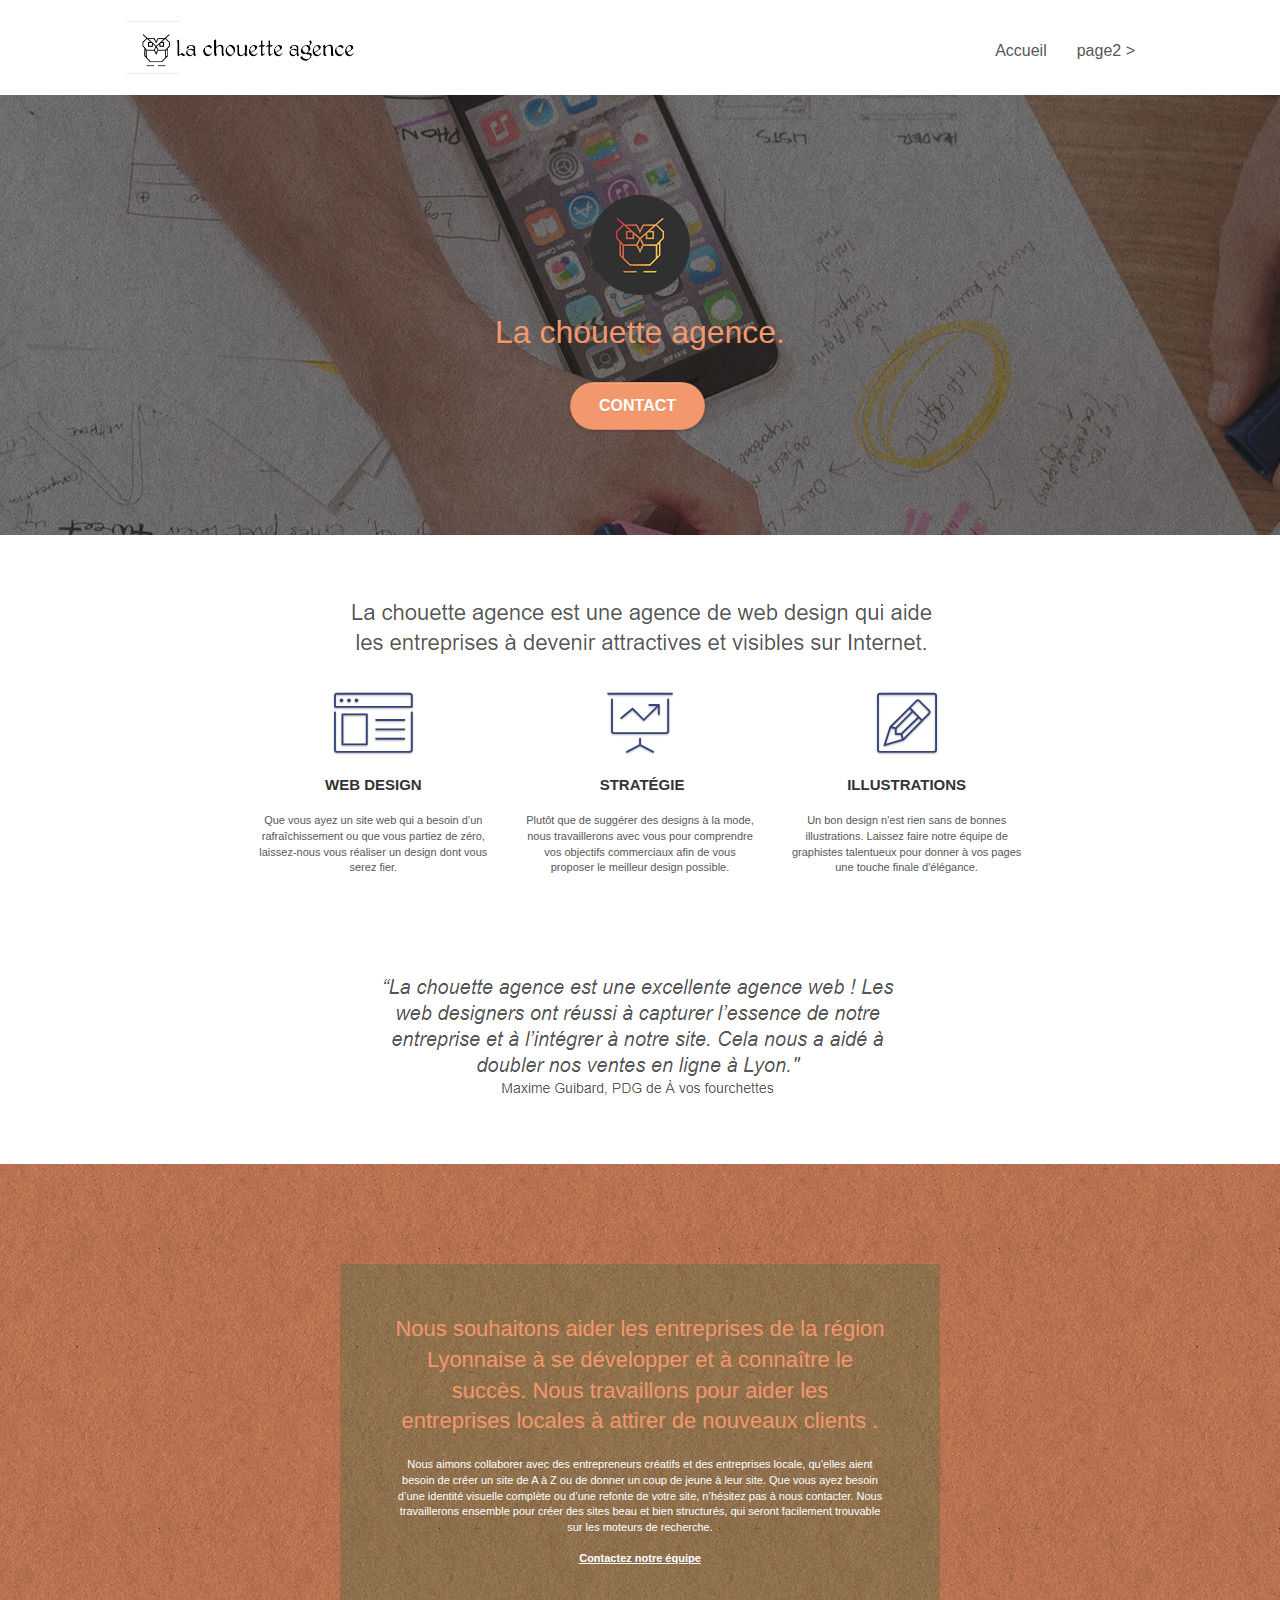
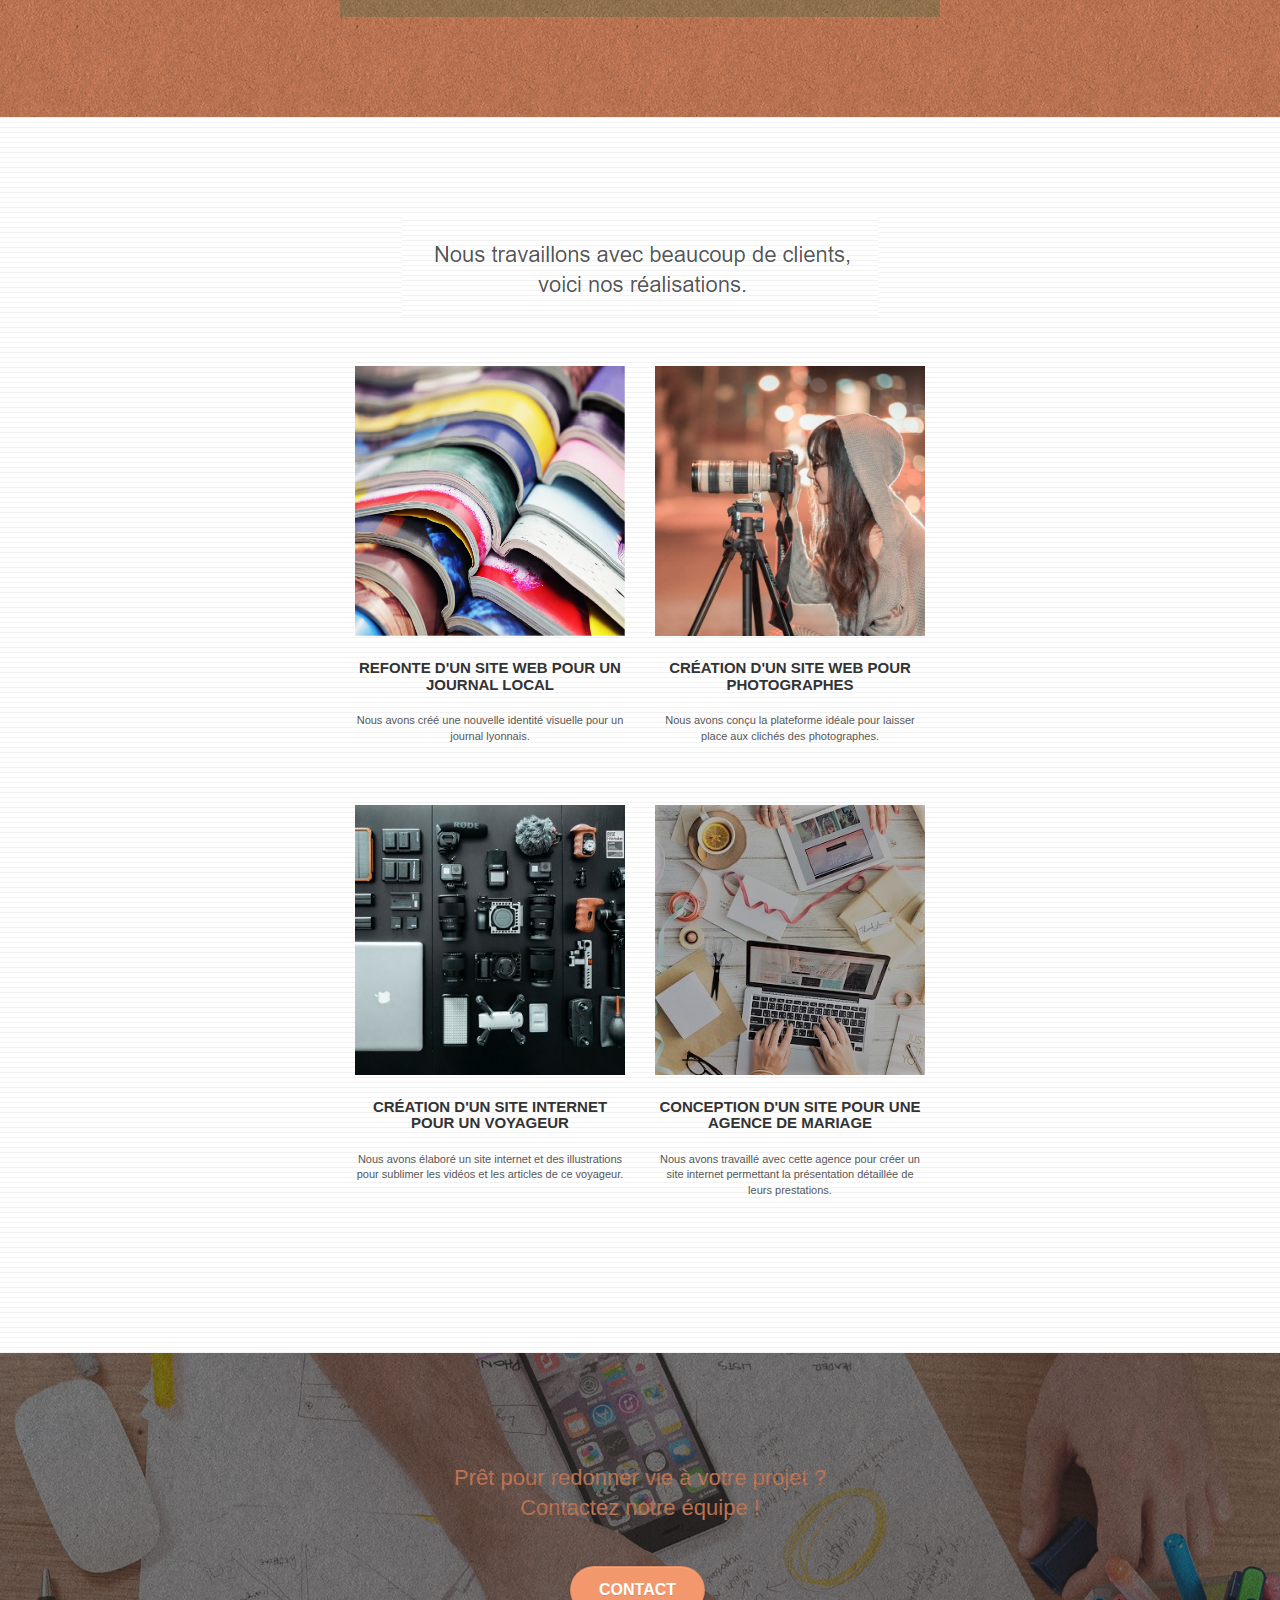
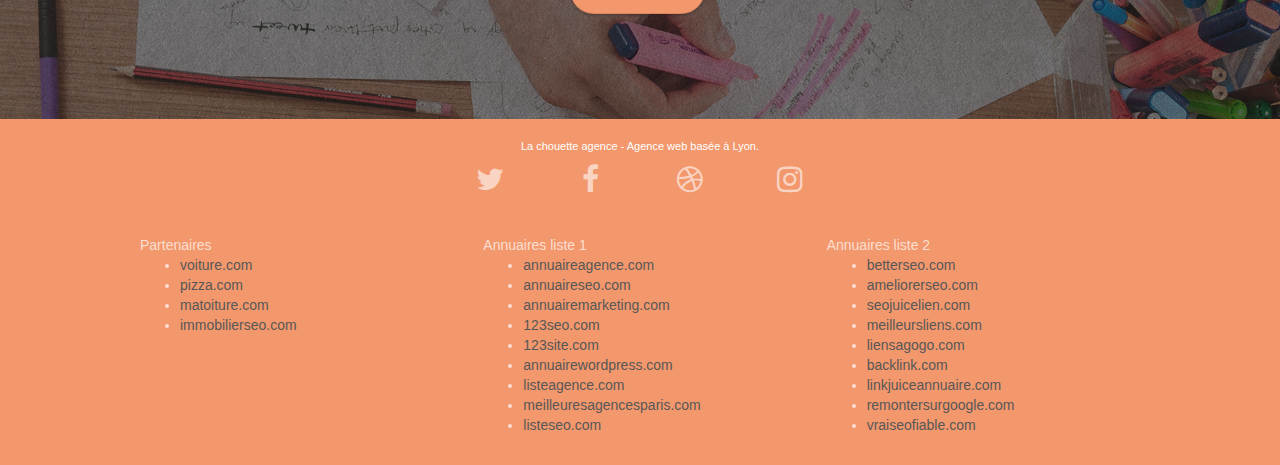
==== index.html @ e74bc0df "Init Project" ====
<!doctype html>
<html lang="Default">
<head>
    <meta charset="utf-8">
    <meta name="keywords" content="seo, google, site web, site internet, agence design paris, agence design, agence design,agence design,agence design,agence design,agence design,agence design,agence design,agence design">
    <meta name="description" content="">
    <meta name="viewport" content="width=device-width, initial-scale=1.0, viewport-fit=cover">
    <link rel="shortcut icon" type="image/png" href="favicon.jpg">
    
	<link rel="stylesheet" type="text/css" href="./css/bootstrap.css">
	<link rel="stylesheet" type="text/css" href="style.css">
	<link rel="stylesheet" type="text/css" href="./css/font-awesome.css">
	<link rel="stylesheet" type="text/css" href="./css/et-line.css">
	
    
	<script src="./js/jquery-2.1.0.js"></script>
	<script src="./js/bootstrap.js"></script>
	<script src="./js/blocs.js"></script>
	<script src="./js/jquery.touchSwipe.js" defer></script>
	<script src="./js/gmaps.js"></script>

    <title>.</title>

    
<!-- Analytics -->
 
<!-- Analytics END -->
    
</head>
<body>
<!-- Principal conteneur -->
<div class="page-container">
    
<!-- bloc-0 -->
<div class="bloc bgc-white l-bloc " id="bloc-0">
	<div class="container bloc-sm">

		<nav class="navbar row">
			<div class="navbar-header">
				<div class="keywords" style="color:#cccccc;font-size:1px;">Agence web à paris, stratégie web, web design, illustrations, design de site web, site web, web, internet, site internet, site</div>
				<a class="navbar-brand" href="index.html"><img src="img/la-chouette-agence.png" alt="paris web design logo agence web meilleure agence" height="40" /></a>
				<div class="keywords" style="color:#cccccc;font-size:1px;">Agence web à paris, stratégie web, web design, illustrations, design de site web, site web, web, internet, site internet, site</div>
				<button id="nav-toggle" type="button" class="ui-navbar-toggle navbar-toggle" data-toggle="collapse" data-target=".navbar-1">
					<span class="sr-only">Toggle navigation</span><span class="icon-bar"></span><span class="icon-bar"></span><span class="icon-bar"></span>
				</button>
			</div>
			<div class="collapse navbar-collapse navbar-1 special-dropdown-nav">
				<ul class="site-navigation nav navbar-nav">
					<li>
						<a href="index.html">Accueil</a>
					</li>
					<li>
					</li>
					<li>
						<a href="page2.html">page2 &gt;</a>
					</li>
				</ul>
			</div>
		</nav>
	</div>
</div>
<!-- bloc-0 END -->

<!-- bloc-1-presentation -->
<div class="bloc bgc-dark-slate-blue bg-banniere d-bloc bg-t-edge bloc-bg-texture texture-paper b-parallax" id="bloc-1-hero">
	<div class="container bloc-lg">
		<div class="row tight-width-whitespace">
			<div class="col-sm-12">
				<img src="img/logo.png" class="center-block image-resize-mode" width="100" alt="La chouette agence, agence web paris, création logo paris" />
				<h1 class="text-center hero-bloc-text tc-white ">
					La chouette agence.
				</h1>
				<div class="text-center">
					<a href="page2.html" class="btn btn-lg btn-clean btn-rd cta-hero btn-atomic-tangerine" id="cta-hero">Contact</a>
				</div>
			</div>
		</div>
	</div>
</div>
<!-- bloc-1-presentation END -->

<!-- bloc-2-services -->
<div class="bloc bgc-white l-bloc" id="bloc-2-services">
	<div class="container bloc-md">
		<div class="row">
			<div class="col-sm-12 text-center">
				<img alt="agence web, agence web paris, web design paris, stratégie web" src="img/title.png" />
			</div>
		</div>
		<div class="row voffset-lg med-width-whitespace">
			<div class="col-sm-4">
				<div class="text-center">
					<span class="et-icon-browser sm-shadow icon-dark-slate-blue icons icon-lg"></span>
				</div>
				<h3 class="mg-md text-center">
					Web design
				</h3>
				<p class="text-center ">
					Que vous ayez un site web qui a besoin d&rsquo;un rafraîchissement ou que vous partiez de zéro, laissez-nous vous réaliser un design dont vous serez fier.
				</p>
			</div>
			<div class="col-sm-4">
				<div class="text-center">
					<span class="et-icon-presentation sm-shadow icon-dark-slate-blue icons icon-lg"></span>
				</div>
				<h3 class="mg-md text-center">
					&nbsp;Stratégie
				</h3>
				<p class="text-center ">
					Plutôt que de suggérer des designs à la mode, nous travaillerons avec vous pour comprendre vos objectifs commerciaux afin de vous proposer le meilleur design possible.<br>
				</p>
			</div>
			<div class="col-sm-4">
				<div class="text-center">
					<span class="et-icon-edit sm-shadow icon-dark-slate-blue icons icon-lg"></span>
				</div>
				<h3 class="mg-md text-center">
					Illustrations
				</h3>
				<p class="text-center ">
					Un bon design n'est rien sans de bonnes illustrations. Laissez faire notre équipe de graphistes talentueux pour donner à vos pages une touche finale d'élégance.
				</p>
			</div>
		</div>
		<div class="row voffset-lg voffset">
			<div class="col-xs-12 col-md-8 col-md-offset-2 text-center">
				<img alt="agence web, agence web paris, web design paris, stratégie web" src="img/citation.png" />

			</div>
		</div>
	</div>
</div>
<!-- bloc-2-services END -->

<!-- bloc-3-what-i-do -->
<div class="bloc tc-white bgc-atomic-tangerine bg-presentation d-bloc bloc-bg-texture texture-paper b-parallax" id="bloc-3-what-i-do">
	<div class="container bloc-lg">
		<div class="row tight-width-whitespace black-background">
			<div class="col-sm-12">
				<h2 class="mg-md text-center tc-white">
					Nous souhaitons aider les entreprises de la région Lyonnaise à se développer et à connaître le succès. Nous travaillons pour aider les entreprises locales à attirer de nouveaux clients .<br>
				</h2>
				<p class="text-center white">
					Nous aimons collaborer avec des entrepreneurs créatifs et des entreprises locale, qu’elles aient besoin de créer un site de A à Z ou de donner un coup de jeune à leur site. Que vous ayez besoin d’une identité visuelle complète ou d’une refonte de votre site, n’hésitez pas à nous contacter. Nous travaillerons ensemble pour créer des sites beau et bien structurés, qui seront facilement trouvable sur les moteurs de recherche. <br><br><a class="ltc-white bold-link" href="page2.html">Contactez notre équipe</a><br>
				</p>
			</div>
		</div>
	</div>
</div>
<!-- bloc-3-what-i-do END -->

<!-- bloc-4-portfolio -->
<div class="bloc bgc-white bg-lines-h2-bg bg-repeat l-bloc" id="bloc-4-portfolio">
	<div class="container bloc-lg">
		<div class="row">
			<div class="col-sm-12 text-center">
				<img alt="agence web, agence web paris, web design paris, stratégie web" src="img/title2.png" />
			</div>
		</div>
		<div class="row tight-width-whitespace portfolio-row">
			<div class="col-sm-6">
				<a href="#" data-lightbox="img/1.jpg" data-gallery-id="gallery-1" data-caption="Refonte d'un site web pour un journal local" data-frame="snapshot-lb"><img src="img/1.jpg" alt="paris web design logo agence web meilleure agence et refonte site web journal" class="img-responsive portfolio-thumb" /></a>
				<h3 class="mg-md text-center">
					Refonte d'un site web pour un journal local
				</h3>
				<p class="text-center">
					Nous avons créé une nouvelle identité visuelle pour un journal lyonnais.
				</p>
			</div>
			<div class="col-sm-6">
				<a href="#" data-lightbox="img/2.jpg" data-gallery-id="gallery-1" data-caption="Création d'un site web pour photographes" data-frame="snapshot-lb"><img src="img/2.jpg" class="img-responsive portfolio-thumb" alt="paris web design logo agence web meilleure agence, Création d'un site web pour photographes" /></a>
				<h3 class="mg-md text-center">
					Création d'un site web pour photographes
				</h3>
				<p class="text-center">
					Nous avons conçu la plateforme idéale pour laisser place aux clichés des photographes.
				</p>
			</div>
		</div>
		<div class="row tight-width-whitespace portfolio-row">
			<div class="col-sm-6">
				<a href="#" data-lightbox="img/3.bmp" data-gallery-id="gallery-1" data-caption="Création d'un site internet pour un voyageur" data-frame="snapshot-lb"><img src="img/3.bmp" class="img-responsive portfolio-thumb" alt="paris web design logo agence web meilleure agence, Création d'un site web pour voyageur"/></a>
				<h3 class="mg-md text-center">
					Création d'un site internet pour un voyageur
				</h3>
				<p class="text-center">
					Nous avons élaboré un site internet et des illustrations pour sublimer les vidéos et les articles de ce voyageur.
				</p>
			</div>
			<div class="col-sm-6">
				<a href="#" data-lightbox="img/4.bmp" data-gallery-id="gallery-1" data-caption="Conception d'un site pour une agence de mariage" data-frame="snapshot-lb"><img src="img/4.bmp" class="img-responsive portfolio-thumb" alt="paris web design logo agence web meilleure agence, Création d'un site web pour agence de mariage" /></a>
				<h3 class="mg-md text-center">
					Conception d'un site pour une agence de mariage
				</h3>
				<p class="text-center">
					Nous avons travaillé avec cette agence pour créer un site internet permettant la présentation détaillée de leurs prestations.
				</p>
			</div>
		</div>
	</div>
</div>
<!-- bloc-4-portfolio END -->

<!-- bloc-5-cta -->
<div class="bloc bgc-dark-slate-blue bg-banniere d-bloc bloc-bg-texture texture-paper" id="bloc-5-cta">
	<div class="container bloc-lg">
		<div class="row">
			<h2 class="mg-md text-center tc-white">
				Prêt pour redonner vie à votre projet ?<br>Contactez notre équipe !
			</h2>
			<div class="col-sm-12 text-center">
				<a href="page2.html" class="btn btn-atomic-tangerine btn-clean btn-rd btn-lg cta-hero">Contact</a>
			</div>
		</div>
	</div>
</div>
<!-- bloc-5-cta END -->

<!-- Footer - bloc-8 -->
<div class="bloc bgc-atomic-tangerine d-bloc" id="bloc-8">
	<div class="container bloc-sm">
		<div class="row">
			<div class="col-sm-12">
				<p class="text-center white">
					La chouette agence - Agence web basée à Lyon.<br>
				</p>
				<div class="row row-no-gutters social">
					<div class="col-sm-3">
						<div class="text-center">
							<a class="social" href="index.html"><span class="fa fa-twitter icon-md"></span></a>
						</div>
					</div>
					<div class="col-sm-3">
						<div class="text-center">
							<a class="social" href="index.html"><span class="fa fa-facebook icon-md"></span></a>
						</div>
					</div>
					<div class="col-sm-3">
						<div class="text-center">
							<a class="social" href="index.html"><span class="fa fa-dribbble icon-md"></span></a>
						</div>
					</div>
					<div class="col-sm-3">
						<div class="text-center">
							<a class="social" href="index.html"><span class="fa fa-instagram icon-md"></span></a>
						</div>
					</div>
					<div class="keywords" style="color:#F3976C;">Agence web à paris, stratégie web, web design, illustrations, design de site web, site web, web, internet, site internet, site</div>
				</div>
				<div class="row">
					<div class="col-sm-4">
						Partenaires
							<ul>
								<li><a href="voiture.com">voiture.com</a></li>
								<li><a href="pizza.com">pizza.com</a></li>
								<li><a href="matoiture.com">matoiture.com</a></li>
								<li><a href="immobilierseo.com">immobilierseo.com</a></li>
							</ul>		
					</div>
					<div class="col-sm-4">
						Annuaires liste 1
						<ul>
							<li><a href="annuaireagence.com">annuaireagence.com</a></li>
							<li><a href="annuaireseo.com">annuaireseo.com</a></li>
							<li><a href="annuairemarketing.com">annuairemarketing.com</a></li>
							<li><a href="123seoture.com">123seo.com</a></li>
							<li><a href="123site.com">123site.com</a></li>
							<li><a href="annuairewordpress.com">annuairewordpress.com</a></li>
							<li><a href="listeagence.com">listeagence.com</a></li>
							<li><a href="meilleuresagencesparis.com">meilleuresagencesparis.com</a></li>
							<li><a href="listeseo.com">listeseo.com</a></li>
						</ul>
					</div>
					<div class="col-sm-4">
						Annuaires liste 2
						<ul>
							<li><a href="betterseo.com">betterseo.com</a></li>
							<li><a href="ameliorerseo.com">ameliorerseo.com</a></li>
							<li><a href="seojuicelien.com">seojuicelien.com</a></li>
							<li><a href="meilleursliens.com">meilleursliens.com</a></li>
							<li><a href="liensagogo.com">liensagogo.com</a></li>
							<li><a href="backlink.com">backlink.com</a></li>
							<li><a href="linkjuiceannuaire.com">linkjuiceannuaire.com</a></li>
							<li><a href="remontersurgoogle.com">remontersurgoogle.com</a></li>
							<li><a href="vraiseofiable.com">vraiseofiable.com</a></li>
						</ul>
					</div>
				</div>
			</div>
		</div>
	</div>
</div>
<!-- Footer - bloc-8 END -->

</div>
<!-- Principal conteneur END -->
    

</body>
</html>
---- style.css ----
body {
    margin: 0;
    padding: 0;
    background: #FFF;
    overflow-x: hidden;
    -webkit-font-smoothing: antialiased;
    -moz-osx-font-smoothing: grayscale;
}

a,
button {
    transition: all .3s ease-in-out;
    outline: none!important;
}

a:hover {
    text-decoration: none;
    cursor: pointer;
}

#page-loading-blocs-notifaction {
    position: fixed;
    top: 0;
    bottom: 0;
    width: 100%;
    z-index: 100000;
    background: #FFFFFF url("img/pageload-spinner.gif") no-repeat center center;
}

.bloc {
    width: 100%;
    clear: both;
    background: 50% 50% no-repeat;
    padding: 0 50px;
    -webkit-background-size: cover;
    -moz-background-size: cover;
    -o-background-size: cover;
    background-size: cover;
    position: relative;
}

.bloc .container {
    padding-left: 0;
    padding-right: 0;
}

.bloc-lg {
    padding: 100px 50px;
}

.bloc-md {
    padding: 50px;
}

.bloc-sm {
    padding: 20px 50px;
}

.bg-center,
.bg-l-edge,
.bg-r-edge,
.bg-t-edge,
.bg-b-edge,
.bg-tl-edge,
.bg-bl-edge,
.bg-tr-edge,
.bg-br-edge,
.bg-repeat {
    -webkit-background-size: auto!important;
    -moz-background-size: auto!important;
    -o-background-size: auto!important;
    background-size: auto!important;
}

.bg-repeat {
    background: repeat;
}

.bg-t-edge {
    background: top no-repeat;
}

.bloc-bg-texture::before {
    content: "";
    background-size: 2px 2px;
    position: absolute;
    top: 0;
    bottom: 0;
    left: 0;
    right: 0;
}

.texture-paper::before {
    background: url("img/texture-paper.png");
    background-size: 280px 280px;
}

.b-parallax {
    background-attachment: fixed;
}

.d-bloc {
    color: rgba(255, 255, 255, .7);
}

.d-bloc button:hover {
    color: rgba(255, 255, 255, .9);
}

.d-bloc .icon-round,
.d-bloc .icon-square,
.d-bloc .icon-rounded,
.d-bloc .icon-semi-rounded-a,
.d-bloc .icon-semi-rounded-b {
    border-color: rgba(255, 255, 255, .9);
}

.d-bloc .divider-h span {
    border-color: rgba(255, 255, 255, .2);
}

.d-bloc .a-btn,
.d-bloc .navbar a,
.d-bloc .navbar-brand,
.d-bloc a .icon-sm,
.d-bloc a .icon-md,
.d-bloc a .icon-lg,
.d-bloc a .icon-xl,
.d-bloc h1 a,
.d-bloc h2 a,
.d-bloc h3 a,
.d-bloc h4 a,
.d-bloc h5 a,
.d-bloc h6 a,
.d-bloc p a {
    color: rgba(255, 255, 255, .6);
}

.d-bloc .a-btn:hover,
.d-bloc .navbar a:hover,
.d-bloc .navbar-brand:hover,
.d-bloc a:hover .icon-sm,
.d-bloc a:hover .icon-md,
.d-bloc a:hover .icon-lg,
.d-bloc a:hover .icon-xl,
.d-bloc h1 a:hover,
.d-bloc h2 a:hover,
.d-bloc h3 a:hover,
.d-bloc h4 a:hover,
.d-bloc h5 a:hover,
.d-bloc h6 a:hover,
.d-bloc p a:hover {
    color: rgba(255, 255, 255, 1);
}

.d-bloc .navbar-toggle .icon-bar {
    background: rgba(255, 255, 255, 1);
}

.d-bloc .btn-wire,
.d-bloc .btn-wire:hover {
    color: rgba(255, 255, 255, 1);
    border-color: rgba(255, 255, 255, 1);
}

.d-bloc .panel {
    color: rgba(0, 0, 0, .5);
}

.d-bloc .panel button:hover {
    color: rgba(0, 0, 0, .7);
}

.d-bloc .panel icon {
    border-color: rgba(0, 0, 0, .7);
}

.d-bloc .panel .divider-h span {
    border-color: rgba(0, 0, 0, .1);
}

.d-bloc .panel .a-btn {
    color: rgba(0, 0, 0, .6);
}

.d-bloc .panel .a-btn:hover {
    color: rgba(0, 0, 0, 1);
}

.d-bloc .panel .btn-wire,
.d-bloc .panel .btn-wire:hover {
    color: rgba(0, 0, 0, .7);
    border-color: rgba(0, 0, 0, .3);
}

.d-bloc .panel,
.l-bloc {
    color: rgba(0, 0, 0, .5);
}

.d-bloc .panel button:hover,
.l-bloc button:hover {
    color: rgba(0, 0, 0, .7);
}

.l-bloc .icon-round,
.l-bloc .icon-square,
.l-bloc .icon-rounded,
.l-bloc .icon-semi-rounded-a,
.l-bloc .icon-semi-rounded-b {
    border-color: rgba(0, 0, 0, .7);
}

.d-bloc .panel .divider-h span,
.l-bloc .divider-h span {
    border-color: rgba(0, 0, 0, .1);
}

.d-bloc .panel .a-btn,
.l-bloc .a-btn,
.l-bloc .navbar a,
.l-bloc .navbar-brand,
.l-bloc a .icon-sm,
.l-bloc a .icon-md,
.l-bloc a .icon-lg,
.l-bloc a .icon-xl,
.l-bloc h1 a,
.l-bloc h2 a,
.l-bloc h3 a,
.l-bloc h4 a,
.l-bloc h5 a,
.l-bloc h6 a,
.l-bloc p a {
    color: rgba(0, 0, 0, .6);
}

.d-bloc .panel .a-btn:hover,
.l-bloc .a-btn:hover,
.l-bloc .navbar a:hover,
.l-bloc .navbar-brand:hover,
.l-bloc a:hover .icon-sm,
.l-bloc a:hover .icon-md,
.l-bloc a:hover .icon-lg,
.l-bloc a:hover .icon-xl,
.l-bloc h1 a:hover,
.l-bloc h2 a:hover,
.l-bloc h3 a:hover,
.l-bloc h4 a:hover,
.l-bloc h5 a:hover,
.l-bloc h6 a:hover,
.l-bloc p a:hover {
    color: rgba(0, 0, 0, 1);
}

.l-bloc .navbar-toggle .icon-bar {
    color: rgba(0, 0, 0, .6);
}

.d-bloc .panel .btn-wire,
.d-bloc .panel .btn-wire:hover,
.l-bloc .btn-wire,
.l-bloc .btn-wire:hover {
    color: rgba(0, 0, 0, .7);
    border-color: rgba(0, 0, 0, .3);
}

.voffset {
    margin-top: 30px;
}

.voffset-lg {
    margin-top: 80px;
}

.row-no-gutters {
    margin-right: 0;
    margin-left: 0;
}

.row.row-no-gutters > [class^="col-"],
.row.row-no-gutters > [class*=" col-"] {
    padding-right: 0;
    padding-left: 0;
}

#bloc-1-hero h1 {
    font-size: 32px;
}

.navbar {
    margin-bottom: 0;
    z-index: 1;
}

.navbar-brand {
    height: auto;
    padding: 3px 15px;
    font-size: 25px;
    font-weight: normal;
    font-weight: 600;
    line-height: 44px;
}

.navbar-brand img {
    max-height: 200px;
    margin: 0 5px 0 0;
    display: inline;
}

.navbar-brand img[src$=svg] {
    min-width: 100px;
}

.nav-center .navbar-brand img {
    margin: 0;
}

.navbar .nav {
    padding-top: 2px;
    margin-right: -16px;
    float: right;
    z-index: 1;
}

.nav > li {
    float: left;
    margin-top: 4px;
    font-size: 16px;
}

.navbar-nav .open .dropdown-menu > li > a {
    text-align: inherit;
}

.nav > li a:hover,
.nav > li a:focus {
    background: transparent;
}

.navbar-toggle {
    margin: 10px 10px 0 0;
    border: 0px;
}

.navbar-toggle:hover {
    background: transparent!important;
}

.navbar-toggle .icon-bar {
    background-color: rgba(0, 0, 0, .5);
    width: 26px;
}

.nav-invert .navbar .nav {
    float: left;
}

.nav-invert .navbar-header,
.nav-invert .navbar-brand {
    float: right;
    position: relative;
    z-index: 2;
}

@media (min-width: 768px) {
    .site-navigation {
        position: absolute;
        top: 50%;
        right: 20px;
        transform: translate(0, -50%);
        -webkit-transform: translateY(-50%);
    }
    .nav > li .dropdown-menu a,
    .nav > li .dropdown-menu a:hover {
        color: #484848;
    }
    .nav-invert .site-navigation {
        left: 0;
        right: 0;
    }
    .nav-center {
        text-align: center;
    }
    .nav-center .navbar-header {
        width: 100%;
    }
    .nav-center .navbar-header,
    .nav-center .navbar-brand,
    .nav-center .nav > li {
        float: none;
        display: inline-block;
    }
    .nav-center .site-navigation {
        position: relative;
        width: 100%;
        right: 0;
        margin-right: 0px;
        margin-top: 20px;
    }
    .nav-center.mini-nav .navbar-toggle {
        float: none;
        margin: 10px auto 0;
    }
}

.nav > li > .dropdown a {
    background: none!important;
    display: block;
    padding: 14px 15px;
}

nav .caret {
    margin: 0 5px;
}

.dropdown-menu .dropdown-menu {
    top: -8px;
    left: 100%;
}

.dropdown-menu .dropmenu-flow-right {
    top: 100%;
    left: 0;
    margin-left: -1px;
    border-top-left-radius: 0;
    border-top-right-radius: 0;
}

.dropdown-menu .dropdown span {
    border: 4px solid black;
    border-top-color: transparent;
    border-right-color: transparent;
    border-bottom-color: transparent;
    margin: 6px -5px 0 0!important;
    float: right;
}

.mg-md {
    margin-top: 10px;
    margin-bottom: 20px;
}

.mg-lg {
    margin-top: 10px;
    margin-bottom: 40px;
}

.btn {
    margin: 0 5px 5px 0;
}

.btn.pull-right {
    margin: 0 0 5px 5px;
}

.btn-d,
.btn-d:hover,
.btn-d:focus {
    color: #FFF;
    background: rgba(0, 0, 0, .3);
}

button {
    outline: none!important;
}

.btn-rd {
    border-radius: 40px;
}

.btn-clean {
    border: 1px solid rgba(0, 0, 0, .08);
    border-bottom-color: rgba(0, 0, 0, .1);
    text-shadow: 0 1px 0 rgba(0, 0, 1, .1);
    box-shadow: 0 1px 3px rgba(0, 0, 1, .25), inset 0 1px 0 0 rgba(255, 255, 255, .15);
}

.icon-md {
    font-size: 30px!important;
}

.icon-lg {
    font-size: 60px!important;
}

.sm-shadow {
    text-shadow: 0 1px 2px rgba(0, 0, 0, .3);
}

.panel-sq,
.panel-sq .panel-heading,
.panel-sq .panel-footer {
    border-radius: 0;
}

.panel-rd {
    border-radius: 30px;
}

.panel-rd .panel-heading {
    border-radius: 29px 29px 0 0;
}

.panel-rd .panel-footer {
    border-radius: 0 0 29px 29px;
}

.form-control {
    border-color: rgba(0, 0, 0, .1);
    box-shadow: none;
}

.scrollToTop {
    width: 40px;
    height: 40px;
    position: fixed;
    bottom: 20px;
    right: 20px;
    opacity: 0;
    z-index: 500;
    transition: all .3s ease-in-out;
}

.scrollToTop span {
    margin-top: 6px;
}

.showScrollTop {
    font-size: 14px;
    opacity: 1;
}

a[data-lightbox] {
    position: relative;
    display: block;
    text-align: center;
}

a[data-lightbox]:hover::before {
    content: "+";
    font-family: "HelveticaNeue-Light", "Helvetica Neue Light", "Helvetica Neue", Helvetica, Arial;
    font-size: 32px;
    width: 50px;
    height: 50px;
    margin-left: -25px;
    border-radius: 50%;
    background: rgba(0, 0, 0, .6);
    color: #FFF;
    font-weight: 100;
    z-index: 1;
    position: absolute;
    top: 50%;
    transform: translateY(-50%);
    -webkit-transform: translateY(-50%);
}

a[data-lightbox]:hover img {
    opacity: 0.6;
    -webkit-animation-fill-mode: none;
    animation-fill-mode: none;
}

#lightbox-modal {
    display: flex;
    align-items: center;
}

#lightbox-modal .modal-dialog {
    width: 90%;
    max-width: 900px;
    margin: 0 auto 0;
}

#lightbox-modal .modal-dialog img {
    max-height: 90vh;
    margin: 0 auto;
}

.lightbox-caption {
    padding: 20px;
    color: #FFF;
    background: rgba(0, 0, 0, .5);
    position: absolute;
    left: 15px;
    right: 15px;
    bottom: 5px;
}

.close-lightbox {
    color: #FFF;
    font-size: 30px;
    position: absolute;
    top: 20px;
    right: 20px;
    z-index: 20;
    background: rgba(0, 0, 0, .5);
    border: none;
    line-height: 30px;
    padding: 0 9px 5px;
    opacity: 0.3;
}

.close-lightbox:hover,
.next-lightbox:hover,
.prev-lightbox:hover {
    opacity: 1.0;
    color: #FFF;
}

.next-lightbox,
.prev-lightbox {
    font-size: 20px;
    color: rgba(255, 255, 255, .9);
    background: rgba(0, 0, 0, .5);
    transition: all .2s ease-in-out;
    position: absolute;
    top: 45%;
    z-index: 1;
    opacity: 0.4;
}

.next-lightbox {
    padding: 6px 8px 1px 13px;
    right: 25px;
}

.prev-lightbox {
    padding: 6px 13px 1px 10px;
    left: 25px;
}

.snapshot-lb .modal-body {
    padding-bottom: 45px;
}

.snapshot-lb .lightbox-caption {
    padding: 0;
    color: rgba(0, 0, 0, .5);
    background: none;
}

h1,
h2,
h3,
h4,
h5,
h6,
p,
label,
.btn,
a {
    font-family: "helvetica";
    font-weight: 400;
    color: #575757!important;
}

.container {
    max-width: 1000px;
}

.hero-bloc-text {
    font-size: 38px;
}

.hero-bloc-text-sub {
    font-size: 36px;
}

.statement-bloc-text {
    line-height: 26px;
    font-style: italic;
    font-size: 20px;
    text-align: center;
    font-weight: lighter;
    max-width: 520px;
    margin: auto auto auto auto;
}

p {
    font-size: 11px;
}

.tight-width-whitespace {
    max-width: 600px;
    margin: auto auto auto auto;
}

.h1 {
    font-size: 20px;
    font-family: "Open Sans";
}

.cta-hero {
    margin-top: 22px;
    color: #FFFFFF!important;
    text-transform: uppercase;
    padding: 12px 28px 12px 28px;
    font-size: 16px;
    font-weight: 700;
}

.social {
    max-width: 400px;
    margin: auto auto auto auto;
}

h2 {
    font-size: 22px;
    line-height: 1.4em;
}

h3 {
    font-size: 15px;
    text-transform: uppercase;
    font-weight: 700;
    color: #333333!important;
}

.med-width-whitespace {
    max-width: 800px;
    margin: auto auto auto auto;
    box-shadow: 0px 0px 0px #000000;
}

h1 {
    color: #333333!important;
}

h4 {
    color: #333333!important;
}

.icons {
    margin-bottom: 14px;
    margin-top: 24px;
}

.white {
    color: #FFFFFF!important;
}

.portfolio-thumb {
    margin-bottom: 24px;
}

.portfolio-row {
    margin-bottom: 44px;
    margin-top: 50px;
}

.avatar {
    box-shadow: 0px 4px 9px rgba(0, 0, 0, 0.3);
}

.black-background {
    background-color: rgba(165, 147, 99, 0.7);
    padding: 40px 40px 40px 40px;
}

.bold-link {
    font-weight: 900;
    text-decoration: underline!important;
}

.bgc-white {
    background-color: #FFFFFF;
}

.bgc-dark-slate-blue {
    background-color: #364577;
}

.bgc-atomic-tangerine {
    background-color: #F3976C;
}

.tc-white {
    color: #F3976C!important;
}

.btn-atomic-tangerine {
    background: #F3976C;
    color: #FFFFFF!important;
}

.btn-atomic-tangerine:hover {
    background: #c27956!important;
    color: #FFFFFF!important;
}

.ltc-white {
    color: #FFFFFF!important;
}

.ltc-white:hover {
    color: #cccccc!important;
}

.ltc-atomic-tangerine {
    color: #F3976C!important;
}

.ltc-atomic-tangerine:hover {
    color: #c27956!important;
}

.icon-dark-slate-blue {
    color: #364577!important;
    border-color: #364577!important;
}

.bg-dots-bg {
    background-image: url("img/dots-bg.png");
}

.bg-lines-h2-bg {
    background-image: url("img/lines-h2-bg.png");
}

.bg-banniere {
    background-image: url("img/la-chouette-agence-banniere.jpg");
}

.bg-presentation {
    background-image: url("img/image-de-presentation.bmp");
}

@media (max-width: 1024px) {
    .bloc {
        padding-left: 20px;
        padding-right: 20px;
    }
    .bloc.full-width-bloc,
    .bloc-tile-2.full-width-bloc .container,
    .bloc-tile-3.full-width-bloc .container,
    .bloc-tile-4.full-width-bloc .container {
        padding-left: 0;
        padding-right: 0;
    }
}

@media (max-width: 992px) and (min-width: 768px) {
    .navbar .nav {
        max-width: 80%
    }
    .nav-center.navbar .nav {
        max-width: 100%
    }
}

@media only screen and (min-device-width: 768px) and (max-device-width: 1024px) and (orientation: landscape) {
    .b-parallax {
        background-attachment: scroll;
    }
}

@media only screen and (min-device-width: 1024px) and (max-device-width: 1366px) and (-webkit-min-device-pixel-ratio: 1.5) {
    .b-parallax {
        background-attachment: scroll;
    }
}

@media (max-width: 991px) {
    .container {
        width: 100%;
    }
    .b-parallax {
        background-attachment: scroll;
    }
    .page-container,
    #hero-bloc {
        overflow-x: hidden;
        position: relative;
    }
    .bloc {
        padding-left: constant(safe-area-inset-left);
        padding-right: constant(safe-area-inset-right);
    }
    .bloc-group,
    .bloc-group .bloc {
        display: block;
        width: 100%;
    }
    .bloc-fill-screen .fill-bloc-top-edge,
    .bloc-fill-screen .fill-bloc-bottom-edge {
        padding: 0 20px;
        padding-left: constant(safe-area-inset-left);
        padding-right: constant(safe-area-inset-right);
    }
}

@media (max-width: 767px) {
    .page-container {
        overflow-x: hidden;
        position: relative;
    }
    h1,
    h2,
    h3,
    h4,
    h5,
    h6,
    p,
    #disqus_thread {
        padding-left: 10px!important;
        padding-right: 10px!important;
    }
    .b-parallax {
        background-attachment: scroll;
    }
    .navbar .nav {
        padding-top: 0;
        border-top: 1px solid rgba(0, 0, 0, .2);
        float: none!important;
    }
    .navbar.row {
        margin-left: 0;
        margin-right: 0;
    }
    .site-navigation {
        position: inherit;
        transform: none;
        -webkit-transform: none;
        -ms-transform: none;
    }
    .nav > li {
        margin-top: 0;
        border-bottom: 1px solid rgba(0, 0, 0, .1);
        background: rgba(0, 0, 0, .05);
        text-align: left;
        padding-left: 15px;
        width: 100%;
    }
    .nav > li:hover {
        background: rgba(0, 0, 0, .08);
    }
    .dropdown .dropdown a .caret {
        float: none;
        margin: 5px 0 0 10px!important;
        border: 4px solid black;
        border-bottom-color: transparent;
        border-right-color: transparent;
        border-left-color: transparent;
    }
    #hero-bloc .navbar .nav {
        background: rgba(0, 0, 0, .8);
    }
    #hero-bloc .navbar .nav a {
        color: rgba(255, 255, 255, .6);
    }
    .hero {
        padding: 50px 0;
    }
    .hero-nav {
        left: -1px;
        right: -1px;
    }
    .navbar-collapse {
        padding: 0;
        overflow-x: hidden;
        -webkit-box-shadow: none;
        box-shadow: none;
    }
    .navbar-brand img {
        max-height: 40px;
        width: auto;
    }
    .nav-invert .navbar-header {
        float: none;
        width: 100%;
    }
    .nav-invert .navbar-toggle {
        float: left;
        margin-left: 10px;
    }
    .bloc {
        padding-left: 0;
        padding-right: 0;
    }
    .bloc-xxl,
    .bloc-xl,
    .bloc-lg {
        padding: 40px 0;
    }
    .bloc-sm,
    .bloc-md {
        padding-left: 0;
        padding-right: 0;
    }
    .bloc-tile-2 .container,
    .bloc-tile-3 .container,
    .bloc-tile-4 .container,
    .bloc-fill-screen .fill-bloc-top-edge,
    .bloc-fill-screen .fill-bloc-bottom-edge {
        padding-left: 0;
        padding-right: 0;
    }
    .a-block {
        padding: 0 10px;
    }
    .btn-dwn {
        display: none;
    }
    .voffset {
        margin-top: 5px;
    }
    .voffset-md {
        margin-top: 20px;
    }
    .voffset-lg {
        margin-top: 30px;
    }
    form {
        padding: 5px;
    }
    .close-lightbox {
        display: inline-block;
    }
    .blocsapp-device-iphone5 {
        background-size: 216px 425px;
        padding-top: 60px;
        width: 216px;
        height: 425px;
    }
    .blocsapp-device-iphone5 img {
        width: 180px;
        height: 320px;
    }
}

@media (max-width: 400px) {
    .bloc {
        padding-left: 0;
        padding-right: 0;
    }
}

@media (max-width: 767px) {
    .bloc-mob-center-text {
        text-align: center;
    }
}
---- css/et-line.css ----
@font-face {
    font-family: et-line;
    src: url(../fonts/et-line.eot);
    src: url(../fonts/et-line.eot?#iefix) format('embedded-opentype'), url(../fonts/et-line.woff) format('woff'), url(../fonts/et-line.ttf) format('truetype'), url(../fonts/et-line.svg#et-line) format('svg');
    font-weight: 400;
    font-style: normal
}

.et-icon-adjustments,
.et-icon-alarmclock,
.et-icon-anchor,
.et-icon-aperture,
.et-icon-attachment,
.et-icon-bargraph,
.et-icon-basket,
.et-icon-beaker,
.et-icon-bike,
.et-icon-book-open,
.et-icon-briefcase,
.et-icon-browser,
.et-icon-calendar,
.et-icon-camera,
.et-icon-caution,
.et-icon-chat,
.et-icon-circle-compass,
.et-icon-clipboard,
.et-icon-clock,
.et-icon-cloud,
.et-icon-compass,
.et-icon-desktop,
.et-icon-dial,
.et-icon-document,
.et-icon-documents,
.et-icon-download,
.et-icon-dribbble,
.et-icon-edit,
.et-icon-envelope,
.et-icon-expand,
.et-icon-facebook,
.et-icon-flag,
.et-icon-focus,
.et-icon-gears,
.et-icon-genius,
.et-icon-gift,
.et-icon-global,
.et-icon-globe,
.et-icon-googleplus,
.et-icon-grid,
.et-icon-happy,
.et-icon-hazardous,
.et-icon-heart,
.et-icon-hotairballoon,
.et-icon-hourglass,
.et-icon-key,
.et-icon-laptop,
.et-icon-layers,
.et-icon-lifesaver,
.et-icon-lightbulb,
.et-icon-linegraph,
.et-icon-linkedin,
.et-icon-lock,
.et-icon-magnifying-glass,
.et-icon-map,
.et-icon-map-pin,
.et-icon-megaphone,
.et-icon-mic,
.et-icon-mobile,
.et-icon-newspaper,
.et-icon-notebook,
.et-icon-paintbrush,
.et-icon-paperclip,
.et-icon-pencil,
.et-icon-phone,
.et-icon-picture,
.et-icon-pictures,
.et-icon-piechart,
.et-icon-presentation,
.et-icon-pricetags,
.et-icon-printer,
.et-icon-profile-female,
.et-icon-profile-male,
.et-icon-puzzle,
.et-icon-quote,
.et-icon-recycle,
.et-icon-refresh,
.et-icon-ribbon,
.et-icon-rss,
.et-icon-sad,
.et-icon-scissors,
.et-icon-scope,
.et-icon-search,
.et-icon-shield,
.et-icon-speedometer,
.et-icon-strategy,
.et-icon-streetsign,
.et-icon-tablet,
.et-icon-target,
.et-icon-telescope,
.et-icon-toolbox,
.et-icon-tools,
.et-icon-tools-2,
.et-icon-trophy,
.et-icon-tumblr,
.et-icon-twitter,
.et-icon-upload,
.et-icon-video,
.et-icon-wallet,
.et-icon-wine {
    font-family: et-line;
    speak: none;
    font-style: normal;
    font-weight: 400;
    font-variant: normal;
    text-transform: none;
    line-height: 1;
    -webkit-font-smoothing: antialiased;
    -moz-osx-font-smoothing: grayscale;
    display: inline-block
}

.et-icon-mobile:before {
    content: "\e000"
}

.et-icon-laptop:before {
    content: "\e001"
}

.et-icon-desktop:before {
    content: "\e002"
}

.et-icon-tablet:before {
    content: "\e003"
}

.et-icon-phone:before {
    content: "\e004"
}

.et-icon-document:before {
    content: "\e005"
}

.et-icon-documents:before {
    content: "\e006"
}

.et-icon-search:before {
    content: "\e007"
}

.et-icon-clipboard:before {
    content: "\e008"
}

.et-icon-newspaper:before {
    content: "\e009"
}

.et-icon-notebook:before {
    content: "\e00a"
}

.et-icon-book-open:before {
    content: "\e00b"
}

.et-icon-browser:before {
    content: "\e00c"
}

.et-icon-calendar:before {
    content: "\e00d"
}

.et-icon-presentation:before {
    content: "\e00e"
}

.et-icon-picture:before {
    content: "\e00f"
}

.et-icon-pictures:before {
    content: "\e010"
}

.et-icon-video:before {
    content: "\e011"
}

.et-icon-camera:before {
    content: "\e012"
}

.et-icon-printer:before {
    content: "\e013"
}

.et-icon-toolbox:before {
    content: "\e014"
}

.et-icon-briefcase:before {
    content: "\e015"
}

.et-icon-wallet:before {
    content: "\e016"
}

.et-icon-gift:before {
    content: "\e017"
}

.et-icon-bargraph:before {
    content: "\e018"
}

.et-icon-grid:before {
    content: "\e019"
}

.et-icon-expand:before {
    content: "\e01a"
}

.et-icon-focus:before {
    content: "\e01b"
}

.et-icon-edit:before {
    content: "\e01c"
}

.et-icon-adjustments:before {
    content: "\e01d"
}

.et-icon-ribbon:before {
    content: "\e01e"
}

.et-icon-hourglass:before {
    content: "\e01f"
}

.et-icon-lock:before {
    content: "\e020"
}

.et-icon-megaphone:before {
    content: "\e021"
}

.et-icon-shield:before {
    content: "\e022"
}

.et-icon-trophy:before {
    content: "\e023"
}

.et-icon-flag:before {
    content: "\e024"
}

.et-icon-map:before {
    content: "\e025"
}

.et-icon-puzzle:before {
    content: "\e026"
}

.et-icon-basket:before {
    content: "\e027"
}

.et-icon-envelope:before {
    content: "\e028"
}

.et-icon-streetsign:before {
    content: "\e029"
}

.et-icon-telescope:before {
    content: "\e02a"
}

.et-icon-gears:before {
    content: "\e02b"
}

.et-icon-key:before {
    content: "\e02c"
}

.et-icon-paperclip:before {
    content: "\e02d"
}

.et-icon-attachment:before {
    content: "\e02e"
}

.et-icon-pricetags:before {
    content: "\e02f"
}

.et-icon-lightbulb:before {
    content: "\e030"
}

.et-icon-layers:before {
    content: "\e031"
}

.et-icon-pencil:before {
    content: "\e032"
}

.et-icon-tools:before {
    content: "\e033"
}

.et-icon-tools-2:before {
    content: "\e034"
}

.et-icon-scissors:before {
    content: "\e035"
}

.et-icon-paintbrush:before {
    content: "\e036"
}

.et-icon-magnifying-glass:before {
    content: "\e037"
}

.et-icon-circle-compass:before {
    content: "\e038"
}

.et-icon-linegraph:before {
    content: "\e039"
}

.et-icon-mic:before {
    content: "\e03a"
}

.et-icon-strategy:before {
    content: "\e03b"
}

.et-icon-beaker:before {
    content: "\e03c"
}

.et-icon-caution:before {
    content: "\e03d"
}

.et-icon-recycle:before {
    content: "\e03e"
}

.et-icon-anchor:before {
    content: "\e03f"
}

.et-icon-profile-male:before {
    content: "\e040"
}

.et-icon-profile-female:before {
    content: "\e041"
}

.et-icon-bike:before {
    content: "\e042"
}

.et-icon-wine:before {
    content: "\e043"
}

.et-icon-hotairballoon:before {
    content: "\e044"
}

.et-icon-globe:before {
    content: "\e045"
}

.et-icon-genius:before {
    content: "\e046"
}

.et-icon-map-pin:before {
    content: "\e047"
}

.et-icon-dial:before {
    content: "\e048"
}

.et-icon-chat:before {
    content: "\e049"
}

.et-icon-heart:before {
    content: "\e04a"
}

.et-icon-cloud:before {
    content: "\e04b"
}

.et-icon-upload:before {
    content: "\e04c"
}

.et-icon-download:before {
    content: "\e04d"
}

.et-icon-target:before {
    content: "\e04e"
}

.et-icon-hazardous:before {
    content: "\e04f"
}

.et-icon-piechart:before {
    content: "\e050"
}

.et-icon-speedometer:before {
    content: "\e051"
}

.et-icon-global:before {
    content: "\e052"
}

.et-icon-compass:before {
    content: "\e053"
}

.et-icon-lifesaver:before {
    content: "\e054"
}

.et-icon-clock:before {
    content: "\e055"
}

.et-icon-aperture:before {
    content: "\e056"
}

.et-icon-quote:before {
    content: "\e057"
}

.et-icon-scope:before {
    content: "\e058"
}

.et-icon-alarmclock:before {
    content: "\e059"
}

.et-icon-refresh:before {
    content: "\e05a"
}

.et-icon-happy:before {
    content: "\e05b"
}

.et-icon-sad:before {
    content: "\e05c"
}

.et-icon-facebook:before {
    content: "\e05d"
}

.et-icon-twitter:before {
    content: "\e05e"
}

.et-icon-googleplus:before {
    content: "\e05f"
}

.et-icon-rss:before {
    content: "\e060"
}

.et-icon-tumblr:before {
    content: "\e061"
}

.et-icon-linkedin:before {
    content: "\e062"
}

.et-icon-dribbble:before {
    content: "\e063"
}
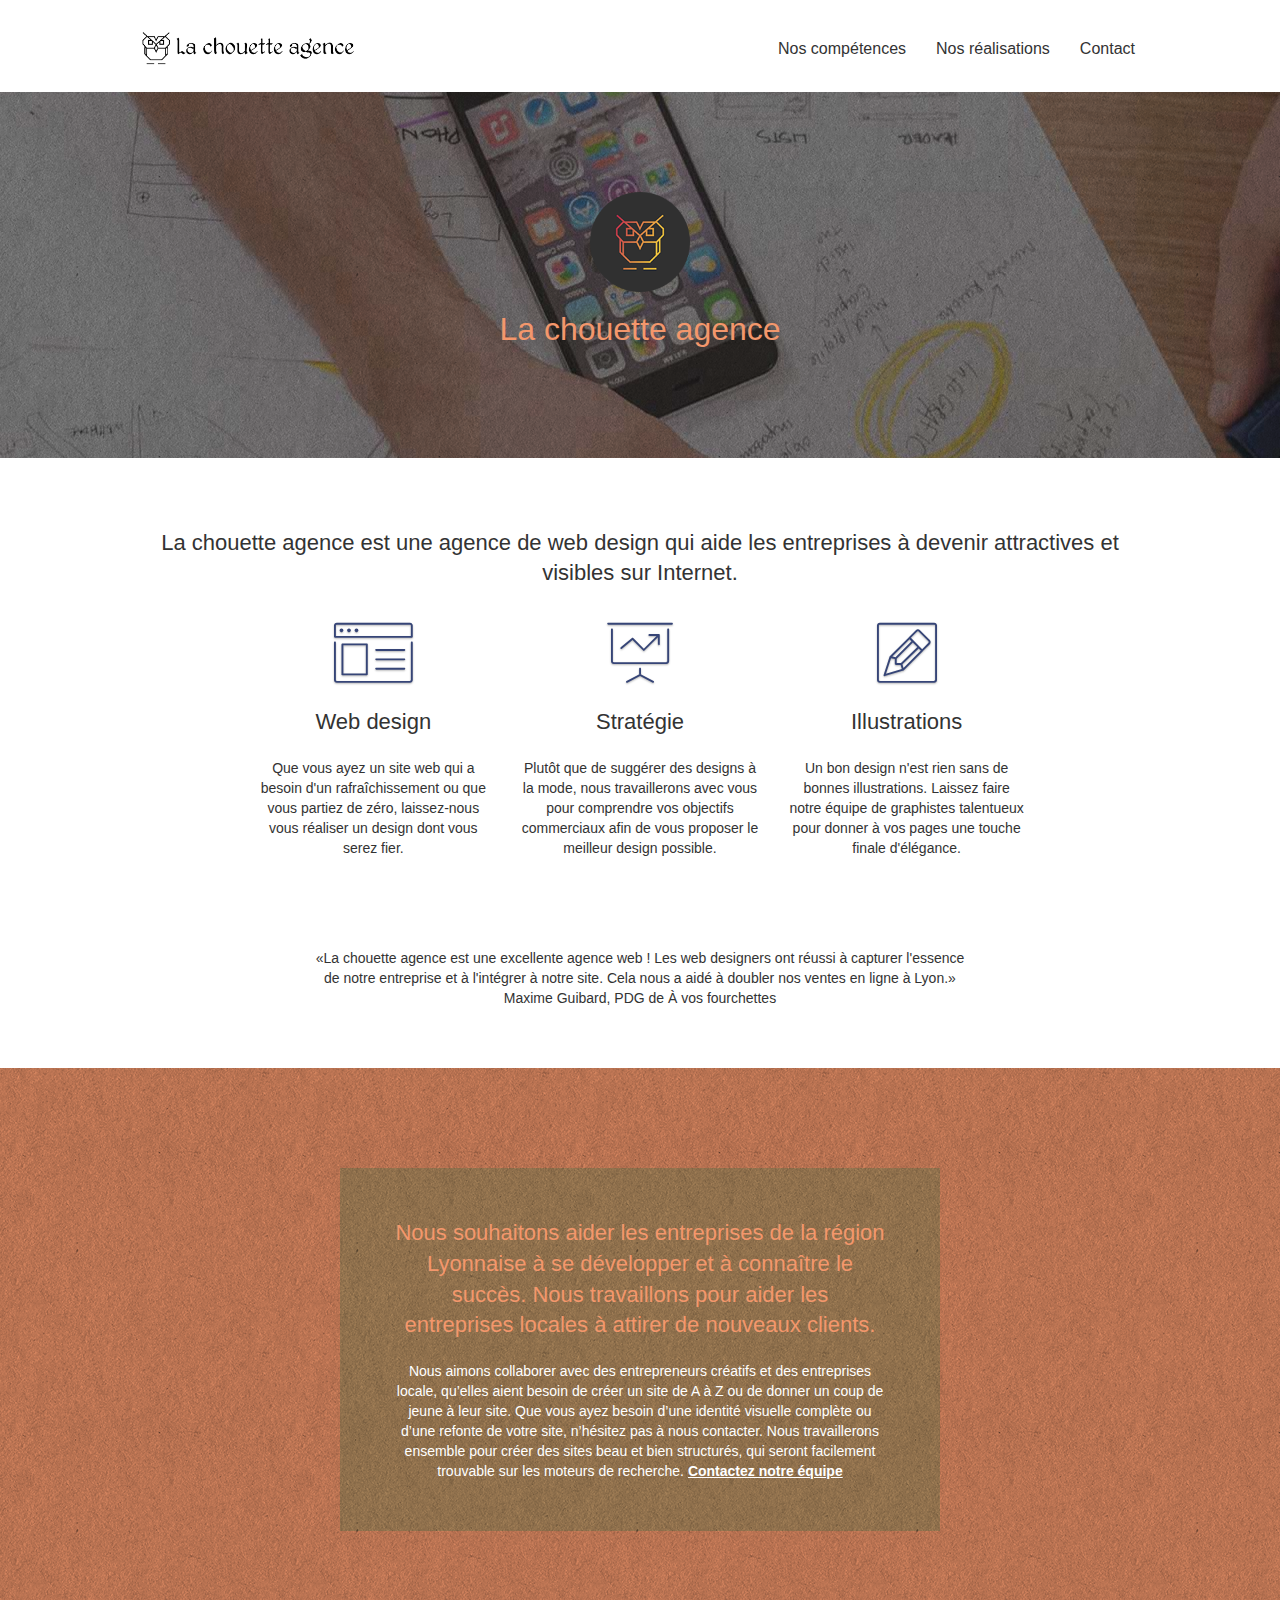
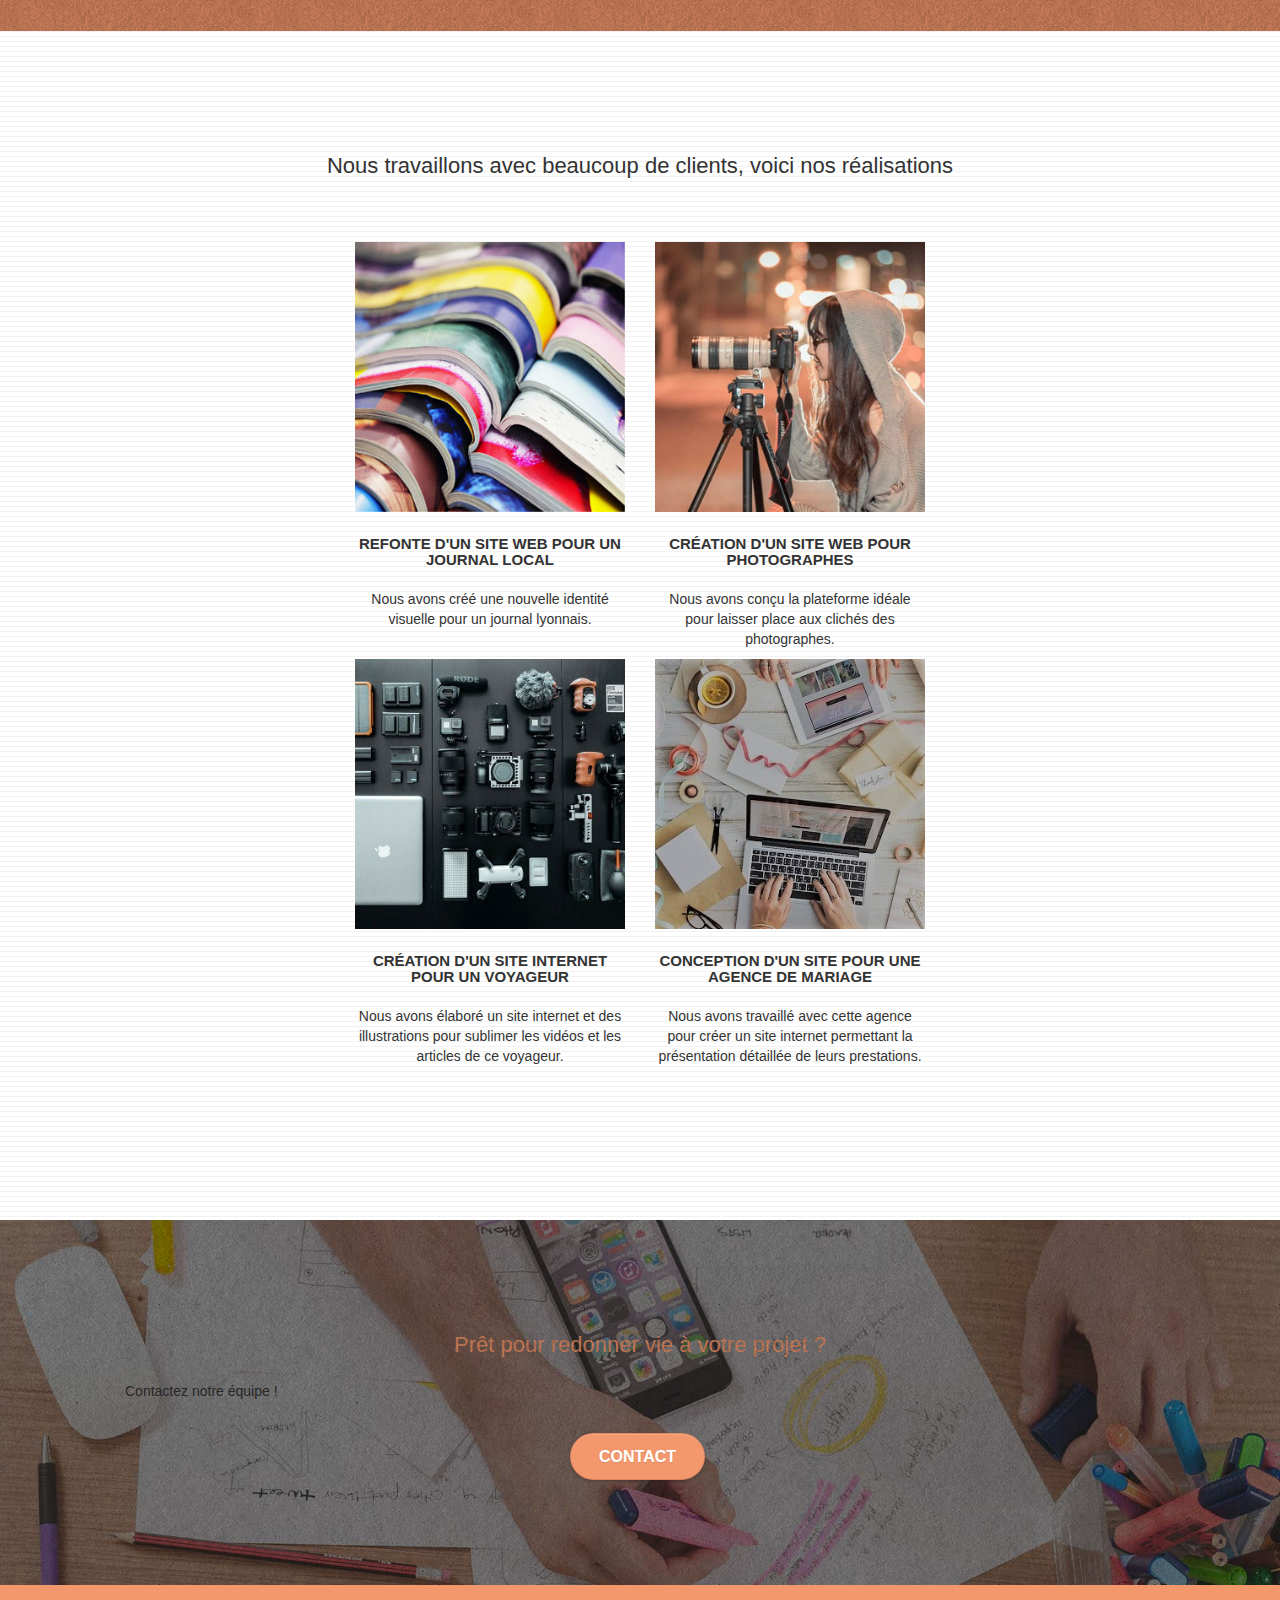
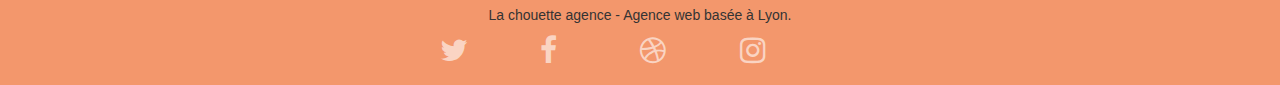
==== commit f2dd5f0b: "semantique" ====
--- a/index.html
+++ b/index.html
@@ -1,300 +1,249 @@
-<!doctype html>
-<html lang="Default">
-<head>
-    <meta charset="utf-8">
-    <meta name="keywords" content="seo, google, site web, site internet, agence design paris, agence design, agence design,agence design,agence design,agence design,agence design,agence design,agence design,agence design">
-    <meta name="description" content="">
-    <meta name="viewport" content="width=device-width, initial-scale=1.0, viewport-fit=cover">
-    <link rel="shortcut icon" type="image/png" href="favicon.jpg">
-    
-	<link rel="stylesheet" type="text/css" href="./css/bootstrap.css">
-	<link rel="stylesheet" type="text/css" href="style.css">
-	<link rel="stylesheet" type="text/css" href="./css/font-awesome.css">
-	<link rel="stylesheet" type="text/css" href="./css/et-line.css">
-	
-    
-	<script src="./js/jquery-2.1.0.js"></script>
-	<script src="./js/bootstrap.js"></script>
-	<script src="./js/blocs.js"></script>
-	<script src="./js/jquery.touchSwipe.js" defer></script>
-	<script src="./js/gmaps.js"></script>
-
-    <title>.</title>
-
-    
-<!-- Analytics -->
- 
-<!-- Analytics END -->
-    
-</head>
-<body>
-<!-- Principal conteneur -->
-<div class="page-container">
-    
-<!-- bloc-0 -->
-<div class="bloc bgc-white l-bloc " id="bloc-0">
-	<div class="container bloc-sm">
-
-		<nav class="navbar row">
-			<div class="navbar-header">
-				<div class="keywords" style="color:#cccccc;font-size:1px;">Agence web à paris, stratégie web, web design, illustrations, design de site web, site web, web, internet, site internet, site</div>
-				<a class="navbar-brand" href="index.html"><img src="img/la-chouette-agence.png" alt="paris web design logo agence web meilleure agence" height="40" /></a>
-				<div class="keywords" style="color:#cccccc;font-size:1px;">Agence web à paris, stratégie web, web design, illustrations, design de site web, site web, web, internet, site internet, site</div>
-				<button id="nav-toggle" type="button" class="ui-navbar-toggle navbar-toggle" data-toggle="collapse" data-target=".navbar-1">
-					<span class="sr-only">Toggle navigation</span><span class="icon-bar"></span><span class="icon-bar"></span><span class="icon-bar"></span>
-				</button>
-			</div>
-			<div class="collapse navbar-collapse navbar-1 special-dropdown-nav">
-				<ul class="site-navigation nav navbar-nav">
-					<li>
-						<a href="index.html">Accueil</a>
-					</li>
-					<li>
-					</li>
-					<li>
-						<a href="page2.html">page2 &gt;</a>
-					</li>
-				</ul>
-			</div>
-		</nav>
-	</div>
-</div>
-<!-- bloc-0 END -->
-
-<!-- bloc-1-presentation -->
-<div class="bloc bgc-dark-slate-blue bg-banniere d-bloc bg-t-edge bloc-bg-texture texture-paper b-parallax" id="bloc-1-hero">
-	<div class="container bloc-lg">
-		<div class="row tight-width-whitespace">
-			<div class="col-sm-12">
-				<img src="img/logo.png" class="center-block image-resize-mode" width="100" alt="La chouette agence, agence web paris, création logo paris" />
-				<h1 class="text-center hero-bloc-text tc-white ">
-					La chouette agence.
-				</h1>
-				<div class="text-center">
-					<a href="page2.html" class="btn btn-lg btn-clean btn-rd cta-hero btn-atomic-tangerine" id="cta-hero">Contact</a>
-				</div>
-			</div>
-		</div>
-	</div>
-</div>
-<!-- bloc-1-presentation END -->
-
-<!-- bloc-2-services -->
-<div class="bloc bgc-white l-bloc" id="bloc-2-services">
-	<div class="container bloc-md">
-		<div class="row">
-			<div class="col-sm-12 text-center">
-				<img alt="agence web, agence web paris, web design paris, stratégie web" src="img/title.png" />
-			</div>
-		</div>
-		<div class="row voffset-lg med-width-whitespace">
-			<div class="col-sm-4">
-				<div class="text-center">
-					<span class="et-icon-browser sm-shadow icon-dark-slate-blue icons icon-lg"></span>
-				</div>
-				<h3 class="mg-md text-center">
-					Web design
-				</h3>
-				<p class="text-center ">
-					Que vous ayez un site web qui a besoin d&rsquo;un rafraîchissement ou que vous partiez de zéro, laissez-nous vous réaliser un design dont vous serez fier.
-				</p>
-			</div>
-			<div class="col-sm-4">
-				<div class="text-center">
-					<span class="et-icon-presentation sm-shadow icon-dark-slate-blue icons icon-lg"></span>
-				</div>
-				<h3 class="mg-md text-center">
-					&nbsp;Stratégie
-				</h3>
-				<p class="text-center ">
-					Plutôt que de suggérer des designs à la mode, nous travaillerons avec vous pour comprendre vos objectifs commerciaux afin de vous proposer le meilleur design possible.<br>
-				</p>
-			</div>
-			<div class="col-sm-4">
-				<div class="text-center">
-					<span class="et-icon-edit sm-shadow icon-dark-slate-blue icons icon-lg"></span>
-				</div>
-				<h3 class="mg-md text-center">
-					Illustrations
-				</h3>
-				<p class="text-center ">
-					Un bon design n'est rien sans de bonnes illustrations. Laissez faire notre équipe de graphistes talentueux pour donner à vos pages une touche finale d'élégance.
-				</p>
-			</div>
-		</div>
-		<div class="row voffset-lg voffset">
-			<div class="col-xs-12 col-md-8 col-md-offset-2 text-center">
-				<img alt="agence web, agence web paris, web design paris, stratégie web" src="img/citation.png" />
-
-			</div>
-		</div>
-	</div>
-</div>
-<!-- bloc-2-services END -->
-
-<!-- bloc-3-what-i-do -->
-<div class="bloc tc-white bgc-atomic-tangerine bg-presentation d-bloc bloc-bg-texture texture-paper b-parallax" id="bloc-3-what-i-do">
-	<div class="container bloc-lg">
-		<div class="row tight-width-whitespace black-background">
-			<div class="col-sm-12">
-				<h2 class="mg-md text-center tc-white">
-					Nous souhaitons aider les entreprises de la région Lyonnaise à se développer et à connaître le succès. Nous travaillons pour aider les entreprises locales à attirer de nouveaux clients .<br>
-				</h2>
-				<p class="text-center white">
-					Nous aimons collaborer avec des entrepreneurs créatifs et des entreprises locale, qu’elles aient besoin de créer un site de A à Z ou de donner un coup de jeune à leur site. Que vous ayez besoin d’une identité visuelle complète ou d’une refonte de votre site, n’hésitez pas à nous contacter. Nous travaillerons ensemble pour créer des sites beau et bien structurés, qui seront facilement trouvable sur les moteurs de recherche. <br><br><a class="ltc-white bold-link" href="page2.html">Contactez notre équipe</a><br>
-				</p>
-			</div>
-		</div>
-	</div>
-</div>
-<!-- bloc-3-what-i-do END -->
-
-<!-- bloc-4-portfolio -->
-<div class="bloc bgc-white bg-lines-h2-bg bg-repeat l-bloc" id="bloc-4-portfolio">
-	<div class="container bloc-lg">
-		<div class="row">
-			<div class="col-sm-12 text-center">
-				<img alt="agence web, agence web paris, web design paris, stratégie web" src="img/title2.png" />
-			</div>
-		</div>
-		<div class="row tight-width-whitespace portfolio-row">
-			<div class="col-sm-6">
-				<a href="#" data-lightbox="img/1.jpg" data-gallery-id="gallery-1" data-caption="Refonte d'un site web pour un journal local" data-frame="snapshot-lb"><img src="img/1.jpg" alt="paris web design logo agence web meilleure agence et refonte site web journal" class="img-responsive portfolio-thumb" /></a>
-				<h3 class="mg-md text-center">
-					Refonte d'un site web pour un journal local
-				</h3>
-				<p class="text-center">
-					Nous avons créé une nouvelle identité visuelle pour un journal lyonnais.
-				</p>
-			</div>
-			<div class="col-sm-6">
-				<a href="#" data-lightbox="img/2.jpg" data-gallery-id="gallery-1" data-caption="Création d'un site web pour photographes" data-frame="snapshot-lb"><img src="img/2.jpg" class="img-responsive portfolio-thumb" alt="paris web design logo agence web meilleure agence, Création d'un site web pour photographes" /></a>
-				<h3 class="mg-md text-center">
-					Création d'un site web pour photographes
-				</h3>
-				<p class="text-center">
-					Nous avons conçu la plateforme idéale pour laisser place aux clichés des photographes.
-				</p>
-			</div>
-		</div>
-		<div class="row tight-width-whitespace portfolio-row">
-			<div class="col-sm-6">
-				<a href="#" data-lightbox="img/3.bmp" data-gallery-id="gallery-1" data-caption="Création d'un site internet pour un voyageur" data-frame="snapshot-lb"><img src="img/3.bmp" class="img-responsive portfolio-thumb" alt="paris web design logo agence web meilleure agence, Création d'un site web pour voyageur"/></a>
-				<h3 class="mg-md text-center">
-					Création d'un site internet pour un voyageur
-				</h3>
-				<p class="text-center">
-					Nous avons élaboré un site internet et des illustrations pour sublimer les vidéos et les articles de ce voyageur.
-				</p>
-			</div>
-			<div class="col-sm-6">
-				<a href="#" data-lightbox="img/4.bmp" data-gallery-id="gallery-1" data-caption="Conception d'un site pour une agence de mariage" data-frame="snapshot-lb"><img src="img/4.bmp" class="img-responsive portfolio-thumb" alt="paris web design logo agence web meilleure agence, Création d'un site web pour agence de mariage" /></a>
-				<h3 class="mg-md text-center">
-					Conception d'un site pour une agence de mariage
-				</h3>
-				<p class="text-center">
-					Nous avons travaillé avec cette agence pour créer un site internet permettant la présentation détaillée de leurs prestations.
-				</p>
-			</div>
-		</div>
-	</div>
-</div>
-<!-- bloc-4-portfolio END -->
-
-<!-- bloc-5-cta -->
-<div class="bloc bgc-dark-slate-blue bg-banniere d-bloc bloc-bg-texture texture-paper" id="bloc-5-cta">
-	<div class="container bloc-lg">
-		<div class="row">
-			<h2 class="mg-md text-center tc-white">
-				Prêt pour redonner vie à votre projet ?<br>Contactez notre équipe !
-			</h2>
-			<div class="col-sm-12 text-center">
-				<a href="page2.html" class="btn btn-atomic-tangerine btn-clean btn-rd btn-lg cta-hero">Contact</a>
-			</div>
-		</div>
-	</div>
-</div>
-<!-- bloc-5-cta END -->
-
-<!-- Footer - bloc-8 -->
-<div class="bloc bgc-atomic-tangerine d-bloc" id="bloc-8">
-	<div class="container bloc-sm">
-		<div class="row">
-			<div class="col-sm-12">
-				<p class="text-center white">
-					La chouette agence - Agence web basée à Lyon.<br>
-				</p>
-				<div class="row row-no-gutters social">
-					<div class="col-sm-3">
-						<div class="text-center">
-							<a class="social" href="index.html"><span class="fa fa-twitter icon-md"></span></a>
-						</div>
-					</div>
-					<div class="col-sm-3">
-						<div class="text-center">
-							<a class="social" href="index.html"><span class="fa fa-facebook icon-md"></span></a>
-						</div>
-					</div>
-					<div class="col-sm-3">
-						<div class="text-center">
-							<a class="social" href="index.html"><span class="fa fa-dribbble icon-md"></span></a>
-						</div>
-					</div>
-					<div class="col-sm-3">
-						<div class="text-center">
-							<a class="social" href="index.html"><span class="fa fa-instagram icon-md"></span></a>
-						</div>
-					</div>
-					<div class="keywords" style="color:#F3976C;">Agence web à paris, stratégie web, web design, illustrations, design de site web, site web, web, internet, site internet, site</div>
-				</div>
-				<div class="row">
-					<div class="col-sm-4">
-						Partenaires
-							<ul>
-								<li><a href="voiture.com">voiture.com</a></li>
-								<li><a href="pizza.com">pizza.com</a></li>
-								<li><a href="matoiture.com">matoiture.com</a></li>
-								<li><a href="immobilierseo.com">immobilierseo.com</a></li>
-							</ul>		
-					</div>
-					<div class="col-sm-4">
-						Annuaires liste 1
-						<ul>
-							<li><a href="annuaireagence.com">annuaireagence.com</a></li>
-							<li><a href="annuaireseo.com">annuaireseo.com</a></li>
-							<li><a href="annuairemarketing.com">annuairemarketing.com</a></li>
-							<li><a href="123seoture.com">123seo.com</a></li>
-							<li><a href="123site.com">123site.com</a></li>
-							<li><a href="annuairewordpress.com">annuairewordpress.com</a></li>
-							<li><a href="listeagence.com">listeagence.com</a></li>
-							<li><a href="meilleuresagencesparis.com">meilleuresagencesparis.com</a></li>
-							<li><a href="listeseo.com">listeseo.com</a></li>
-						</ul>
-					</div>
-					<div class="col-sm-4">
-						Annuaires liste 2
-						<ul>
-							<li><a href="betterseo.com">betterseo.com</a></li>
-							<li><a href="ameliorerseo.com">ameliorerseo.com</a></li>
-							<li><a href="seojuicelien.com">seojuicelien.com</a></li>
-							<li><a href="meilleursliens.com">meilleursliens.com</a></li>
-							<li><a href="liensagogo.com">liensagogo.com</a></li>
-							<li><a href="backlink.com">backlink.com</a></li>
-							<li><a href="linkjuiceannuaire.com">linkjuiceannuaire.com</a></li>
-							<li><a href="remontersurgoogle.com">remontersurgoogle.com</a></li>
-							<li><a href="vraiseofiable.com">vraiseofiable.com</a></li>
-						</ul>
-					</div>
-				</div>
-			</div>
-		</div>
-	</div>
-</div>
-<!-- Footer - bloc-8 END -->
-
-</div>
-<!-- Principal conteneur END -->
-    
-
-</body>
+<!DOCTYPE html>
+<html lang="fr">
+  <head>
+    <meta charset="utf-8" />
+    <meta name="keywords" content="agence entreprise web design webdesign france rhône-alpes lyon illustration graphisme stratégie marketting attractivité visibilité vente site internet" />
+    <meta name="title" content="La chouette agence - Création et design de site web - Lyon" />
+    <meta name="description" content="De la création à la refonte complète de votre site internet, nous vous accompagnons dans la réalisation de vos projets web grâce à notre équipe d'experts contact" />
+    <meta name="viewport" content="width=device-width, initial-scale=1.0, viewport-fit=cover" />
+    <link rel="shortcut icon" type="image/png" href="./img/favicon.png" />
+
+    <link rel="stylesheet" type="text/css" href="./css/bootstrap.min.css" />
+    <link rel="stylesheet" type="text/css" href="./css/style.min.css" />
+    <link rel="stylesheet" type="text/css" href="./css/font-awesome.min.css" />
+    <link rel="stylesheet" type="text/css" href="./css/et-line.min.css" />
+
+    <script defer src="./js/jquery-2.1.0.min.js"></script>
+    <script defer src="./js/bootstrap.min.js"></script>
+    <script defer src="./js/blocs.min.js"></script>
+    <script defer src="./js/jquery.touchSwipe.min.js"></script>
+    <script defer src="./js/gmaps.min.js"></script>
+
+    <title>La chouette agence - Création et design de site web - Lyon</title>
+
+    <!-- Open Graph / Facebook -->
+    <meta property="og:type" content="website" />
+    <meta property="og:url" content="https://tp1-dev.github.io/ThibaudPayen_4_11042021/" />
+    <meta property="og:title" content="La chouette agence - Création et design de site web - Lyon" />
+    <meta property="og:description" content="Création et design de site web - Lyon | Nous vous aidons à réaliser vos projets web" />
+    <meta property="og:image" content="../img/bg_lca_1200_sm.jpg" />
+    <meta property="og:image:alt" content="Image fictive du travail d'un webdesigner" />
+    <meta property="og:site_name" content="www.lachouetteagence.com" />
+
+    <!-- Twitter Cards -->
+    <meta property="twitter:card" content="summary_large_image" />
+    <meta property="twitter:site" content="@lachouetteagence" />
+    <meta property="twitter:title" content="La chouette agence - Création et design de site web - Lyon" />
+    <meta property="twitter:description" content="Création et design de site web - Lyon | Nous vous aidons à réaliser vos projets web" />
+    <meta property="twitter:image" content="../img/work.jpg" />
+    <meta property="twitter:image:alt" content="Image fictive d'un bureau open space où deux personnes travaillent" />
+    <!-- Global site tag (gtag.js) - Google Analytics -->
+    <script async src="https://www.googletagmanager.com/gtag/js?id=G-W5QJH8PMNQ"></script>
+    <script>
+      window.dataLayer = window.dataLayer || [];
+      function gtag() {
+        dataLayer.push(arguments);
+      }
+      gtag("js", new Date());
+
+      gtag("config", "G-W5QJH8PMNQ");
+    </script>
+    <!-- Google Analytics END -->
+  </head>
+
+  <body>
+    <!-- Principal conteneur -->
+    <div class="page-container">
+      <!-- header bloc-0 -->
+      <header class="bloc bgc-white l-bloc" id="bloc-0">
+        <div class="container bloc-sm">
+          <nav class="navbar row">
+            <div class="navbar-header">
+              <figure class="navbar-brand">
+                <img src="./img/lca.png" alt="Logo La chouette agence" height="40" />
+              </figure>
+              <button id="nav-toggle" type="button" class="ui-navbar-toggle navbar-toggle" data-toggle="collapse" data-target=".navbar-1">
+                <span class="sr-only">Toggle navigation</span>
+                <span class="icon-bar"></span>
+                <span class="icon-bar"></span>
+                <span class="icon-bar"></span>
+              </button>
+            </div>
+            <div class="collapse navbar-collapse navbar-1 special-dropdown-nav">
+              <ul class="site-navigation nav navbar-nav">
+                <li><a href="#bloc-2-services">Nos compétences</a></li>
+                <li><a href="#bloc-4-portfolio">Nos réalisations</a></li>
+                <li><a href="contact.html">Contact</a></li>
+              </ul>
+            </div>
+          </nav>
+        </div>
+      </header>
+      <!-- header bloc-0 END -->
+      <!-- section bloc-1-presentation -->
+      <section class="bloc bgc-dark-slate-blue bg-banniere d-bloc bg-t-edge bloc-bg-texture texture-paper b-parallax" id="bloc-1-hero">
+        <div class="container bloc-lg">
+          <div class="row tight-width-whitespace">
+            <div class="col-sm-12">
+              <img class="center-block image-resize-mode" src="./img/logo.png" alt="Logo La chouette agence" width="100" />
+              <h1 class="text-center hero-bloc-text tc-white">La chouette agence</h1>
+            </div>
+          </div>
+        </div>
+      </section>
+      <!-- section bloc-1-presentation END -->
+      <!-- section bloc-2-services -->
+      <section class="bloc bgc-white l-bloc" id="bloc-2-services">
+        <div class="container bloc-md">
+          <div class="row">
+            <div class="col-sm-12 text-center">
+              <h2>La chouette agence est une agence de web design qui aide les entreprises à devenir attractives et visibles sur Internet.</h2>
+            </div>
+          </div>
+          <div class="row voffset-lg med-width-whitespace">
+            <article class="col-sm-4">
+              <div class="text-center">
+                <span class="et-icon-browser sm-shadow icon-dark-slate-blue icons icon-lg"></span>
+              </div>
+              <h2 class="mg-md text-center">Web design</h2>
+              <p class="text-center">Que vous ayez un site web qui a besoin d'un rafraîchissement ou que vous partiez de zéro, laissez-nous vous réaliser un design dont vous serez fier.</p>
+            </article>
+            <article class="col-sm-4">
+              <div class="text-center">
+                <span class="et-icon-presentation sm-shadow icon-dark-slate-blue icons icon-lg"></span>
+              </div>
+              <h2 class="mg-md text-center">Stratégie</h2>
+              <p class="text-center">Plutôt que de suggérer des designs à la mode, nous travaillerons avec vous pour comprendre vos objectifs commerciaux afin de vous proposer le meilleur design possible.</p>
+            </article>
+            <article class="col-sm-4">
+              <div class="text-center">
+                <span class="et-icon-edit sm-shadow icon-dark-slate-blue icons icon-lg"></span>
+              </div>
+              <h2 class="mg-md text-center">Illustrations</h2>
+              <p class="text-center">Un bon design n'est rien sans de bonnes illustrations. Laissez faire notre équipe de graphistes talentueux pour donner à vos pages une touche finale d'élégance.</p>
+            </article>
+          </div>
+          <div class="row voffset-lg voffset">
+            <div class="col-xs-12 col-md-8 col-md-offset-2 text-center">
+              <q>La chouette agence est une excellente agence web ! Les web designers ont réussi à capturer l'essence de notre entreprise et à l'intégrer à notre site. Cela nous a aidé à doubler nos ventes en ligne à Lyon.</q>
+              <p>Maxime Guibard, PDG de À vos fourchettes</p>
+            </div>
+          </div>
+        </div>
+      </section>
+      <!-- section bloc-2-services END -->
+      <!-- section bloc-3-what-i-do -->
+      <section class="bloc tc-white bgc-atomic-tangerine bg-presentation d-bloc bloc-bg-texture texture-paper b-parallax" id="bloc-3-what-i-do">
+        <div class="container bloc-lg">
+          <div class="row tight-width-whitespace black-background">
+            <article class="col-sm-12">
+              <h2 class="mg-md text-center tc-white">Nous souhaitons aider les entreprises de la région Lyonnaise à se développer et à connaître le succès. Nous travaillons pour aider les entreprises locales à attirer de nouveaux clients.</h2>
+              <p class="text-center white">
+                Nous aimons collaborer avec des entrepreneurs créatifs et des entreprises locale, qu’elles aient besoin de créer un site de A à Z ou de donner un coup de jeune à leur site. Que vous ayez besoin d’une identité visuelle complète ou d’une refonte de votre site, n’hésitez pas à nous contacter. Nous travaillerons ensemble pour créer des sites beau et bien structurés, qui seront facilement trouvable sur les moteurs de recherche.
+                <a class="ltc-white bold-link" href="contact.html">Contactez notre équipe</a>
+              </p>
+            </article>
+          </div>
+        </div>
+      </section>
+      <!-- section bloc-3-what-i-do END -->
+      <!-- section bloc-4-portfolio -->
+      <section class="bloc bgc-white bg-lines-h2-bg bg-repeat l-bloc" id="bloc-4-portfolio">
+        <div class="container bloc-lg">
+          <div class="row">
+            <div class="col-sm-12 text-center">
+              <h2>Nous travaillons avec beaucoup de clients, voici nos réalisations</h2>
+            </div>
+          </div>
+          <div class="row tight-width-whitespace portfolio-row">
+            <article class="col-sm-6">
+              <a href="#" data-lightbox="./img/books.jpg" data-gallery-id="gallery-1" data-caption="Refonte d'un site web pour un journal local" data-frame="snapshot-lb">
+                <img src="./img/books.jpg" alt="paris web design logo agence web meilleure agence et refonte site web journal" class="img-responsive portfolio-thumb" />
+              </a>
+              <h3 class="mg-md text-center">Refonte d'un site web pour un journal local</h3>
+              <p class="text-center">Nous avons créé une nouvelle identité visuelle pour un journal lyonnais.</p>
+            </article>
+            <article class="col-sm-6">
+              <a href="#" data-lightbox="./img/photograph.jpg" data-gallery-id="gallery-1" data-caption="Création d'un site web pour photographes" data-frame="snapshot-lb">
+                <img src="./img/photograph.jpg" class="img-responsive portfolio-thumb" alt="paris web design logo agence web meilleure agence, Création d'un site web pour photographes" />
+              </a>
+              <h3 class="mg-md text-center">Création d'un site web pour photographes</h3>
+              <p class="text-center">Nous avons conçu la plateforme idéale pour laisser place aux clichés des photographes.</p>
+            </article>
+            <article class="col-sm-6">
+              <a href="#" data-lightbox="./img/materiels.jpg" data-gallery-id="gallery-1" data-caption="Création d'un site internet pour un voyageur" data-frame="snapshot-lb">
+                <img src="./img/materiels.jpg" class="img-responsive portfolio-thumb" alt="paris web design logo agence web meilleure agence, Création d'un site web pour voyageur" />
+              </a>
+              <h3 class="mg-md text-center">Création d'un site internet pour un voyageur</h3>
+              <p class="text-center">Nous avons élaboré un site internet et des illustrations pour sublimer les vidéos et les articles de ce voyageur.</p>
+            </article>
+            <article class="col-sm-6">
+              <a href="#" data-lightbox="./img/work.jpg" data-gallery-id="gallery-1" data-caption="Conception d'un site pour une agence de mariage" data-frame="snapshot-lb">
+                <img src="./img/work.jpg" class="img-responsive portfolio-thumb" alt="paris web design logo agence web meilleure agence, Création d'un site web pour agence de mariage" />
+              </a>
+              <h3 class="mg-md text-center">Conception d'un site pour une agence de mariage</h3>
+              <p class="text-center">Nous avons travaillé avec cette agence pour créer un site internet permettant la présentation détaillée de leurs prestations.</p>
+            </article>
+          </div>
+        </div>
+      </section>
+      <!-- section bloc-4-portfolio END -->
+      <!-- bloc-5-cta -->
+      <section class="bloc bgc-dark-slate-blue bg-banniere d-bloc bloc-bg-texture texture-paper" id="bloc-5-cta">
+        <div class="container bloc-lg">
+          <div class="row">
+            <h2 class="mg-md text-center tc-white">Prêt pour redonner vie à votre projet ?</h2>
+            <p>Contactez notre équipe !</p>
+
+            <div class="col-sm-12 text-center">
+              <a href="contact.html" class="btn btn-atomic-tangerine btn-clean btn-rd btn-lg cta-hero">Contact</a>
+            </div>
+          </div>
+        </div>
+      </section>
+      <!-- bloc-5-cta END -->
+      <!-- Footer - bloc-8 -->
+      <footer class="bloc bgc-atomic-tangerine d-bloc" id="bloc-8">
+        <div class="container bloc-sm">
+          <div class="row">
+            <div class="col-sm-12">
+              <p class="text-center">La chouette agence - Agence web basée à Lyon.</p>
+              <div class="row row-no-gutters social">
+                <div class="col-sm-3">
+                  <div class="text-center">
+                    <a class="social" href="twitter.com/lachouetteagence" title="twitter">
+                      <span class="fa fa-twitter icon-md"></span>
+                    </a>
+                  </div>
+                </div>
+                <div class="col-sm-3">
+                  <div class="text-center">
+                    <a class="social" href="facebook.com/lachouetteagence" title="facebook">
+                      <span class="fa fa-facebook icon-md"></span>
+                    </a>
+                  </div>
+                </div>
+                <div class="col-sm-3">
+                  <div class="text-center">
+                    <a class="social" href="dribbble.com/lachouetteagence" title="dribbble">
+                      <span class="fa fa-dribbble icon-md"></span>
+                    </a>
+                  </div>
+                </div>
+                <div class="col-sm-3">
+                  <div class="text-center">
+                    <a class="social" href="instagram.com/lachouetteagence" title="instagram">
+                      <span class="fa fa-instagram icon-md"></span>
+                    </a>
+                  </div>
+                </div>
+              </div>
+            </div>
+          </div>
+        </div>
+      </footer>
+      <!-- Footer - bloc-8 END -->
+    </div>
+    <!-- Principal conteneur END -->
+  </body>
 </html>
--- a/css/style.min.css
+++ b/css/style.min.css
@@ -0,0 +1 @@
+body{margin:0;padding:0;background:#fff;overflow-x:hidden;-webkit-font-smoothing:antialiased;-moz-osx-font-smoothing:grayscale}a,button{transition:all .3s ease-in-out;outline:0!important}a:hover{text-decoration:none;cursor:pointer}.bloc{width:100%;clear:both;background:50% 50% no-repeat;padding:0 50px;-webkit-background-size:cover;-moz-background-size:cover;-o-background-size:cover;background-size:cover;position:relative}.bloc .container{padding-left:0;padding-right:0}.bloc-lg{padding:100px 50px}.bloc-md{padding:50px}.bloc-sm{padding:20px 50px}.bg-b-edge,.bg-bl-edge,.bg-br-edge,.bg-center,.bg-l-edge,.bg-r-edge,.bg-repeat,.bg-t-edge,.bg-tl-edge,.bg-tr-edge{-webkit-background-size:auto!important;-moz-background-size:auto!important;-o-background-size:auto!important;background-size:auto!important}.bg-repeat{background:repeat}.bg-t-edge{background:top no-repeat}.bloc-bg-texture::before{content:"";background-size:2px 2px;position:absolute;top:0;bottom:0;left:0;right:0}.texture-paper::before{background:url(../img/texture-paper.png);background-size:280px 280px}.b-parallax{background-attachment:fixed}.d-bloc{color:rgba(255,255,255,.7)}.d-bloc button:hover{color:rgba(255,255,255,.9)}.d-bloc .icon-round,.d-bloc .icon-rounded,.d-bloc .icon-semi-rounded-a,.d-bloc .icon-semi-rounded-b,.d-bloc .icon-square{border-color:rgba(255,255,255,.9)}.d-bloc .divider-h span{border-color:rgba(255,255,255,.2)}.d-bloc .a-btn,.d-bloc .navbar a,.d-bloc .navbar-brand,.d-bloc a .icon-lg,.d-bloc a .icon-md,.d-bloc a .icon-sm,.d-bloc a .icon-xl,.d-bloc h1 a,.d-bloc h2 a,.d-bloc h3 a,.d-bloc h4 a,.d-bloc h5 a,.d-bloc h6 a,.d-bloc p a{color:rgba(255,255,255,.6)}.d-bloc .a-btn:hover,.d-bloc .navbar a:hover,.d-bloc .navbar-brand:hover,.d-bloc a:hover .icon-lg,.d-bloc a:hover .icon-md,.d-bloc a:hover .icon-sm,.d-bloc a:hover .icon-xl,.d-bloc h1 a:hover,.d-bloc h2 a:hover,.d-bloc h3 a:hover,.d-bloc h4 a:hover,.d-bloc h5 a:hover,.d-bloc h6 a:hover,.d-bloc p a:hover{color:rgba(255,255,255,1)}.d-bloc .navbar-toggle .icon-bar{background:rgba(255,255,255,1)}.d-bloc .btn-wire,.d-bloc .btn-wire:hover{color:rgba(255,255,255,1);border-color:rgba(255,255,255,1)}.d-bloc .panel{color:rgba(0,0,0,.5)}.d-bloc .panel button:hover{color:rgba(0,0,0,.7)}.d-bloc .panel icon{border-color:rgba(0,0,0,.7)}.d-bloc .panel .divider-h span{border-color:rgba(0,0,0,.1)}.d-bloc .panel .a-btn{color:rgba(0,0,0,.6)}.d-bloc .panel .a-btn:hover{color:rgba(0,0,0,1)}.d-bloc .panel .btn-wire,.d-bloc .panel .btn-wire:hover{color:rgba(0,0,0,.7);border-color:rgba(0,0,0,.3)}.d-bloc .panel button:hover,.l-bloc button:hover{color:rgba(0,0,0,.7)}.l-bloc .icon-round,.l-bloc .icon-rounded,.l-bloc .icon-semi-rounded-a,.l-bloc .icon-semi-rounded-b,.l-bloc .icon-square{border-color:rgba(0,0,0,.7)}.d-bloc .panel .divider-h span,.l-bloc .divider-h span{border-color:rgba(0,0,0,.1)}.d-bloc .panel .a-btn,.l-bloc .a-btn,.l-bloc .navbar a,.l-bloc .navbar-brand,.l-bloc a .icon-lg,.l-bloc a .icon-md,.l-bloc a .icon-sm,.l-bloc a .icon-xl,.l-bloc h1 a,.l-bloc h2 a,.l-bloc h3 a,.l-bloc h4 a,.l-bloc h5 a,.l-bloc h6 a,.l-bloc p a{color:rgba(0,0,0,.6)}.d-bloc .panel .a-btn:hover,.l-bloc .a-btn:hover,.l-bloc .navbar a:hover,.l-bloc .navbar-brand:hover,.l-bloc a:hover .icon-lg,.l-bloc a:hover .icon-md,.l-bloc a:hover .icon-sm,.l-bloc a:hover .icon-xl,.l-bloc h1 a:hover,.l-bloc h2 a:hover,.l-bloc h3 a:hover,.l-bloc h4 a:hover,.l-bloc h5 a:hover,.l-bloc h6 a:hover,.l-bloc p a:hover{color:rgba(0,0,0,1)}.l-bloc .navbar-toggle .icon-bar{color:rgba(0,0,0,.6)}.d-bloc .panel .btn-wire,.d-bloc .panel .btn-wire:hover,.l-bloc .btn-wire,.l-bloc .btn-wire:hover{color:rgba(0,0,0,.7);border-color:rgba(0,0,0,.3)}.voffset{margin-top:30px}.voffset-lg{margin-top:80px}.row-no-gutters{margin-right:0;margin-left:0}.row.row-no-gutters>[class*=" col-"],.row.row-no-gutters>[class^=col-]{padding-right:0;padding-left:0}#bloc-1-hero h1{font-size:32px}.navbar{margin-bottom:0;z-index:1}.navbar-brand{height:auto;padding:3px 15px;font-size:25px;font-weight:400;font-weight:600;line-height:44px}.navbar-brand img{max-height:200px;margin:0 5px 0 0;display:inline}.navbar-brand img[src$=svg]{min-width:100px}.nav-center .navbar-brand img{margin:0}.navbar .nav{padding-top:2px;margin-right:-16px;float:right;z-index:1}.nav>li{float:left;margin-top:4px;font-size:16px}.navbar-nav .open .dropdown-menu>li>a{text-align:inherit}.nav>li a:focus,.nav>li a:hover{background:0 0}.navbar-toggle{margin:10px 10px 0 0;border:0}.navbar-toggle:hover{background:0 0!important}.navbar-toggle .icon-bar{background-color:rgba(0,0,0,.5);width:26px}.nav-invert .navbar .nav{float:left}.nav-invert .navbar-brand,.nav-invert .navbar-header{float:right;position:relative;z-index:2}@media (min-width:768px){.site-navigation{position:absolute;top:50%;right:20px;transform:translate(0,-50%);-webkit-transform:translateY(-50%)}.nav>li .dropdown-menu a,.nav>li .dropdown-menu a:hover{color:#484848}.nav-invert .site-navigation{left:0;right:0}.nav-center{text-align:center}.nav-center .navbar-header{width:100%}.nav-center .nav>li,.nav-center .navbar-brand,.nav-center .navbar-header{float:none;display:inline-block}.nav-center .site-navigation{position:relative;width:100%;right:0;margin-right:0;margin-top:20px}.nav-center.mini-nav .navbar-toggle{float:none;margin:10px auto 0}}.nav>li>.dropdown a{background:0 0!important;display:block;padding:14px 15px}nav .caret{margin:0 5px}.dropdown-menu .dropdown-menu{top:-8px;left:100%}.dropdown-menu .dropmenu-flow-right{top:100%;left:0;margin-left:-1px;border-top-left-radius:0;border-top-right-radius:0}.dropdown-menu .dropdown span{border:4px solid #000;border-top-color:transparent;border-right-color:transparent;border-bottom-color:transparent;margin:6px -5px 0 0!important;float:right}.mg-md{margin-top:10px;margin-bottom:20px}.mg-lg{margin-top:10px;margin-bottom:40px}.btn{margin:0 5px 5px 0}.btn.pull-right{margin:0 0 5px 5px}.btn-d,.btn-d:focus,.btn-d:hover{color:#fff;background:rgba(0,0,0,.3)}button{outline:0!important}.btn-rd{border-radius:40px}.btn-clean{border:1px solid rgba(0,0,0,.08);border-bottom-color:rgba(0,0,0,.1);text-shadow:0 1px 0 rgba(0,0,1,.1);box-shadow:0 1px 3px rgba(0,0,1,.25),inset 0 1px 0 0 rgba(255,255,255,.15)}.icon-md{font-size:30px!important}.icon-lg{font-size:60px!important}.sm-shadow{text-shadow:0 1px 2px rgba(0,0,0,.3)}.panel-sq,.panel-sq .panel-footer,.panel-sq .panel-heading{border-radius:0}.panel-rd{border-radius:30px}.panel-rd .panel-heading{border-radius:29px 29px 0 0}.panel-rd .panel-footer{border-radius:0 0 29px 29px}.form-control{border-color:rgba(0,0,0,.1);box-shadow:none}.scrollToTop{width:40px;height:40px;position:fixed;bottom:20px;right:20px;opacity:0;z-index:500;transition:all .3s ease-in-out}.scrollToTop span{margin-top:6px}.showScrollTop{font-size:14px;opacity:1}a[data-lightbox]{position:relative;display:block;text-align:center}a[data-lightbox]:hover::before{content:"+";font-family:HelveticaNeue-Light,"Helvetica Neue Light","Helvetica Neue",Helvetica,Arial;font-size:32px;width:50px;height:50px;margin-left:-25px;border-radius:50%;background:rgba(0,0,0,.6);color:#fff;font-weight:100;z-index:1;position:absolute;top:50%;transform:translateY(-50%);-webkit-transform:translateY(-50%)}a[data-lightbox]:hover img{opacity:.6;-webkit-animation-fill-mode:none;animation-fill-mode:none}#lightbox-modal{display:flex;align-items:center}#lightbox-modal .modal-dialog{width:90%;max-width:900px;margin:0 auto 0}#lightbox-modal .modal-dialog img{max-height:90vh;margin:0 auto}.lightbox-caption{padding:20px;color:#fff;background:rgba(0,0,0,.5);position:absolute;left:15px;right:15px;bottom:5px}.close-lightbox{color:#fff;font-size:30px;position:absolute;top:20px;right:20px;z-index:20;background:rgba(0,0,0,.5);border:none;line-height:30px;padding:0 9px 5px;opacity:.3}.close-lightbox:hover,.next-lightbox:hover,.prev-lightbox:hover{opacity:1;color:#fff}.next-lightbox,.prev-lightbox{font-size:20px;color:rgba(255,255,255,.9);background:rgba(0,0,0,.5);transition:all .2s ease-in-out;position:absolute;top:45%;z-index:1;opacity:.4}.next-lightbox{padding:6px 8px 1px 13px;right:25px}.prev-lightbox{padding:6px 13px 1px 10px;left:25px}.snapshot-lb .modal-body{padding-bottom:45px}.snapshot-lb .lightbox-caption{padding:0;color:rgba(0,0,0,.5);background:0 0}.btn,a,h1,h2,h3,h4,h5,h6,label,p{font-family:helvetica;font-weight:400;color:#333!important}.container{max-width:1000px}.hero-bloc-text{font-size:38px}.hero-bloc-text-sub{font-size:36px}.statement-bloc-text{line-height:26px;font-style:italic;font-size:20px;text-align:center;font-weight:lighter;max-width:520px;margin:auto auto auto auto}.tight-width-whitespace{max-width:600px;margin:auto auto auto auto}.h1{font-size:20px;font-family:"Open Sans"}.cta-hero{margin-top:22px;color:#fff!important;text-transform:uppercase;padding:12px 28px 12px 28px;font-size:16px;font-weight:700}.social{display:flex;justify-content:space-between;max-width:400px;margin:auto auto auto auto}h2{font-size:22px;line-height:1.4em}h3{font-size:15px;text-transform:uppercase;font-weight:700;color:#333!important}.med-width-whitespace{max-width:800px;margin:auto auto auto auto;box-shadow:0 0 0 #000}h1{color:#333!important}h4{color:#333!important}.icons{margin-bottom:14px;margin-top:24px}.white{color:#fff!important}.portfolio-thumb{margin-bottom:24px}.portfolio-row{margin-bottom:44px;margin-top:50px}.avatar{box-shadow:0 4px 9px rgba(0,0,0,.3)}.black-background{background-color:rgba(165,147,99,.7);padding:40px 40px 40px 40px}.bold-link{font-weight:900;text-decoration:underline!important}.bgc-white{background-color:#fff}.bgc-dark-slate-blue{background-color:#364577}.bgc-atomic-tangerine{background-color:#f3976c}.tc-white{color:#f3976c!important}.btn-atomic-tangerine{background:#f3976c;color:#fff!important}.btn-atomic-tangerine:hover{background:#c27956!important;color:#fff!important}.ltc-white{color:#fff!important}.ltc-white:hover{color:#ccc!important}.ltc-atomic-tangerine{color:#f3976c!important}.ltc-atomic-tangerine:hover{color:#c27956!important}.icon-dark-slate-blue{color:#364577!important;border-color:#364577!important}.bg-dots-bg{background-image:url(../img/dots_bg.png)}.bg-lines-h2-bg{background-image:url(../img/lines_bg.png)}.bg-banniere{background-image:url(../img/bg_lca_1920.jpg)}.bg-presentation{background-image:url(../img/bg_presentation_1920.jpg)}@media (max-width:1024px){.bloc{padding-left:20px;padding-right:20px}.bloc-tile-2.full-width-bloc .container,.bloc-tile-3.full-width-bloc .container,.bloc-tile-4.full-width-bloc .container,.bloc.full-width-bloc{padding-left:0;padding-right:0}.bg-banniere{background-image:url(../img/bg_lca_1024.jpg)}.bg-presentation{background-image:url(../img/bg_presentation_1024.jpg)}}@media (max-width:992px) and (min-width:768px){.navbar .nav{max-width:80%}.nav-center.navbar .nav{max-width:100%}}@media only screen and (min-device-width:768px) and (max-device-width:1024px) and (orientation:landscape){.b-parallax{background-attachment:scroll}}@media only screen and (min-device-width:1024px) and (max-device-width:1366px) and (-webkit-min-device-pixel-ratio:1.5){.b-parallax{background-attachment:scroll}}@media (max-width:991px){.container{width:100%}.b-parallax{background-attachment:scroll}#hero-bloc,.page-container{overflow-x:hidden;position:relative}.bloc{padding-left:constant(safe-area-inset-left);padding-right:constant(safe-area-inset-right)}.bloc-group,.bloc-group .bloc{display:block;width:100%}.bloc-fill-screen .fill-bloc-bottom-edge,.bloc-fill-screen .fill-bloc-top-edge{padding:0 20px;padding-left:constant(safe-area-inset-left);padding-right:constant(safe-area-inset-right)}}@media (max-width:767px){.page-container{overflow-x:hidden;position:relative}#disqus_thread,h1,h2,h3,h4,h5,h6,p{padding-left:10px!important;padding-right:10px!important}.b-parallax{background-attachment:scroll}.navbar .nav{padding-top:0;border-top:1px solid rgba(0,0,0,.2);float:none!important}.navbar.row{margin-left:0;margin-right:0}.site-navigation{position:inherit;transform:none;-webkit-transform:none;-ms-transform:none}.nav>li{margin-top:0;border-bottom:1px solid rgba(0,0,0,.1);background:rgba(0,0,0,.05);text-align:left;padding-left:15px;width:100%}.nav>li:hover{background:rgba(0,0,0,.08)}.dropdown .dropdown a .caret{float:none;margin:5px 0 0 10px!important;border:4px solid #000;border-bottom-color:transparent;border-right-color:transparent;border-left-color:transparent}#hero-bloc .navbar .nav{background:rgba(0,0,0,.8)}#hero-bloc .navbar .nav a{color:rgba(255,255,255,.6)}.hero{padding:50px 0}.hero-nav{left:-1px;right:-1px}.navbar-collapse{padding:0;overflow-x:hidden;-webkit-box-shadow:none;box-shadow:none}.navbar-brand img{max-height:40px;width:auto}.nav-invert .navbar-header{float:none;width:100%}.nav-invert .navbar-toggle{float:left;margin-left:10px}.bloc{padding-left:0;padding-right:0}.bloc-lg,.bloc-xl,.bloc-xxl{padding:40px 0}.bloc-md,.bloc-sm{padding-left:0;padding-right:0}.bloc-fill-screen .fill-bloc-bottom-edge,.bloc-fill-screen .fill-bloc-top-edge,.bloc-tile-2 .container,.bloc-tile-3 .container,.bloc-tile-4 .container{padding-left:0;padding-right:0}.a-block{padding:0 10px}.btn-dwn{display:none}.voffset{margin-top:5px}.voffset-md{margin-top:20px}.voffset-lg{margin-top:30px}form{padding:5px}.close-lightbox{display:inline-block}.blocsapp-device-iphone5{background-size:216px 425px;padding-top:60px;width:216px;height:425px}.blocsapp-device-iphone5 img{width:180px;height:320px}}@media (max-width:425px){.bloc{padding-left:0;padding-right:0}.bg-banniere{background-image:url(../img/bg_lca_425.jpg)}.bg-presentation{background-image:url(../img/bg_presentation_425.jpg)}}@media (max-width:767px){.bloc-mob-center-text{text-align:center}}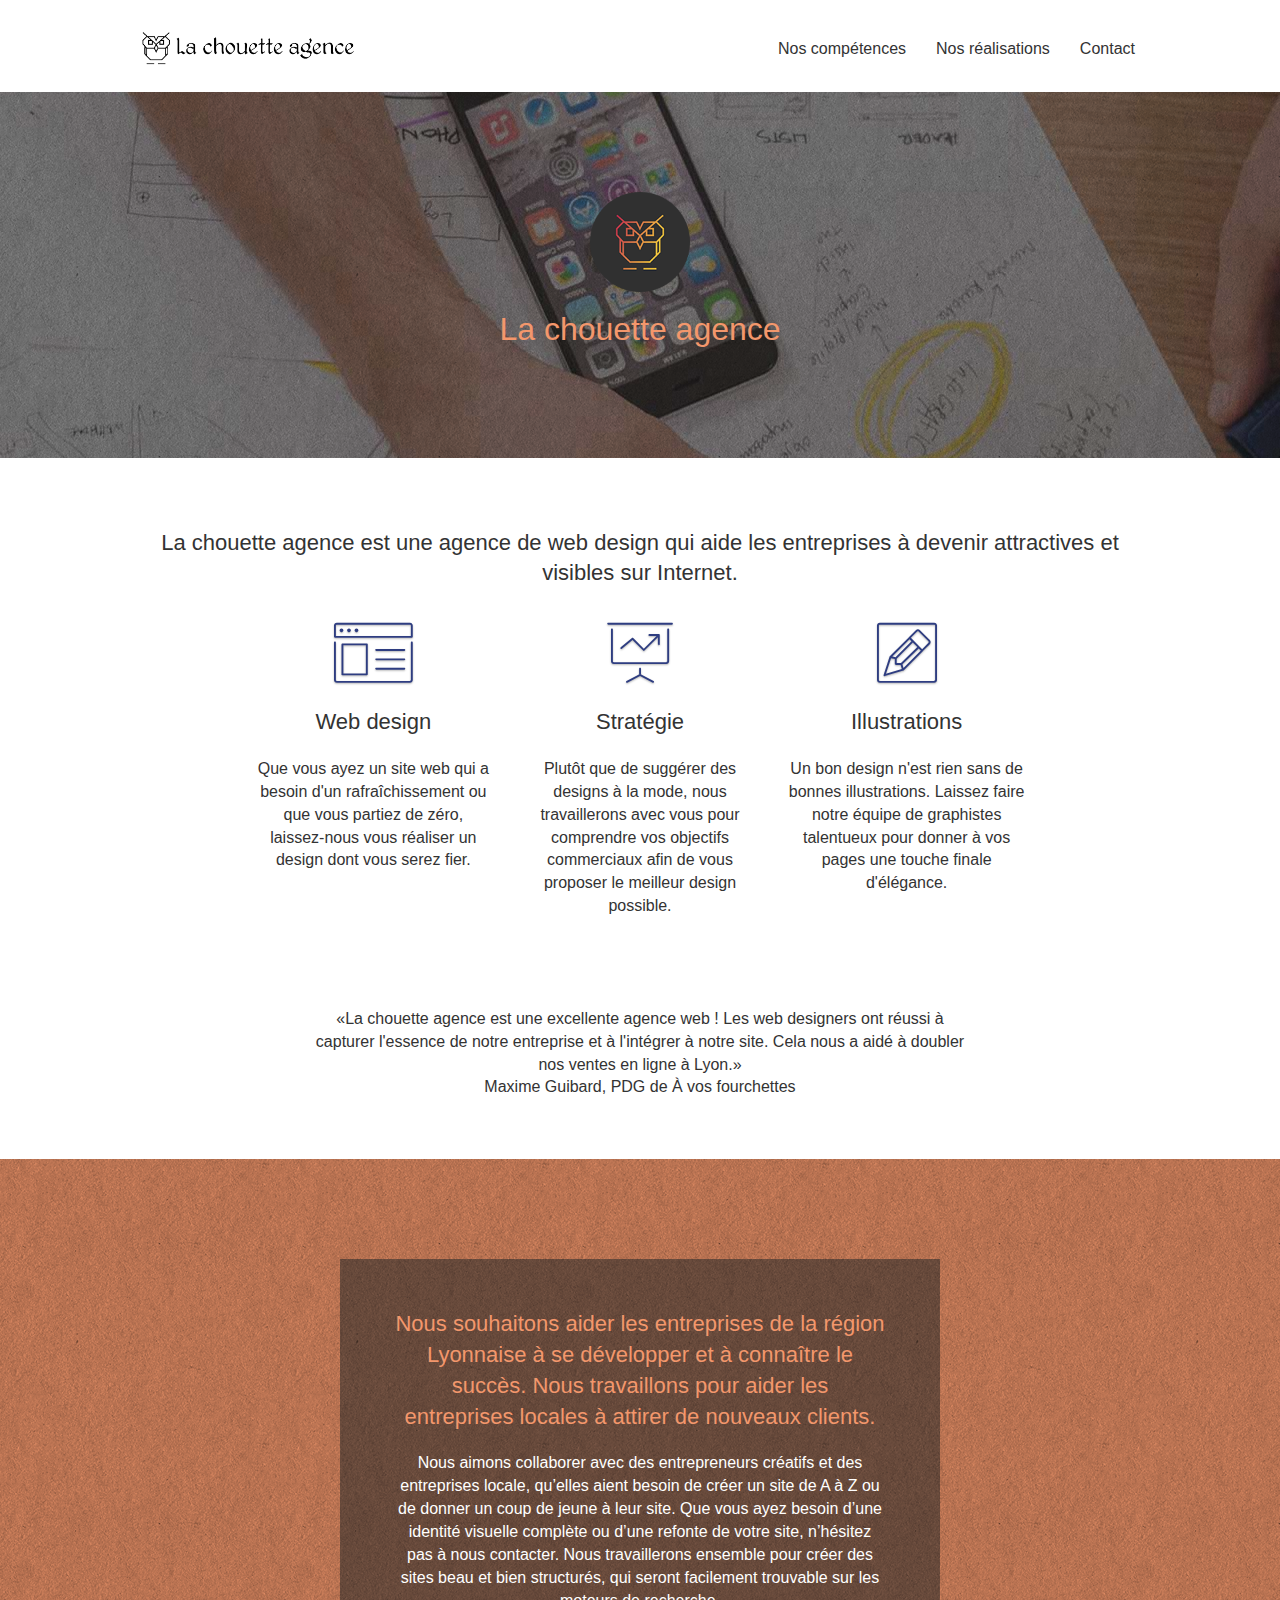
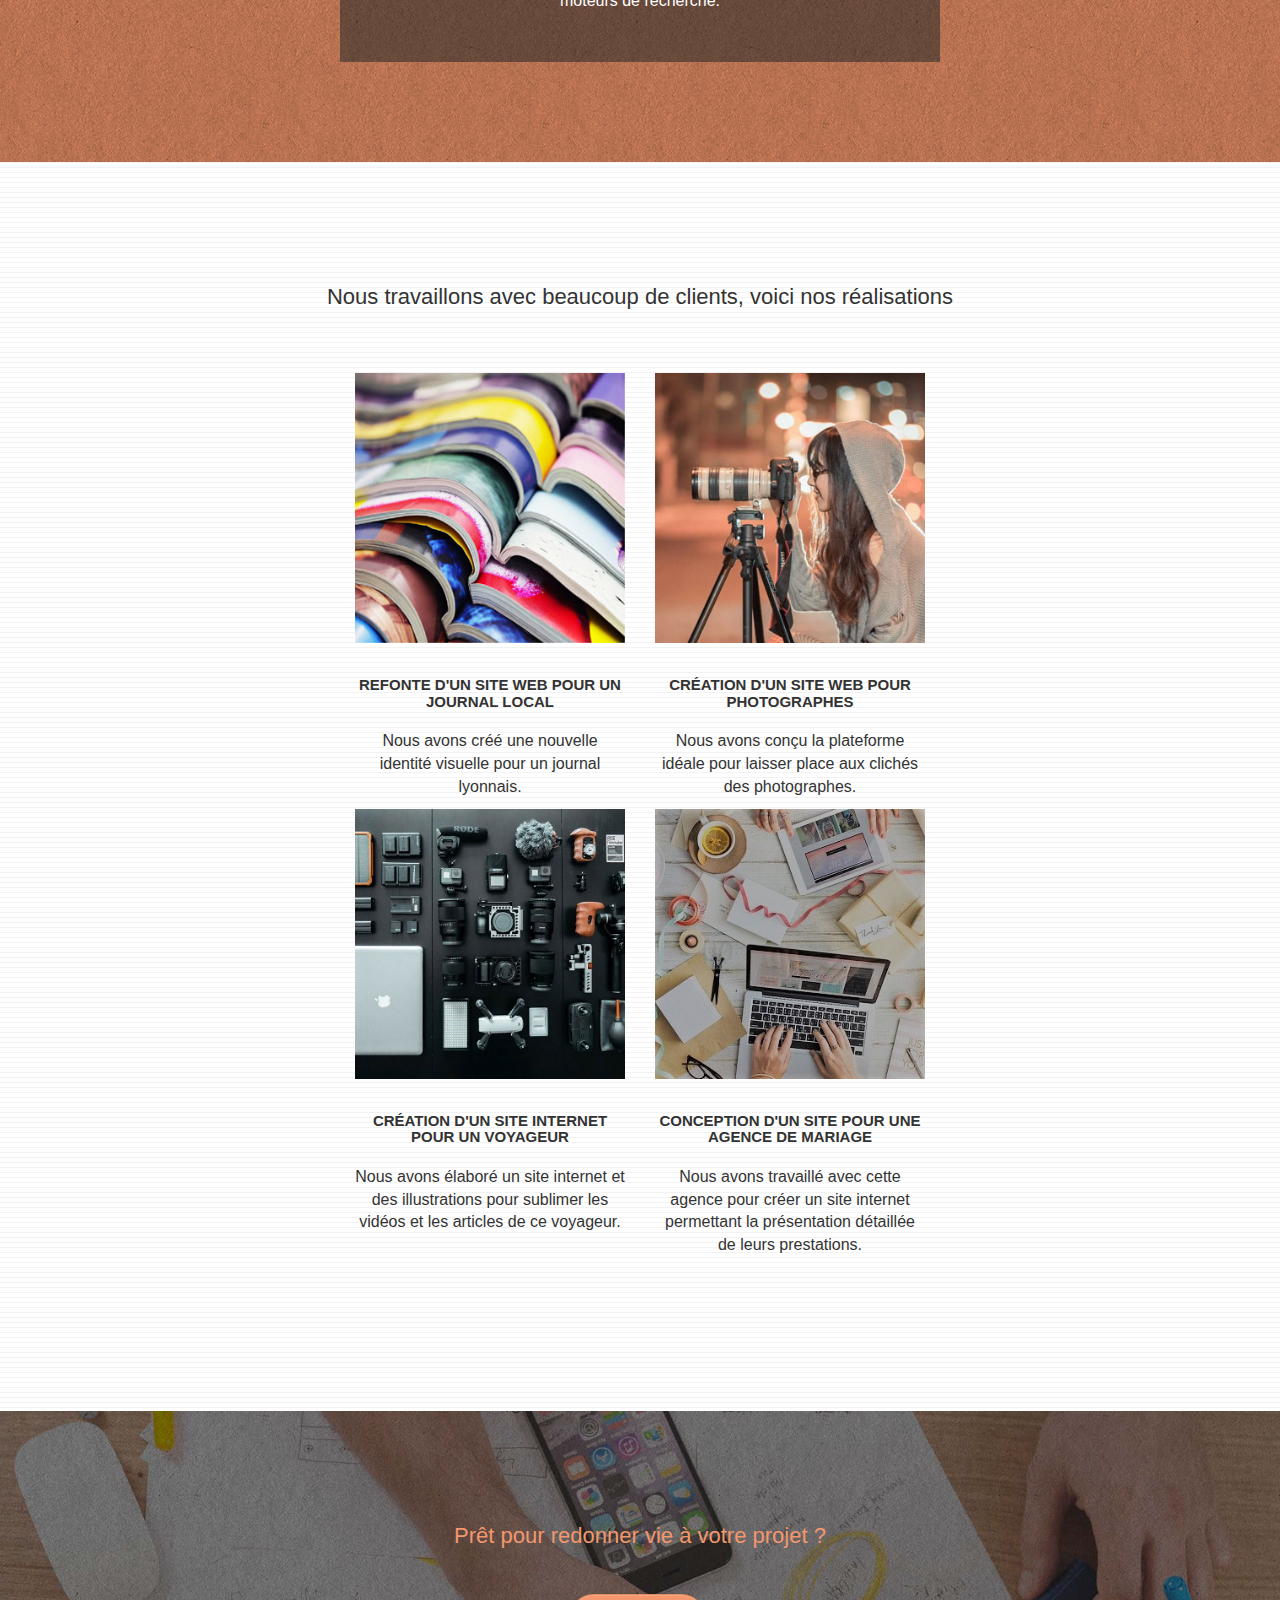
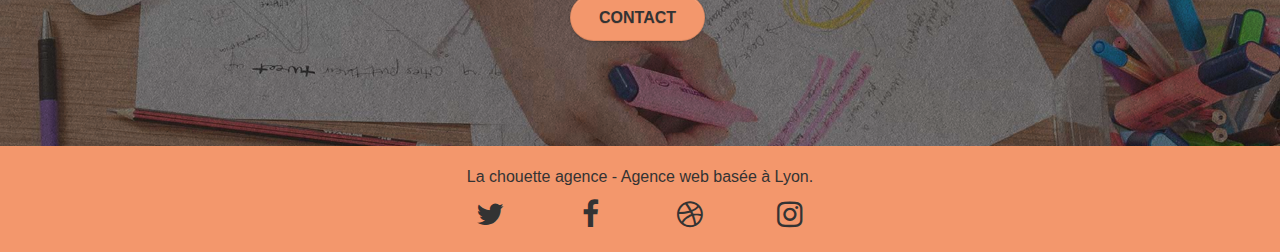
==== commit 8f128ad0: "responsive" ====
--- a/index.html
+++ b/index.html
@@ -4,7 +4,7 @@
     <meta charset="utf-8" />
     <meta name="keywords" content="agence entreprise web design webdesign france rhône-alpes lyon illustration graphisme stratégie marketting attractivité visibilité vente site internet" />
     <meta name="title" content="La chouette agence - Création et design de site web - Lyon" />
-    <meta name="description" content="De la création à la refonte complète de votre site internet, nous vous accompagnons dans la réalisation de vos projets web grâce à notre équipe d'experts contact" />
+    <meta name="description" content="De la création à la refonte complète de votre site internet, nous vous accompagnons dans la réalisation de vos projets web grâce à notre équipe d'experts" />
     <meta name="viewport" content="width=device-width, initial-scale=1.0, viewport-fit=cover" />
     <link rel="shortcut icon" type="image/png" href="./img/favicon.png" />
 
@@ -25,18 +25,18 @@
     <meta property="og:type" content="website" />
     <meta property="og:url" content="https://tp1-dev.github.io/ThibaudPayen_4_11042021/" />
     <meta property="og:title" content="La chouette agence - Création et design de site web - Lyon" />
-    <meta property="og:description" content="Création et design de site web - Lyon | Nous vous aidons à réaliser vos projets web" />
+    <meta property="og:description" content="Création et design de site web - Lyon | Nous vous aidons à réaliser tout vos projets web" />
     <meta property="og:image" content="../img/bg_lca_1200_sm.jpg" />
-    <meta property="og:image:alt" content="Image fictive du travail d'un webdesigner" />
+    <meta property="og:image:alt" content="image fictive du travail d'un webdesigner" />
     <meta property="og:site_name" content="www.lachouetteagence.com" />
 
     <!-- Twitter Cards -->
     <meta property="twitter:card" content="summary_large_image" />
     <meta property="twitter:site" content="@lachouetteagence" />
     <meta property="twitter:title" content="La chouette agence - Création et design de site web - Lyon" />
-    <meta property="twitter:description" content="Création et design de site web - Lyon | Nous vous aidons à réaliser vos projets web" />
+    <meta property="twitter:description" content="Création et design de site web - Lyon | Nous vous aidons à réaliser tout vos projets web" />
     <meta property="twitter:image" content="../img/work.jpg" />
-    <meta property="twitter:image:alt" content="Image fictive d'un bureau open space où deux personnes travaillent" />
+    <meta property="twitter:image:alt" content="image fictive d'un bureau open space où deux personnes travaillent" />
     <!-- Global site tag (gtag.js) - Google Analytics -->
     <script async src="https://www.googletagmanager.com/gtag/js?id=G-W5QJH8PMNQ"></script>
     <script>
@@ -60,7 +60,7 @@
           <nav class="navbar row">
             <div class="navbar-header">
               <figure class="navbar-brand">
-                <img src="./img/lca.png" alt="Logo La chouette agence" height="40" />
+                <img src="./img/lca.png" alt="Logo et nom La chouette agence" height="40" />
               </figure>
               <button id="nav-toggle" type="button" class="ui-navbar-toggle navbar-toggle" data-toggle="collapse" data-target=".navbar-1">
                 <span class="sr-only">Toggle navigation</span>
@@ -80,128 +80,127 @@
         </div>
       </header>
       <!-- header bloc-0 END -->
-      <!-- section bloc-1-presentation -->
-      <section class="bloc bgc-dark-slate-blue bg-banniere d-bloc bg-t-edge bloc-bg-texture texture-paper b-parallax" id="bloc-1-hero">
-        <div class="container bloc-lg">
-          <div class="row tight-width-whitespace">
-            <div class="col-sm-12">
-              <img class="center-block image-resize-mode" src="./img/logo.png" alt="Logo La chouette agence" width="100" />
-              <h1 class="text-center hero-bloc-text tc-white">La chouette agence</h1>
-            </div>
-          </div>
-        </div>
-      </section>
-      <!-- section bloc-1-presentation END -->
-      <!-- section bloc-2-services -->
-      <section class="bloc bgc-white l-bloc" id="bloc-2-services">
-        <div class="container bloc-md">
-          <div class="row">
-            <div class="col-sm-12 text-center">
-              <h2>La chouette agence est une agence de web design qui aide les entreprises à devenir attractives et visibles sur Internet.</h2>
-            </div>
-          </div>
-          <div class="row voffset-lg med-width-whitespace">
-            <article class="col-sm-4">
-              <div class="text-center">
-                <span class="et-icon-browser sm-shadow icon-dark-slate-blue icons icon-lg"></span>
-              </div>
-              <h2 class="mg-md text-center">Web design</h2>
-              <p class="text-center">Que vous ayez un site web qui a besoin d'un rafraîchissement ou que vous partiez de zéro, laissez-nous vous réaliser un design dont vous serez fier.</p>
-            </article>
-            <article class="col-sm-4">
-              <div class="text-center">
-                <span class="et-icon-presentation sm-shadow icon-dark-slate-blue icons icon-lg"></span>
-              </div>
-              <h2 class="mg-md text-center">Stratégie</h2>
-              <p class="text-center">Plutôt que de suggérer des designs à la mode, nous travaillerons avec vous pour comprendre vos objectifs commerciaux afin de vous proposer le meilleur design possible.</p>
-            </article>
-            <article class="col-sm-4">
-              <div class="text-center">
-                <span class="et-icon-edit sm-shadow icon-dark-slate-blue icons icon-lg"></span>
-              </div>
-              <h2 class="mg-md text-center">Illustrations</h2>
-              <p class="text-center">Un bon design n'est rien sans de bonnes illustrations. Laissez faire notre équipe de graphistes talentueux pour donner à vos pages une touche finale d'élégance.</p>
-            </article>
-          </div>
-          <div class="row voffset-lg voffset">
-            <div class="col-xs-12 col-md-8 col-md-offset-2 text-center">
-              <q>La chouette agence est une excellente agence web ! Les web designers ont réussi à capturer l'essence de notre entreprise et à l'intégrer à notre site. Cela nous a aidé à doubler nos ventes en ligne à Lyon.</q>
-              <p>Maxime Guibard, PDG de À vos fourchettes</p>
-            </div>
-          </div>
-        </div>
-      </section>
-      <!-- section bloc-2-services END -->
-      <!-- section bloc-3-what-i-do -->
-      <section class="bloc tc-white bgc-atomic-tangerine bg-presentation d-bloc bloc-bg-texture texture-paper b-parallax" id="bloc-3-what-i-do">
-        <div class="container bloc-lg">
-          <div class="row tight-width-whitespace black-background">
-            <article class="col-sm-12">
-              <h2 class="mg-md text-center tc-white">Nous souhaitons aider les entreprises de la région Lyonnaise à se développer et à connaître le succès. Nous travaillons pour aider les entreprises locales à attirer de nouveaux clients.</h2>
-              <p class="text-center white">
-                Nous aimons collaborer avec des entrepreneurs créatifs et des entreprises locale, qu’elles aient besoin de créer un site de A à Z ou de donner un coup de jeune à leur site. Que vous ayez besoin d’une identité visuelle complète ou d’une refonte de votre site, n’hésitez pas à nous contacter. Nous travaillerons ensemble pour créer des sites beau et bien structurés, qui seront facilement trouvable sur les moteurs de recherche.
-                <a class="ltc-white bold-link" href="contact.html">Contactez notre équipe</a>
-              </p>
-            </article>
-          </div>
-        </div>
-      </section>
-      <!-- section bloc-3-what-i-do END -->
-      <!-- section bloc-4-portfolio -->
-      <section class="bloc bgc-white bg-lines-h2-bg bg-repeat l-bloc" id="bloc-4-portfolio">
-        <div class="container bloc-lg">
-          <div class="row">
-            <div class="col-sm-12 text-center">
-              <h2>Nous travaillons avec beaucoup de clients, voici nos réalisations</h2>
-            </div>
-          </div>
-          <div class="row tight-width-whitespace portfolio-row">
-            <article class="col-sm-6">
-              <a href="#" data-lightbox="./img/books.jpg" data-gallery-id="gallery-1" data-caption="Refonte d'un site web pour un journal local" data-frame="snapshot-lb">
-                <img src="./img/books.jpg" alt="paris web design logo agence web meilleure agence et refonte site web journal" class="img-responsive portfolio-thumb" />
-              </a>
-              <h3 class="mg-md text-center">Refonte d'un site web pour un journal local</h3>
-              <p class="text-center">Nous avons créé une nouvelle identité visuelle pour un journal lyonnais.</p>
-            </article>
-            <article class="col-sm-6">
-              <a href="#" data-lightbox="./img/photograph.jpg" data-gallery-id="gallery-1" data-caption="Création d'un site web pour photographes" data-frame="snapshot-lb">
-                <img src="./img/photograph.jpg" class="img-responsive portfolio-thumb" alt="paris web design logo agence web meilleure agence, Création d'un site web pour photographes" />
-              </a>
-              <h3 class="mg-md text-center">Création d'un site web pour photographes</h3>
-              <p class="text-center">Nous avons conçu la plateforme idéale pour laisser place aux clichés des photographes.</p>
-            </article>
-            <article class="col-sm-6">
-              <a href="#" data-lightbox="./img/materiels.jpg" data-gallery-id="gallery-1" data-caption="Création d'un site internet pour un voyageur" data-frame="snapshot-lb">
-                <img src="./img/materiels.jpg" class="img-responsive portfolio-thumb" alt="paris web design logo agence web meilleure agence, Création d'un site web pour voyageur" />
-              </a>
-              <h3 class="mg-md text-center">Création d'un site internet pour un voyageur</h3>
-              <p class="text-center">Nous avons élaboré un site internet et des illustrations pour sublimer les vidéos et les articles de ce voyageur.</p>
-            </article>
-            <article class="col-sm-6">
-              <a href="#" data-lightbox="./img/work.jpg" data-gallery-id="gallery-1" data-caption="Conception d'un site pour une agence de mariage" data-frame="snapshot-lb">
-                <img src="./img/work.jpg" class="img-responsive portfolio-thumb" alt="paris web design logo agence web meilleure agence, Création d'un site web pour agence de mariage" />
-              </a>
-              <h3 class="mg-md text-center">Conception d'un site pour une agence de mariage</h3>
-              <p class="text-center">Nous avons travaillé avec cette agence pour créer un site internet permettant la présentation détaillée de leurs prestations.</p>
-            </article>
-          </div>
-        </div>
-      </section>
-      <!-- section bloc-4-portfolio END -->
-      <!-- bloc-5-cta -->
-      <section class="bloc bgc-dark-slate-blue bg-banniere d-bloc bloc-bg-texture texture-paper" id="bloc-5-cta">
-        <div class="container bloc-lg">
-          <div class="row">
-            <h2 class="mg-md text-center tc-white">Prêt pour redonner vie à votre projet ?</h2>
-            <p>Contactez notre équipe !</p>
-
-            <div class="col-sm-12 text-center">
-              <a href="contact.html" class="btn btn-atomic-tangerine btn-clean btn-rd btn-lg cta-hero">Contact</a>
-            </div>
-          </div>
-        </div>
-      </section>
-      <!-- bloc-5-cta END -->
+
+      <main>
+        <!-- section bloc-1-presentation -->
+        <section class="bloc bgc-dark-slate-blue bg-banniere d-bloc bg-t-edge bloc-bg-texture texture-paper b-parallax" id="bloc-1-hero">
+          <div class="container bloc-lg">
+            <div class="row tight-width-whitespace">
+              <div class="col-sm-12">
+                <img class="center-block image-resize-mode" src="./img/logo.png" alt="Logo La chouette agence" width="100" />
+                <h1 class="text-center hero-bloc-text tc-white">La chouette agence</h1>
+              </div>
+            </div>
+          </div>
+        </section>
+        <!-- section bloc-1-presentation END -->
+        <!-- section bloc-2-services -->
+        <section class="bloc bgc-white l-bloc" id="bloc-2-services">
+          <div class="container bloc-md">
+            <div class="row">
+              <div class="col-sm-12 text-center">
+                <h2>La chouette agence est une agence de web design qui aide les entreprises à devenir attractives et visibles sur Internet.</h2>
+              </div>
+            </div>
+            <div class="row voffset-lg med-width-whitespace">
+              <article class="col-sm-4">
+                <div class="text-center">
+                  <span class="et-icon-browser sm-shadow icon-dark-slate-blue icons icon-lg"></span>
+                </div>
+                <h2 class="mg-md text-center">Web design</h2>
+                <p class="text-center">Que vous ayez un site web qui a besoin d'un rafraîchissement ou que vous partiez de zéro, laissez-nous vous réaliser un design dont vous serez fier.</p>
+              </article>
+              <article class="col-sm-4">
+                <div class="text-center">
+                  <span class="et-icon-presentation sm-shadow icon-dark-slate-blue icons icon-lg"></span>
+                </div>
+                <h2 class="mg-md text-center">Stratégie</h2>
+                <p class="text-center">Plutôt que de suggérer des designs à la mode, nous travaillerons avec vous pour comprendre vos objectifs commerciaux afin de vous proposer le meilleur design possible.</p>
+              </article>
+              <article class="col-sm-4">
+                <div class="text-center">
+                  <span class="et-icon-edit sm-shadow icon-dark-slate-blue icons icon-lg"></span>
+                </div>
+                <h2 class="mg-md text-center">Illustrations</h2>
+                <p class="text-center">Un bon design n'est rien sans de bonnes illustrations. Laissez faire notre équipe de graphistes talentueux pour donner à vos pages une touche finale d'élégance.</p>
+              </article>
+            </div>
+            <div class="row voffset-lg voffset">
+              <div class="col-xs-12 col-md-8 col-md-offset-2 text-center">
+                <q>La chouette agence est une excellente agence web ! Les web designers ont réussi à capturer l'essence de notre entreprise et à l'intégrer à notre site. Cela nous a aidé à doubler nos ventes en ligne à Lyon.</q>
+                <p>Maxime Guibard, PDG de À vos fourchettes</p>
+              </div>
+            </div>
+          </div>
+        </section>
+        <!-- section bloc-2-services END -->
+        <!-- section bloc-3-what-i-do -->
+        <section class="bloc tc-white bgc-atomic-tangerine bg-presentation d-bloc bloc-bg-texture texture-paper b-parallax" id="bloc-3-what-i-do">
+          <div class="container bloc-lg">
+            <div class="row tight-width-whitespace black-background">
+              <article class="col-sm-12">
+                <h2 class="mg-md text-center tc-white">Nous souhaitons aider les entreprises de la région Lyonnaise à se développer et à connaître le succès. Nous travaillons pour aider les entreprises locales à attirer de nouveaux clients.</h2>
+                <p class="text-center white">Nous aimons collaborer avec des entrepreneurs créatifs et des entreprises locale, qu’elles aient besoin de créer un site de A à Z ou de donner un coup de jeune à leur site. Que vous ayez besoin d’une identité visuelle complète ou d’une refonte de votre site, n’hésitez pas à nous contacter. Nous travaillerons ensemble pour créer des sites beau et bien structurés, qui seront facilement trouvable sur les moteurs de recherche.</p>
+              </article>
+            </div>
+          </div>
+        </section>
+        <!-- section bloc-3-what-i-do END -->
+        <!-- section bloc-4-portfolio -->
+        <section class="bloc bgc-white bg-lines-h2-bg bg-repeat l-bloc" id="bloc-4-portfolio">
+          <div class="container bloc-lg">
+            <div class="row">
+              <div class="col-sm-12 text-center">
+                <h2>Nous travaillons avec beaucoup de clients, voici nos réalisations</h2>
+              </div>
+            </div>
+            <div class="row tight-width-whitespace portfolio-row">
+              <article class="col-sm-6">
+                <a href="./img/books.jpg" data-lightbox="./img/books.jpg" data-gallery-id="gallery-1" data-caption="Refonte d'un site web pour un journal local" data-frame="snapshot-lb">
+                  <img src="./img/books.jpg" alt="image des livres" class="img-responsive portfolio-thumb" />
+                </a>
+                <h3 class="mg-md text-center">Refonte d'un site web pour un journal local</h3>
+                <p class="text-center">Nous avons créé une nouvelle identité visuelle pour un journal lyonnais.</p>
+              </article>
+              <article class="col-sm-6">
+                <a href="./img/photograph.jpg" data-lightbox="./img/photograph.jpg" data-gallery-id="gallery-1" data-caption="Création d'un site web pour photographes" data-frame="snapshot-lb">
+                  <img src="./img/photograph.jpg" class="img-responsive portfolio-thumb" alt="image d'une photographe entrain de travailler" />
+                </a>
+                <h3 class="mg-md text-center">Création d'un site web pour photographes</h3>
+                <p class="text-center">Nous avons conçu la plateforme idéale pour laisser place aux clichés des photographes.</p>
+              </article>
+              <article class="col-sm-6">
+                <a href="./img/materiels.jpg" data-lightbox="./img/materiels.jpg" data-gallery-id="gallery-1" data-caption="Création d'un site internet pour un voyageur" data-frame="snapshot-lb">
+                  <img src="./img/materiels.jpg" class="img-responsive portfolio-thumb" alt="image des materiels de photographie" />
+                </a>
+                <h3 class="mg-md text-center">Création d'un site internet pour un voyageur</h3>
+                <p class="text-center">Nous avons élaboré un site internet et des illustrations pour sublimer les vidéos et les articles de ce voyageur.</p>
+              </article>
+              <article class="col-sm-6">
+                <a href="./img/work.jpg" data-lightbox="./img/work.jpg" data-gallery-id="gallery-1" data-caption="Conception d'un site pour une agence de mariage" data-frame="snapshot-lb">
+                  <img src="./img/work.jpg" class="img-responsive portfolio-thumb" alt="image fictive d'un bureau open space où deux personnes travaillent" />
+                </a>
+                <h3 class="mg-md text-center">Conception d'un site pour une agence de mariage</h3>
+                <p class="text-center">Nous avons travaillé avec cette agence pour créer un site internet permettant la présentation détaillée de leurs prestations.</p>
+              </article>
+            </div>
+          </div>
+        </section>
+        <!-- section bloc-4-portfolio END -->
+        <!-- bloc-5-cta -->
+        <section class="bloc bgc-dark-slate-blue bg-banniere d-bloc bloc-bg-texture texture-paper" id="bloc-5-cta">
+          <div class="container bloc-lg">
+            <div class="row">
+              <h2 class="mg-md text-center tc-white">Prêt pour redonner vie à votre projet ?</h2>
+              <div class="col-sm-12 text-center">
+                <a href="contact.html" class="btn btn-atomic-tangerine btn-clean btn-rd btn-lg cta-hero">Contact</a>
+              </div>
+            </div>
+          </div>
+        </section>
+        <!-- bloc-5-cta END -->
+      </main>
+
       <!-- Footer - bloc-8 -->
       <footer class="bloc bgc-atomic-tangerine d-bloc" id="bloc-8">
         <div class="container bloc-sm">
--- a/css/style.min.css
+++ b/css/style.min.css
@@ -1 +1 @@
-body{margin:0;padding:0;background:#fff;overflow-x:hidden;-webkit-font-smoothing:antialiased;-moz-osx-font-smoothing:grayscale}a,button{transition:all .3s ease-in-out;outline:0!important}a:hover{text-decoration:none;cursor:pointer}.bloc{width:100%;clear:both;background:50% 50% no-repeat;padding:0 50px;-webkit-background-size:cover;-moz-background-size:cover;-o-background-size:cover;background-size:cover;position:relative}.bloc .container{padding-left:0;padding-right:0}.bloc-lg{padding:100px 50px}.bloc-md{padding:50px}.bloc-sm{padding:20px 50px}.bg-b-edge,.bg-bl-edge,.bg-br-edge,.bg-center,.bg-l-edge,.bg-r-edge,.bg-repeat,.bg-t-edge,.bg-tl-edge,.bg-tr-edge{-webkit-background-size:auto!important;-moz-background-size:auto!important;-o-background-size:auto!important;background-size:auto!important}.bg-repeat{background:repeat}.bg-t-edge{background:top no-repeat}.bloc-bg-texture::before{content:"";background-size:2px 2px;position:absolute;top:0;bottom:0;left:0;right:0}.texture-paper::before{background:url(../img/texture-paper.png);background-size:280px 280px}.b-parallax{background-attachment:fixed}.d-bloc{color:rgba(255,255,255,.7)}.d-bloc button:hover{color:rgba(255,255,255,.9)}.d-bloc .icon-round,.d-bloc .icon-rounded,.d-bloc .icon-semi-rounded-a,.d-bloc .icon-semi-rounded-b,.d-bloc .icon-square{border-color:rgba(255,255,255,.9)}.d-bloc .divider-h span{border-color:rgba(255,255,255,.2)}.d-bloc .a-btn,.d-bloc .navbar a,.d-bloc .navbar-brand,.d-bloc a .icon-lg,.d-bloc a .icon-md,.d-bloc a .icon-sm,.d-bloc a .icon-xl,.d-bloc h1 a,.d-bloc h2 a,.d-bloc h3 a,.d-bloc h4 a,.d-bloc h5 a,.d-bloc h6 a,.d-bloc p a{color:rgba(255,255,255,.6)}.d-bloc .a-btn:hover,.d-bloc .navbar a:hover,.d-bloc .navbar-brand:hover,.d-bloc a:hover .icon-lg,.d-bloc a:hover .icon-md,.d-bloc a:hover .icon-sm,.d-bloc a:hover .icon-xl,.d-bloc h1 a:hover,.d-bloc h2 a:hover,.d-bloc h3 a:hover,.d-bloc h4 a:hover,.d-bloc h5 a:hover,.d-bloc h6 a:hover,.d-bloc p a:hover{color:rgba(255,255,255,1)}.d-bloc .navbar-toggle .icon-bar{background:rgba(255,255,255,1)}.d-bloc .btn-wire,.d-bloc .btn-wire:hover{color:rgba(255,255,255,1);border-color:rgba(255,255,255,1)}.d-bloc .panel{color:rgba(0,0,0,.5)}.d-bloc .panel button:hover{color:rgba(0,0,0,.7)}.d-bloc .panel icon{border-color:rgba(0,0,0,.7)}.d-bloc .panel .divider-h span{border-color:rgba(0,0,0,.1)}.d-bloc .panel .a-btn{color:rgba(0,0,0,.6)}.d-bloc .panel .a-btn:hover{color:rgba(0,0,0,1)}.d-bloc .panel .btn-wire,.d-bloc .panel .btn-wire:hover{color:rgba(0,0,0,.7);border-color:rgba(0,0,0,.3)}.d-bloc .panel button:hover,.l-bloc button:hover{color:rgba(0,0,0,.7)}.l-bloc .icon-round,.l-bloc .icon-rounded,.l-bloc .icon-semi-rounded-a,.l-bloc .icon-semi-rounded-b,.l-bloc .icon-square{border-color:rgba(0,0,0,.7)}.d-bloc .panel .divider-h span,.l-bloc .divider-h span{border-color:rgba(0,0,0,.1)}.d-bloc .panel .a-btn,.l-bloc .a-btn,.l-bloc .navbar a,.l-bloc .navbar-brand,.l-bloc a .icon-lg,.l-bloc a .icon-md,.l-bloc a .icon-sm,.l-bloc a .icon-xl,.l-bloc h1 a,.l-bloc h2 a,.l-bloc h3 a,.l-bloc h4 a,.l-bloc h5 a,.l-bloc h6 a,.l-bloc p a{color:rgba(0,0,0,.6)}.d-bloc .panel .a-btn:hover,.l-bloc .a-btn:hover,.l-bloc .navbar a:hover,.l-bloc .navbar-brand:hover,.l-bloc a:hover .icon-lg,.l-bloc a:hover .icon-md,.l-bloc a:hover .icon-sm,.l-bloc a:hover .icon-xl,.l-bloc h1 a:hover,.l-bloc h2 a:hover,.l-bloc h3 a:hover,.l-bloc h4 a:hover,.l-bloc h5 a:hover,.l-bloc h6 a:hover,.l-bloc p a:hover{color:rgba(0,0,0,1)}.l-bloc .navbar-toggle .icon-bar{color:rgba(0,0,0,.6)}.d-bloc .panel .btn-wire,.d-bloc .panel .btn-wire:hover,.l-bloc .btn-wire,.l-bloc .btn-wire:hover{color:rgba(0,0,0,.7);border-color:rgba(0,0,0,.3)}.voffset{margin-top:30px}.voffset-lg{margin-top:80px}.row-no-gutters{margin-right:0;margin-left:0}.row.row-no-gutters>[class*=" col-"],.row.row-no-gutters>[class^=col-]{padding-right:0;padding-left:0}#bloc-1-hero h1{font-size:32px}.navbar{margin-bottom:0;z-index:1}.navbar-brand{height:auto;padding:3px 15px;font-size:25px;font-weight:400;font-weight:600;line-height:44px}.navbar-brand img{max-height:200px;margin:0 5px 0 0;display:inline}.navbar-brand img[src$=svg]{min-width:100px}.nav-center .navbar-brand img{margin:0}.navbar .nav{padding-top:2px;margin-right:-16px;float:right;z-index:1}.nav>li{float:left;margin-top:4px;font-size:16px}.navbar-nav .open .dropdown-menu>li>a{text-align:inherit}.nav>li a:focus,.nav>li a:hover{background:0 0}.navbar-toggle{margin:10px 10px 0 0;border:0}.navbar-toggle:hover{background:0 0!important}.navbar-toggle .icon-bar{background-color:rgba(0,0,0,.5);width:26px}.nav-invert .navbar .nav{float:left}.nav-invert .navbar-brand,.nav-invert .navbar-header{float:right;position:relative;z-index:2}@media (min-width:768px){.site-navigation{position:absolute;top:50%;right:20px;transform:translate(0,-50%);-webkit-transform:translateY(-50%)}.nav>li .dropdown-menu a,.nav>li .dropdown-menu a:hover{color:#484848}.nav-invert .site-navigation{left:0;right:0}.nav-center{text-align:center}.nav-center .navbar-header{width:100%}.nav-center .nav>li,.nav-center .navbar-brand,.nav-center .navbar-header{float:none;display:inline-block}.nav-center .site-navigation{position:relative;width:100%;right:0;margin-right:0;margin-top:20px}.nav-center.mini-nav .navbar-toggle{float:none;margin:10px auto 0}}.nav>li>.dropdown a{background:0 0!important;display:block;padding:14px 15px}nav .caret{margin:0 5px}.dropdown-menu .dropdown-menu{top:-8px;left:100%}.dropdown-menu .dropmenu-flow-right{top:100%;left:0;margin-left:-1px;border-top-left-radius:0;border-top-right-radius:0}.dropdown-menu .dropdown span{border:4px solid #000;border-top-color:transparent;border-right-color:transparent;border-bottom-color:transparent;margin:6px -5px 0 0!important;float:right}.mg-md{margin-top:10px;margin-bottom:20px}.mg-lg{margin-top:10px;margin-bottom:40px}.btn{margin:0 5px 5px 0}.btn.pull-right{margin:0 0 5px 5px}.btn-d,.btn-d:focus,.btn-d:hover{color:#fff;background:rgba(0,0,0,.3)}button{outline:0!important}.btn-rd{border-radius:40px}.btn-clean{border:1px solid rgba(0,0,0,.08);border-bottom-color:rgba(0,0,0,.1);text-shadow:0 1px 0 rgba(0,0,1,.1);box-shadow:0 1px 3px rgba(0,0,1,.25),inset 0 1px 0 0 rgba(255,255,255,.15)}.icon-md{font-size:30px!important}.icon-lg{font-size:60px!important}.sm-shadow{text-shadow:0 1px 2px rgba(0,0,0,.3)}.panel-sq,.panel-sq .panel-footer,.panel-sq .panel-heading{border-radius:0}.panel-rd{border-radius:30px}.panel-rd .panel-heading{border-radius:29px 29px 0 0}.panel-rd .panel-footer{border-radius:0 0 29px 29px}.form-control{border-color:rgba(0,0,0,.1);box-shadow:none}.scrollToTop{width:40px;height:40px;position:fixed;bottom:20px;right:20px;opacity:0;z-index:500;transition:all .3s ease-in-out}.scrollToTop span{margin-top:6px}.showScrollTop{font-size:14px;opacity:1}a[data-lightbox]{position:relative;display:block;text-align:center}a[data-lightbox]:hover::before{content:"+";font-family:HelveticaNeue-Light,"Helvetica Neue Light","Helvetica Neue",Helvetica,Arial;font-size:32px;width:50px;height:50px;margin-left:-25px;border-radius:50%;background:rgba(0,0,0,.6);color:#fff;font-weight:100;z-index:1;position:absolute;top:50%;transform:translateY(-50%);-webkit-transform:translateY(-50%)}a[data-lightbox]:hover img{opacity:.6;-webkit-animation-fill-mode:none;animation-fill-mode:none}#lightbox-modal{display:flex;align-items:center}#lightbox-modal .modal-dialog{width:90%;max-width:900px;margin:0 auto 0}#lightbox-modal .modal-dialog img{max-height:90vh;margin:0 auto}.lightbox-caption{padding:20px;color:#fff;background:rgba(0,0,0,.5);position:absolute;left:15px;right:15px;bottom:5px}.close-lightbox{color:#fff;font-size:30px;position:absolute;top:20px;right:20px;z-index:20;background:rgba(0,0,0,.5);border:none;line-height:30px;padding:0 9px 5px;opacity:.3}.close-lightbox:hover,.next-lightbox:hover,.prev-lightbox:hover{opacity:1;color:#fff}.next-lightbox,.prev-lightbox{font-size:20px;color:rgba(255,255,255,.9);background:rgba(0,0,0,.5);transition:all .2s ease-in-out;position:absolute;top:45%;z-index:1;opacity:.4}.next-lightbox{padding:6px 8px 1px 13px;right:25px}.prev-lightbox{padding:6px 13px 1px 10px;left:25px}.snapshot-lb .modal-body{padding-bottom:45px}.snapshot-lb .lightbox-caption{padding:0;color:rgba(0,0,0,.5);background:0 0}.btn,a,h1,h2,h3,h4,h5,h6,label,p{font-family:helvetica;font-weight:400;color:#333!important}.container{max-width:1000px}.hero-bloc-text{font-size:38px}.hero-bloc-text-sub{font-size:36px}.statement-bloc-text{line-height:26px;font-style:italic;font-size:20px;text-align:center;font-weight:lighter;max-width:520px;margin:auto auto auto auto}.tight-width-whitespace{max-width:600px;margin:auto auto auto auto}.h1{font-size:20px;font-family:"Open Sans"}.cta-hero{margin-top:22px;color:#fff!important;text-transform:uppercase;padding:12px 28px 12px 28px;font-size:16px;font-weight:700}.social{display:flex;justify-content:space-between;max-width:400px;margin:auto auto auto auto}h2{font-size:22px;line-height:1.4em}h3{font-size:15px;text-transform:uppercase;font-weight:700;color:#333!important}.med-width-whitespace{max-width:800px;margin:auto auto auto auto;box-shadow:0 0 0 #000}h1{color:#333!important}h4{color:#333!important}.icons{margin-bottom:14px;margin-top:24px}.white{color:#fff!important}.portfolio-thumb{margin-bottom:24px}.portfolio-row{margin-bottom:44px;margin-top:50px}.avatar{box-shadow:0 4px 9px rgba(0,0,0,.3)}.black-background{background-color:rgba(165,147,99,.7);padding:40px 40px 40px 40px}.bold-link{font-weight:900;text-decoration:underline!important}.bgc-white{background-color:#fff}.bgc-dark-slate-blue{background-color:#364577}.bgc-atomic-tangerine{background-color:#f3976c}.tc-white{color:#f3976c!important}.btn-atomic-tangerine{background:#f3976c;color:#fff!important}.btn-atomic-tangerine:hover{background:#c27956!important;color:#fff!important}.ltc-white{color:#fff!important}.ltc-white:hover{color:#ccc!important}.ltc-atomic-tangerine{color:#f3976c!important}.ltc-atomic-tangerine:hover{color:#c27956!important}.icon-dark-slate-blue{color:#364577!important;border-color:#364577!important}.bg-dots-bg{background-image:url(../img/dots_bg.png)}.bg-lines-h2-bg{background-image:url(../img/lines_bg.png)}.bg-banniere{background-image:url(../img/bg_lca_1920.jpg)}.bg-presentation{background-image:url(../img/bg_presentation_1920.jpg)}@media (max-width:1024px){.bloc{padding-left:20px;padding-right:20px}.bloc-tile-2.full-width-bloc .container,.bloc-tile-3.full-width-bloc .container,.bloc-tile-4.full-width-bloc .container,.bloc.full-width-bloc{padding-left:0;padding-right:0}.bg-banniere{background-image:url(../img/bg_lca_1024.jpg)}.bg-presentation{background-image:url(../img/bg_presentation_1024.jpg)}}@media (max-width:992px) and (min-width:768px){.navbar .nav{max-width:80%}.nav-center.navbar .nav{max-width:100%}}@media only screen and (min-device-width:768px) and (max-device-width:1024px) and (orientation:landscape){.b-parallax{background-attachment:scroll}}@media only screen and (min-device-width:1024px) and (max-device-width:1366px) and (-webkit-min-device-pixel-ratio:1.5){.b-parallax{background-attachment:scroll}}@media (max-width:991px){.container{width:100%}.b-parallax{background-attachment:scroll}#hero-bloc,.page-container{overflow-x:hidden;position:relative}.bloc{padding-left:constant(safe-area-inset-left);padding-right:constant(safe-area-inset-right)}.bloc-group,.bloc-group .bloc{display:block;width:100%}.bloc-fill-screen .fill-bloc-bottom-edge,.bloc-fill-screen .fill-bloc-top-edge{padding:0 20px;padding-left:constant(safe-area-inset-left);padding-right:constant(safe-area-inset-right)}}@media (max-width:767px){.page-container{overflow-x:hidden;position:relative}#disqus_thread,h1,h2,h3,h4,h5,h6,p{padding-left:10px!important;padding-right:10px!important}.b-parallax{background-attachment:scroll}.navbar .nav{padding-top:0;border-top:1px solid rgba(0,0,0,.2);float:none!important}.navbar.row{margin-left:0;margin-right:0}.site-navigation{position:inherit;transform:none;-webkit-transform:none;-ms-transform:none}.nav>li{margin-top:0;border-bottom:1px solid rgba(0,0,0,.1);background:rgba(0,0,0,.05);text-align:left;padding-left:15px;width:100%}.nav>li:hover{background:rgba(0,0,0,.08)}.dropdown .dropdown a .caret{float:none;margin:5px 0 0 10px!important;border:4px solid #000;border-bottom-color:transparent;border-right-color:transparent;border-left-color:transparent}#hero-bloc .navbar .nav{background:rgba(0,0,0,.8)}#hero-bloc .navbar .nav a{color:rgba(255,255,255,.6)}.hero{padding:50px 0}.hero-nav{left:-1px;right:-1px}.navbar-collapse{padding:0;overflow-x:hidden;-webkit-box-shadow:none;box-shadow:none}.navbar-brand img{max-height:40px;width:auto}.nav-invert .navbar-header{float:none;width:100%}.nav-invert .navbar-toggle{float:left;margin-left:10px}.bloc{padding-left:0;padding-right:0}.bloc-lg,.bloc-xl,.bloc-xxl{padding:40px 0}.bloc-md,.bloc-sm{padding-left:0;padding-right:0}.bloc-fill-screen .fill-bloc-bottom-edge,.bloc-fill-screen .fill-bloc-top-edge,.bloc-tile-2 .container,.bloc-tile-3 .container,.bloc-tile-4 .container{padding-left:0;padding-right:0}.a-block{padding:0 10px}.btn-dwn{display:none}.voffset{margin-top:5px}.voffset-md{margin-top:20px}.voffset-lg{margin-top:30px}form{padding:5px}.close-lightbox{display:inline-block}.blocsapp-device-iphone5{background-size:216px 425px;padding-top:60px;width:216px;height:425px}.blocsapp-device-iphone5 img{width:180px;height:320px}}@media (max-width:425px){.bloc{padding-left:0;padding-right:0}.bg-banniere{background-image:url(../img/bg_lca_425.jpg)}.bg-presentation{background-image:url(../img/bg_presentation_425.jpg)}}@media (max-width:767px){.bloc-mob-center-text{text-align:center}}+body{margin:0;padding:0;background:#fff;overflow-x:hidden;-webkit-font-smoothing:antialiased;-moz-osx-font-smoothing:grayscale}a,button{transition:all .3s ease-in-out;outline:0!important}a:hover{text-decoration:none;cursor:pointer}.bloc{width:100%;clear:both;background:50% 50% no-repeat;padding:0 50px;-webkit-background-size:cover;-moz-background-size:cover;-o-background-size:cover;background-size:cover;position:relative}.bloc .container{padding-left:0;padding-right:0}.bloc-lg{padding:100px 50px}.bloc-md{padding:50px}.bloc-sm{padding:20px 50px}.bg-b-edge,.bg-bl-edge,.bg-br-edge,.bg-center,.bg-l-edge,.bg-r-edge,.bg-repeat,.bg-t-edge,.bg-tl-edge,.bg-tr-edge{-webkit-background-size:auto!important;-moz-background-size:auto!important;-o-background-size:auto!important;background-size:auto!important}.bg-repeat{background:repeat}.bg-t-edge{background:top no-repeat}.bloc-bg-texture::before{content:"";background-size:2px 2px;position:absolute;top:0;bottom:0;left:0;right:0}.texture-paper::before{background:url(../img/texture-paper.png);background-size:280px 280px}.b-parallax{background-attachment:fixed}.d-bloc{color:rgba(255,255,255,.7)}.d-bloc button:hover{color:rgba(255,255,255,.9)}.d-bloc .icon-round,.d-bloc .icon-rounded,.d-bloc .icon-semi-rounded-a,.d-bloc .icon-semi-rounded-b,.d-bloc .icon-square{border-color:rgba(255,255,255,.9)}.d-bloc .divider-h span{border-color:rgba(255,255,255,.2)}.d-bloc .a-btn,.d-bloc .navbar a,.d-bloc .navbar-brand,.d-bloc a .icon-lg,.d-bloc a .icon-md,.d-bloc a .icon-sm,.d-bloc a .icon-xl,.d-bloc h1 a,.d-bloc h2 a,.d-bloc h3 a,.d-bloc h4 a,.d-bloc h5 a,.d-bloc h6 a,.d-bloc p a{color:#333}.d-bloc .a-btn:hover,.d-bloc .navbar a:hover,.d-bloc .navbar-brand:hover,.d-bloc a:hover .icon-lg,.d-bloc a:hover .icon-md,.d-bloc a:hover .icon-sm,.d-bloc a:hover .icon-xl,.d-bloc h1 a:hover,.d-bloc h2 a:hover,.d-bloc h3 a:hover,.d-bloc h4 a:hover,.d-bloc h5 a:hover,.d-bloc h6 a:hover,.d-bloc p a:hover{color:rgba(255,255,255,1)}.d-bloc .navbar-toggle .icon-bar{background:rgba(255,255,255,1)}.d-bloc .btn-wire,.d-bloc .btn-wire:hover{color:rgba(255,255,255,1);border-color:rgba(255,255,255,1)}.d-bloc .panel{color:rgba(0,0,0,.5)}.d-bloc .panel button:hover{color:rgba(0,0,0,.7)}.d-bloc .panel icon{border-color:rgba(0,0,0,.7)}.d-bloc .panel .divider-h span{border-color:rgba(0,0,0,.1)}.d-bloc .panel .a-btn{color:rgba(0,0,0,.6)}.d-bloc .panel .a-btn:hover{color:rgba(0,0,0,1)}.d-bloc .panel .btn-wire,.d-bloc .panel .btn-wire:hover{color:rgba(0,0,0,.7);border-color:rgba(0,0,0,.3)}.d-bloc .panel button:hover,.l-bloc button:hover{color:rgba(0,0,0,.7)}.l-bloc .icon-round,.l-bloc .icon-rounded,.l-bloc .icon-semi-rounded-a,.l-bloc .icon-semi-rounded-b,.l-bloc .icon-square{border-color:rgba(0,0,0,.7)}.d-bloc .panel .divider-h span,.l-bloc .divider-h span{border-color:rgba(0,0,0,.1)}.d-bloc .panel .a-btn,.l-bloc .a-btn,.l-bloc .navbar a,.l-bloc .navbar-brand,.l-bloc a .icon-lg,.l-bloc a .icon-md,.l-bloc a .icon-sm,.l-bloc a .icon-xl,.l-bloc h1 a,.l-bloc h2 a,.l-bloc h3 a,.l-bloc h4 a,.l-bloc h5 a,.l-bloc h6 a,.l-bloc p a{color:rgba(0,0,0,.6)}.d-bloc .panel .a-btn:hover,.l-bloc .a-btn:hover,.l-bloc .navbar a:hover,.l-bloc .navbar-brand:hover,.l-bloc a:hover .icon-lg,.l-bloc a:hover .icon-md,.l-bloc a:hover .icon-sm,.l-bloc a:hover .icon-xl,.l-bloc h1 a:hover,.l-bloc h2 a:hover,.l-bloc h3 a:hover,.l-bloc h4 a:hover,.l-bloc h5 a:hover,.l-bloc h6 a:hover,.l-bloc p a:hover{color:rgba(0,0,0,1)}.l-bloc .navbar-toggle .icon-bar{color:rgba(0,0,0,.6)}.d-bloc .panel .btn-wire,.d-bloc .panel .btn-wire:hover,.l-bloc .btn-wire,.l-bloc .btn-wire:hover{color:rgba(0,0,0,.7);border-color:rgba(0,0,0,.3)}.voffset{margin-top:30px}.voffset-lg{margin-top:80px}.row-no-gutters{margin-right:0;margin-left:0}.row.row-no-gutters>[class*=" col-"],.row.row-no-gutters>[class^=col-]{padding-right:0;padding-left:0}#bloc-1-hero h1{font-size:32px}.navbar{margin-bottom:0;z-index:1}.navbar-brand{height:auto;padding:3px 15px;font-size:25px;font-weight:400;font-weight:600;line-height:44px}.navbar-brand img{max-height:200px;margin:0 5px 0 0;display:inline}.navbar-brand img[src$=svg]{min-width:100px}.nav-center .navbar-brand img{margin:0}.navbar .nav{padding-top:2px;margin-right:-16px;float:right;z-index:1}.nav>li{float:left;margin-top:4px;font-size:16px}.navbar-nav .open .dropdown-menu>li>a{text-align:inherit}.nav>li a:focus,.nav>li a:hover{background:0 0}.navbar-toggle{margin:10px 10px 0 0;border:0}.navbar-toggle:hover{background:0 0!important}.navbar-toggle .icon-bar{background-color:rgba(0,0,0,.5);width:26px}.nav-invert .navbar .nav{float:left}.nav-invert .navbar-brand,.nav-invert .navbar-header{float:right;position:relative;z-index:2}@media (min-width:768px){.site-navigation{position:absolute;top:50%;right:20px;transform:translate(0,-50%);-webkit-transform:translateY(-50%)}.nav>li .dropdown-menu a,.nav>li .dropdown-menu a:hover{color:#484848}.nav-invert .site-navigation{left:0;right:0}.nav-center{text-align:center}.nav-center .navbar-header{width:100%}.nav-center .nav>li,.nav-center .navbar-brand,.nav-center .navbar-header{float:none;display:inline-block}.nav-center .site-navigation{position:relative;width:100%;right:0;margin-right:0;margin-top:20px}.nav-center.mini-nav .navbar-toggle{float:none;margin:10px auto 0}}.nav>li>.dropdown a{background:0 0!important;display:block;padding:14px 15px}nav .caret{margin:0 5px}.dropdown-menu .dropdown-menu{top:-8px;left:100%}.dropdown-menu .dropmenu-flow-right{top:100%;left:0;margin-left:-1px;border-top-left-radius:0;border-top-right-radius:0}.dropdown-menu .dropdown span{border:4px solid #000;border-top-color:transparent;border-right-color:transparent;border-bottom-color:transparent;margin:6px -5px 0 0!important;float:right}.mg-md{margin-top:10px;margin-bottom:20px}.mg-lg{margin-top:10px;margin-bottom:40px}.btn{margin:0 5px 5px 0}.btn.pull-right{margin:0 0 5px 5px}.btn-d,.btn-d:focus,.btn-d:hover{color:#fff;background:rgba(0,0,0,.3)}button{outline:0!important}.btn-rd{border-radius:40px}.btn-clean{border:1px solid rgba(0,0,0,.08);border-bottom-color:rgba(0,0,0,.1);text-shadow:0 1px 0 rgba(0,0,1,.1);box-shadow:0 1px 3px rgba(0,0,1,.25),inset 0 1px 0 0 rgba(255,255,255,.15)}.icon-md{font-size:30px!important}.icon-lg{font-size:60px!important}.sm-shadow{text-shadow:0 1px 2px rgba(0,0,0,.3)}.panel-sq,.panel-sq .panel-footer,.panel-sq .panel-heading{border-radius:0}.panel-rd{border-radius:30px}.panel-rd .panel-heading{border-radius:29px 29px 0 0}.panel-rd .panel-footer{border-radius:0 0 29px 29px}.form-control{border-color:rgba(0,0,0,.1);box-shadow:none}.scrollToTop{width:40px;height:40px;position:fixed;bottom:20px;right:20px;opacity:0;z-index:500;transition:all .3s ease-in-out}.scrollToTop span{margin-top:6px}.showScrollTop{font-size:14px;opacity:1}a[data-lightbox]{position:relative;display:block;text-align:center}a[data-lightbox]:hover::before{content:"+";font-family:HelveticaNeue-Light,"Helvetica Neue Light","Helvetica Neue",Helvetica,Arial;font-size:32px;width:50px;height:50px;margin-left:-25px;border-radius:50%;background:rgba(0,0,0,.6);color:#fff;font-weight:100;z-index:1;position:absolute;top:50%;left:50%;transform:translateY(-50%);-webkit-transform:translateY(-50%)}a[data-lightbox]:hover img{opacity:.6;-webkit-animation-fill-mode:none;animation-fill-mode:none}#lightbox-modal{display:flex;align-items:center}#lightbox-modal .modal-dialog{width:90%;max-width:900px;margin:0 auto 0}#lightbox-modal .modal-dialog img{max-height:90vh;margin:0 auto}.lightbox-caption{padding:20px;color:#fff;background:rgba(0,0,0,.5);position:absolute;left:15px;right:15px;bottom:5px}.close-lightbox{color:#fff;font-size:30px;position:absolute;top:20px;right:20px;z-index:20;background:rgba(0,0,0,.5);border:none;line-height:30px;padding:0 9px 5px;opacity:.3}.close-lightbox:hover,.next-lightbox:hover,.prev-lightbox:hover{opacity:1;color:#fff}.next-lightbox,.prev-lightbox{font-size:20px;color:rgba(255,255,255,.9);background:rgba(0,0,0,.5);transition:all .2s ease-in-out;position:absolute;top:45%;z-index:1;opacity:.4}.next-lightbox{padding:6px 8px 1px 13px;right:25px}.prev-lightbox{padding:6px 13px 1px 10px;left:25px}.snapshot-lb .modal-body{text-align:center;padding-bottom:45px}.snapshot-lb .lightbox-caption{padding:0;color:rgba(0,0,0,.5);background:0 0}.btn,a,h1,h2,h3,h4,h5,h6,label,p{font-family:helvetica;font-weight:400;color:#333!important}.container{max-width:1000px}.hero-bloc-text{font-size:38px}.hero-bloc-text-sub{font-size:36px}.statement-bloc-text{line-height:26px;font-style:italic;font-size:20px;text-align:center;font-weight:lighter;max-width:520px;margin:auto auto auto auto}.tight-width-whitespace{max-width:600px;margin:auto auto auto auto}.h1{font-size:20px;font-family:"Open Sans"}.cta-hero{margin-top:22px;text-transform:uppercase;padding:12px 28px 12px 28px;font-size:16px;font-weight:700}.social{max-width:400px;margin:auto auto auto auto}h2{font-size:22px;line-height:1.4em}h3{font-size:15px;text-transform:uppercase;font-weight:700;color:#333!important}.med-width-whitespace{max-width:800px;margin:auto auto auto auto;box-shadow:0 0 0 #000}h1{color:#333!important}h4{color:#333!important}.icons{margin-bottom:14px;margin-top:24px}.white{color:#fff!important}.portfolio-thumb{margin-bottom:24px}.portfolio-row{margin-bottom:44px;margin-top:50px}.avatar{box-shadow:0 4px 9px rgba(0,0,0,.3)}.black-background{background-color:rgba(65,62,58,.6);padding:40px 40px 40px 40px}.bold-link{font-weight:900;text-decoration:underline!important}.bgc-white{background-color:#fff}.bgc-dark-slate-blue{background-color:#2e3d81}.bgc-atomic-tangerine{background-color:#f3976c}.tc-white{position:relative;color:#f3976c!important}.btn-atomic-tangerine{background:#f3976c}.btn-atomic-tangerine:hover{background:#c27956!important}.ltc-white{color:#fff!important}.ltc-white:hover{color:#ccc!important}.ltc-atomic-tangerine{color:#f3976c!important}.ltc-atomic-tangerine:hover{color:#c27956!important}.icon-dark-slate-blue{color:#2e3d81!important;border-color:#2e3d81!important}.bg-dots-bg{background-image:url(../img/dots_bg.png)}.bg-lines-h2-bg{background-image:url(../img/lines_bg.png)}.bg-banniere{background-image:url(../img/bg_lca_1920.jpg)}.bg-presentation{background-image:url(../img/bg_presentation_1920.jpg)}@media (max-width:1024px){.bloc{padding-left:20px;padding-right:20px}.bloc-tile-2.full-width-bloc .container,.bloc-tile-3.full-width-bloc .container,.bloc-tile-4.full-width-bloc .container,.bloc.full-width-bloc{padding-left:0;padding-right:0}.bg-banniere{background-image:url(../img/bg_lca_1024.jpg)}.bg-presentation{background-image:url(../img/bg_presentation_1024.jpg)}}@media (max-width:992px) and (min-width:768px){.navbar .nav{max-width:80%}.nav-center.navbar .nav{max-width:100%}}@media only screen and (min-device-width:768px) and (max-device-width:1024px) and (orientation:landscape){.b-parallax{background-attachment:scroll}}@media only screen and (min-device-width:1024px) and (max-device-width:1366px) and (-webkit-min-device-pixel-ratio:1.5){.b-parallax{background-attachment:scroll}}@media (max-width:991px){.container{width:100%}.b-parallax{background-attachment:scroll}#hero-bloc,.page-container{overflow-x:hidden;position:relative}.bloc{padding-left:constant(safe-area-inset-left);padding-right:constant(safe-area-inset-right)}.bloc-group,.bloc-group .bloc{display:block;width:100%}.bloc-fill-screen .fill-bloc-bottom-edge,.bloc-fill-screen .fill-bloc-top-edge{padding:0 20px;padding-left:constant(safe-area-inset-left);padding-right:constant(safe-area-inset-right)}}@media (max-width:767px){.page-container{overflow-x:hidden;position:relative}#disqus_thread,h1,h2,h3,h4,h5,h6,p{padding-left:10px!important;padding-right:10px!important}.b-parallax{background-attachment:scroll}.navbar .nav{padding-top:0;border-top:1px solid rgba(0,0,0,.2);float:none!important}.navbar.row{margin-left:0;margin-right:0}.site-navigation{position:inherit;transform:none;-webkit-transform:none;-ms-transform:none}.nav>li{margin-top:0;border-bottom:1px solid rgba(0,0,0,.1);background:rgba(0,0,0,.05);text-align:left;padding-left:15px;width:100%}.nav>li:hover{background:rgba(0,0,0,.08)}.dropdown .dropdown a .caret{float:none;margin:5px 0 0 10px!important;border:4px solid #000;border-bottom-color:transparent;border-right-color:transparent;border-left-color:transparent}#hero-bloc .navbar .nav{background:rgba(0,0,0,.8)}#hero-bloc .navbar .nav a{color:rgba(255,255,255,.6)}.hero{padding:50px 0}.hero-nav{left:-1px;right:-1px}.navbar-collapse{padding:0;overflow-x:hidden;-webkit-box-shadow:none;box-shadow:none}.navbar-brand img{max-height:40px;width:auto}.nav-invert .navbar-header{float:none;width:100%}.nav-invert .navbar-toggle{float:left;margin-left:10px}.bloc{padding-left:0;padding-right:0}.bloc-lg,.bloc-xl,.bloc-xxl{padding:40px 0}.bloc-md,.bloc-sm{padding-left:0;padding-right:0}.bloc-fill-screen .fill-bloc-bottom-edge,.bloc-fill-screen .fill-bloc-top-edge,.bloc-tile-2 .container,.bloc-tile-3 .container,.bloc-tile-4 .container{padding-left:0;padding-right:0}.a-block{padding:0 10px}.btn-dwn{display:none}.voffset{margin-top:5px}.voffset-md{margin-top:20px}.voffset-lg{margin-top:30px}form{padding:5px}.close-lightbox{display:inline-block}.blocsapp-device-iphone5{background-size:216px 425px;padding-top:60px;width:216px;height:425px}.blocsapp-device-iphone5 img{width:180px;height:320px}.social{display:flex;justify-content:space-between}}@media (max-width:425px){.bloc{padding-left:0;padding-right:0}.bg-banniere{background-image:url(../img/bg_lca_600.jpg)}.bg-presentation{background-image:url(../img/bg_presentation_600.jpg)}}@media (max-width:767px){.bloc-mob-center-text{text-align:center}}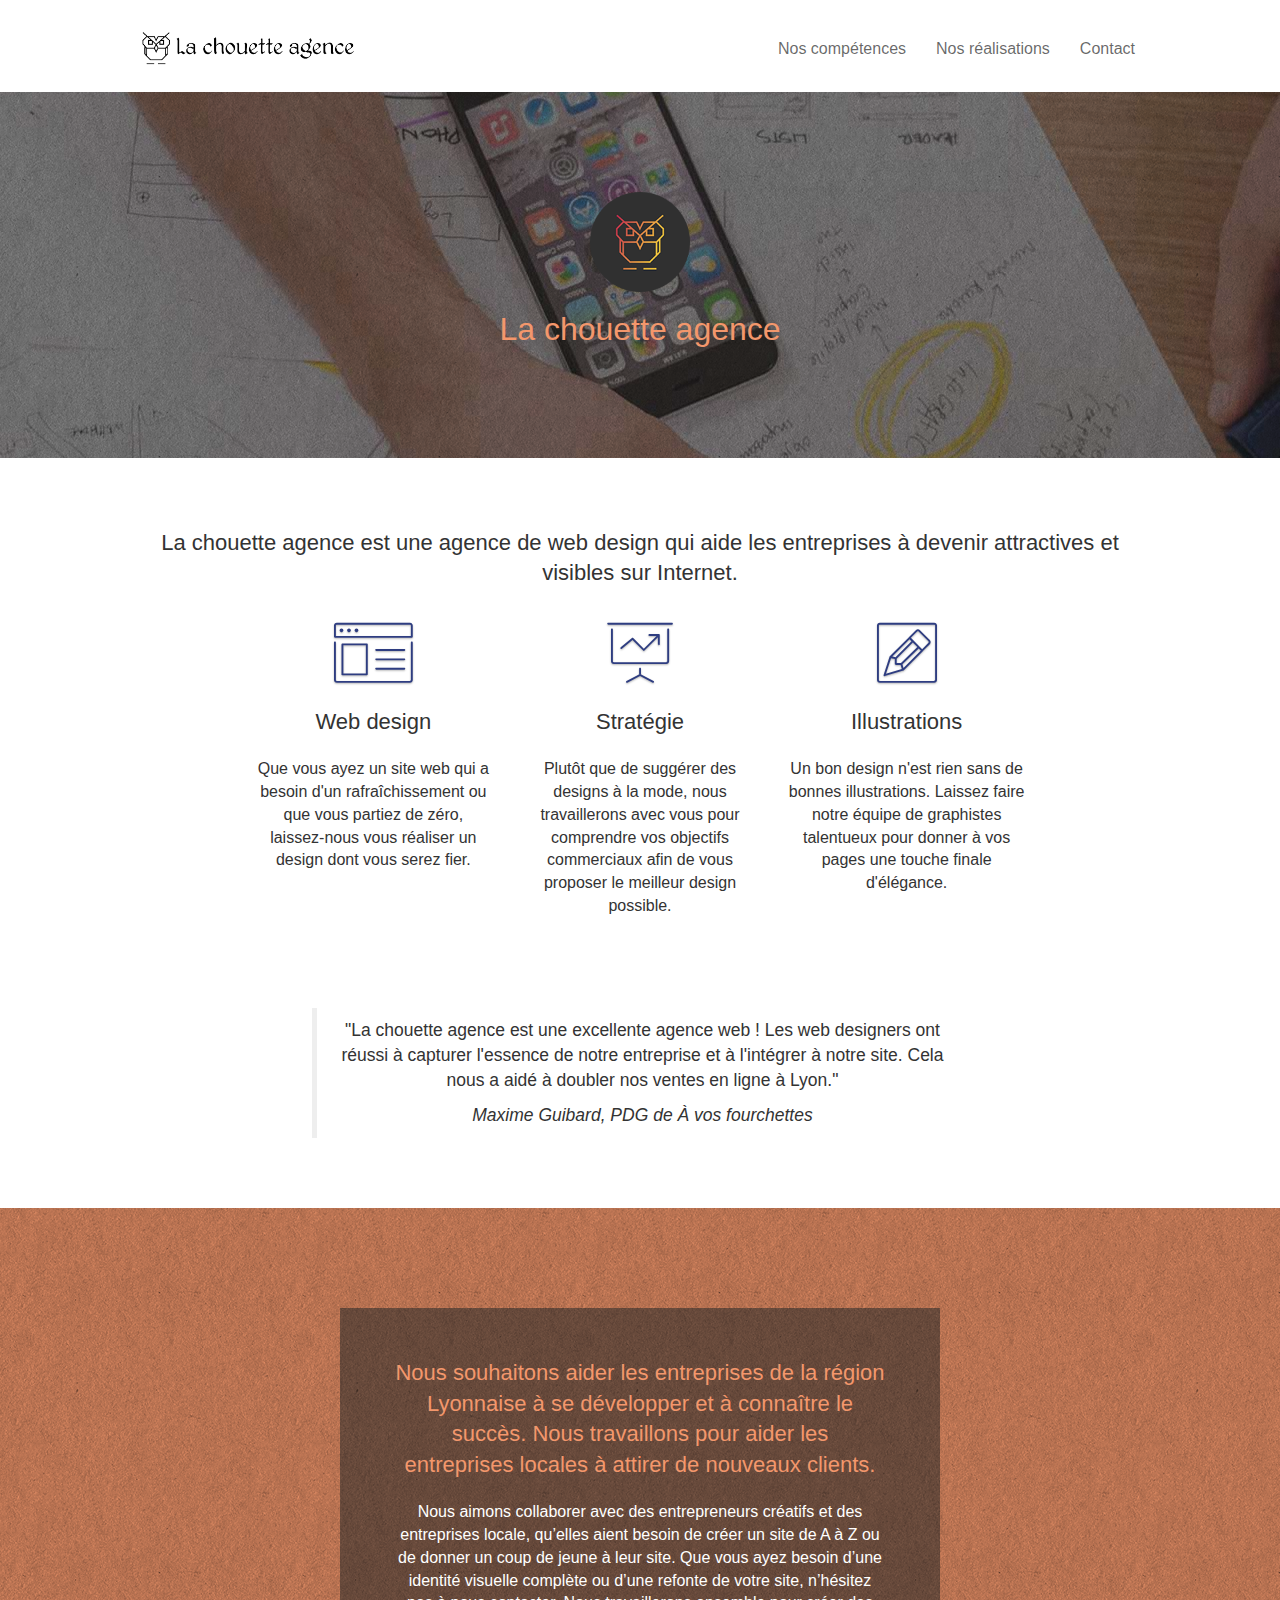
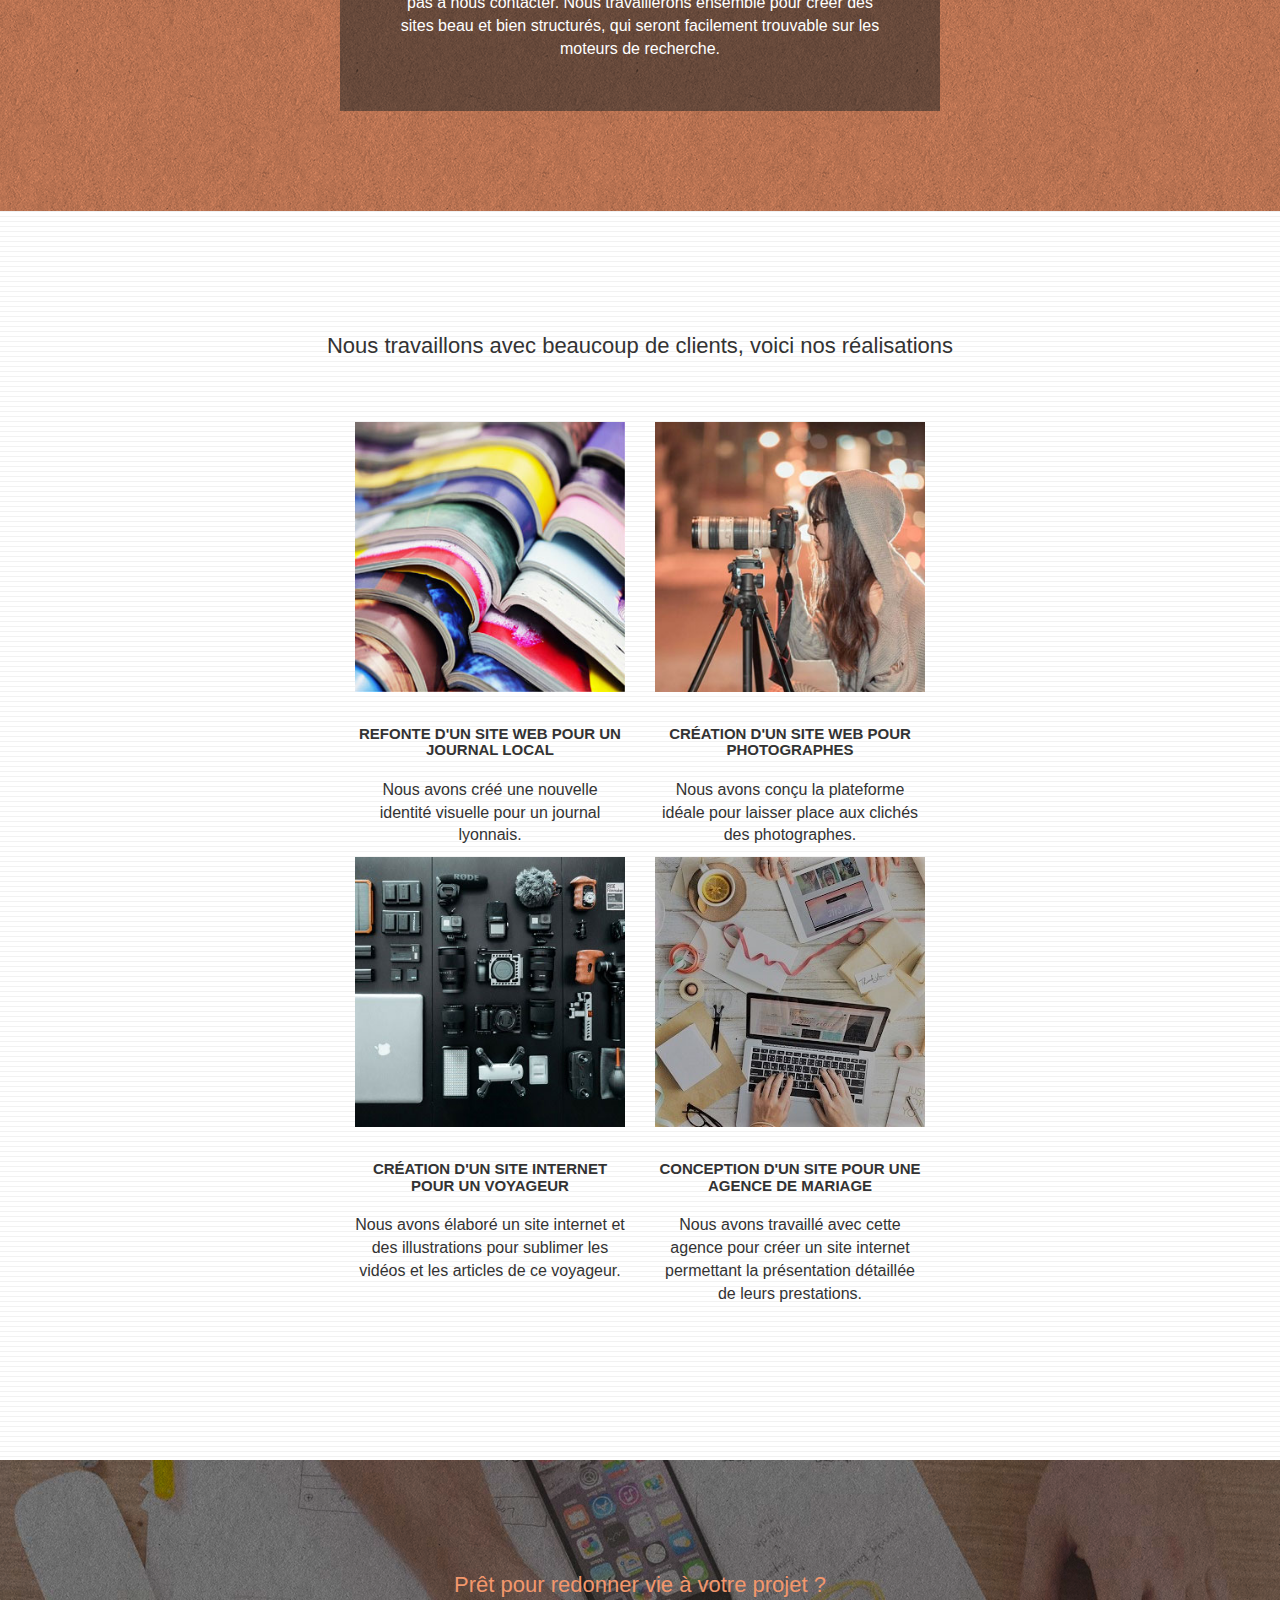
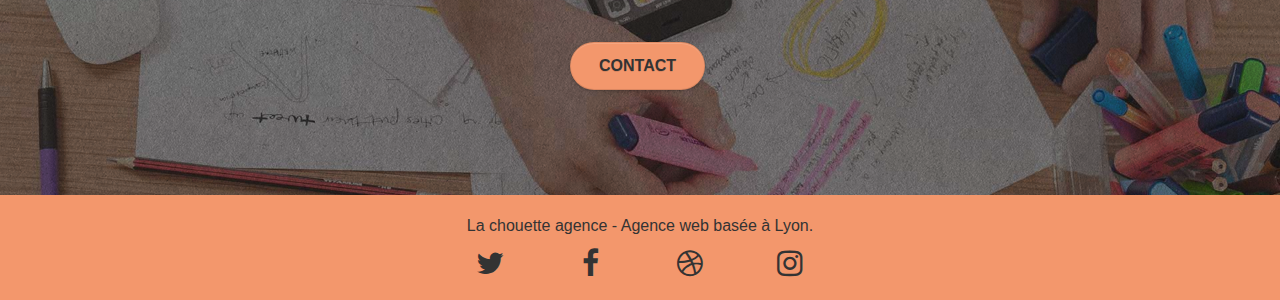
==== commit caa49c22: "aria" ====
--- a/index.html
+++ b/index.html
@@ -2,7 +2,8 @@
 <html lang="fr">
   <head>
     <meta charset="utf-8" />
-    <meta name="keywords" content="agence entreprise web design webdesign france rhône-alpes lyon illustration graphisme stratégie marketting attractivité visibilité vente site internet" />
+    <meta name="robots" content="all">
+    <meta name="keywords" content="agence entreprise web design webdesign france rhône-alpes lyon illustration graphisme stratégie marketting attractivité visibilité vente site internet objectifs commerciaux meilleur graphistes talentueux élégance intégration développer succès local attirer nouveaux clients créatif identité visuelle référencement projets" />
     <meta name="title" content="La chouette agence - Création et design de site web - Lyon" />
     <meta name="description" content="De la création à la refonte complète de votre site internet, nous vous accompagnons dans la réalisation de vos projets web grâce à notre équipe d'experts" />
     <meta name="viewport" content="width=device-width, initial-scale=1.0, viewport-fit=cover" />
@@ -55,15 +56,15 @@
     <!-- Principal conteneur -->
     <div class="page-container">
       <!-- header bloc-0 -->
-      <header class="bloc bgc-white l-bloc" id="bloc-0">
+      <header class="bloc bgc-white l-bloc" id="bloc-0" role="banner">
         <div class="container bloc-sm">
-          <nav class="navbar row">
+          <nav class="navbar row" aria-label="navigation principale" role="navigation">
             <div class="navbar-header">
               <figure class="navbar-brand">
                 <img src="./img/lca.png" alt="Logo et nom La chouette agence" height="40" />
               </figure>
-              <button id="nav-toggle" type="button" class="ui-navbar-toggle navbar-toggle" data-toggle="collapse" data-target=".navbar-1">
-                <span class="sr-only">Toggle navigation</span>
+              <button id="nav-toggle" type="button" class="ui-navbar-toggle navbar-toggle" data-toggle="collapse" data-target=".navbar-1" aria-controls="nav-toggle">
+                <span class="sr-only">Afficher navigation</span>
                 <span class="icon-bar"></span>
                 <span class="icon-bar"></span>
                 <span class="icon-bar"></span>
@@ -71,9 +72,9 @@
             </div>
             <div class="collapse navbar-collapse navbar-1 special-dropdown-nav">
               <ul class="site-navigation nav navbar-nav">
-                <li><a href="#bloc-2-services">Nos compétences</a></li>
-                <li><a href="#bloc-4-portfolio">Nos réalisations</a></li>
-                <li><a href="contact.html">Contact</a></li>
+                <li><a href="#bloc-2-services" aria-label="nos compétences">Nos compétences</a></li>
+                <li><a href="#bloc-4-portfolio" aria-label="nos réalisations">Nos réalisations</a></li>
+                <li><a href="contact.html" aria-label="contact">Contact</a></li>
               </ul>
             </div>
           </nav>
@@ -87,7 +88,7 @@
           <div class="container bloc-lg">
             <div class="row tight-width-whitespace">
               <div class="col-sm-12">
-                <img class="center-block image-resize-mode" src="./img/logo.png" alt="Logo La chouette agence" width="100" />
+                <img class="center-block image-resize-mode" src="./img/logo.png" alt="Logo de La chouette agence" width="100" aria-hidden="true" />
                 <h1 class="text-center hero-bloc-text tc-white">La chouette agence</h1>
               </div>
             </div>
@@ -105,21 +106,21 @@
             <div class="row voffset-lg med-width-whitespace">
               <article class="col-sm-4">
                 <div class="text-center">
-                  <span class="et-icon-browser sm-shadow icon-dark-slate-blue icons icon-lg"></span>
+                  <span class="et-icon-browser sm-shadow icon-dark-slate-blue icons icon-lg" aria-hidden="true"></span>
                 </div>
                 <h2 class="mg-md text-center">Web design</h2>
                 <p class="text-center">Que vous ayez un site web qui a besoin d'un rafraîchissement ou que vous partiez de zéro, laissez-nous vous réaliser un design dont vous serez fier.</p>
               </article>
               <article class="col-sm-4">
                 <div class="text-center">
-                  <span class="et-icon-presentation sm-shadow icon-dark-slate-blue icons icon-lg"></span>
+                  <span class="et-icon-presentation sm-shadow icon-dark-slate-blue icons icon-lg" aria-hidden="true"></span>
                 </div>
                 <h2 class="mg-md text-center">Stratégie</h2>
                 <p class="text-center">Plutôt que de suggérer des designs à la mode, nous travaillerons avec vous pour comprendre vos objectifs commerciaux afin de vous proposer le meilleur design possible.</p>
               </article>
               <article class="col-sm-4">
                 <div class="text-center">
-                  <span class="et-icon-edit sm-shadow icon-dark-slate-blue icons icon-lg"></span>
+                  <span class="et-icon-edit sm-shadow icon-dark-slate-blue icons icon-lg" aria-hidden="true"></span>
                 </div>
                 <h2 class="mg-md text-center">Illustrations</h2>
                 <p class="text-center">Un bon design n'est rien sans de bonnes illustrations. Laissez faire notre équipe de graphistes talentueux pour donner à vos pages une touche finale d'élégance.</p>
@@ -127,8 +128,10 @@
             </div>
             <div class="row voffset-lg voffset">
               <div class="col-xs-12 col-md-8 col-md-offset-2 text-center">
-                <q>La chouette agence est une excellente agence web ! Les web designers ont réussi à capturer l'essence de notre entreprise et à l'intégrer à notre site. Cela nous a aidé à doubler nos ventes en ligne à Lyon.</q>
-                <p>Maxime Guibard, PDG de À vos fourchettes</p>
+                <blockquote>
+                  <p>"La chouette agence est une excellente agence web ! Les web designers ont réussi à capturer l'essence de notre entreprise et à l'intégrer à notre site. Cela nous a aidé à doubler nos ventes en ligne à Lyon."</p>
+                  <cite>Maxime Guibard, PDG de À vos fourchettes</cite>
+                </blockquote>
               </div>
             </div>
           </div>
@@ -156,29 +159,29 @@
             </div>
             <div class="row tight-width-whitespace portfolio-row">
               <article class="col-sm-6">
-                <a href="./img/books.jpg" data-lightbox="./img/books.jpg" data-gallery-id="gallery-1" data-caption="Refonte d'un site web pour un journal local" data-frame="snapshot-lb">
-                  <img src="./img/books.jpg" alt="image des livres" class="img-responsive portfolio-thumb" />
+                <a href="#" data-lightbox="./img/books.jpg" data-gallery-id="gallery-1" data-caption="Refonte d'un site web pour un journal local" data-frame="snapshot-lb">
+                  <img src="./img/books.jpg" alt="successions de livres empilés les uns sur les autres" class="img-responsive portfolio-thumb" />
                 </a>
                 <h3 class="mg-md text-center">Refonte d'un site web pour un journal local</h3>
                 <p class="text-center">Nous avons créé une nouvelle identité visuelle pour un journal lyonnais.</p>
               </article>
               <article class="col-sm-6">
-                <a href="./img/photograph.jpg" data-lightbox="./img/photograph.jpg" data-gallery-id="gallery-1" data-caption="Création d'un site web pour photographes" data-frame="snapshot-lb">
-                  <img src="./img/photograph.jpg" class="img-responsive portfolio-thumb" alt="image d'une photographe entrain de travailler" />
+                <a href="#" data-lightbox="./img/photograph.jpg" data-gallery-id="gallery-1" data-caption="Création d'un site web pour photographes" data-frame="snapshot-lb">
+                  <img src="./img/photograph.jpg" class="img-responsive portfolio-thumb" alt="photographe en pleine pose avec son matériel" />
                 </a>
                 <h3 class="mg-md text-center">Création d'un site web pour photographes</h3>
                 <p class="text-center">Nous avons conçu la plateforme idéale pour laisser place aux clichés des photographes.</p>
               </article>
               <article class="col-sm-6">
-                <a href="./img/materiels.jpg" data-lightbox="./img/materiels.jpg" data-gallery-id="gallery-1" data-caption="Création d'un site internet pour un voyageur" data-frame="snapshot-lb">
-                  <img src="./img/materiels.jpg" class="img-responsive portfolio-thumb" alt="image des materiels de photographie" />
+                <a href="#" data-lightbox="./img/materiels.jpg" data-gallery-id="gallery-1" data-caption="Création d'un site internet pour un voyageur" data-frame="snapshot-lb">
+                  <img src="./img/materiels.jpg" class="img-responsive portfolio-thumb" alt="ensemble de matériels de photographie" />
                 </a>
                 <h3 class="mg-md text-center">Création d'un site internet pour un voyageur</h3>
                 <p class="text-center">Nous avons élaboré un site internet et des illustrations pour sublimer les vidéos et les articles de ce voyageur.</p>
               </article>
               <article class="col-sm-6">
-                <a href="./img/work.jpg" data-lightbox="./img/work.jpg" data-gallery-id="gallery-1" data-caption="Conception d'un site pour une agence de mariage" data-frame="snapshot-lb">
-                  <img src="./img/work.jpg" class="img-responsive portfolio-thumb" alt="image fictive d'un bureau open space où deux personnes travaillent" />
+                <a href="#" data-lightbox="./img/work.jpg" data-gallery-id="gallery-1" data-caption="Conception d'un site pour une agence de mariage" data-frame="snapshot-lb">
+                  <img src="./img/work.jpg" class="img-responsive portfolio-thumb" alt="inspiration de coworking sur un projet" />
                 </a>
                 <h3 class="mg-md text-center">Conception d'un site pour une agence de mariage</h3>
                 <p class="text-center">Nous avons travaillé avec cette agence pour créer un site internet permettant la présentation détaillée de leurs prestations.</p>
@@ -201,8 +204,12 @@
         <!-- bloc-5-cta END -->
       </main>
 
+      <!-- ScrollToTop Button -->
+      <a class="bloc-button btn btn-d scrollToTop" onclick="scrollToTarget('1')"><span class="fa fa-chevron-up"></span></a>
+      <!-- ScrollToTop Button END-->
+
       <!-- Footer - bloc-8 -->
-      <footer class="bloc bgc-atomic-tangerine d-bloc" id="bloc-8">
+      <footer class="bloc bgc-atomic-tangerine d-bloc" id="bloc-8" aria-label="contenu d'informations">
         <div class="container bloc-sm">
           <div class="row">
             <div class="col-sm-12">
@@ -210,28 +217,28 @@
               <div class="row row-no-gutters social">
                 <div class="col-sm-3">
                   <div class="text-center">
-                    <a class="social" href="twitter.com/lachouetteagence" title="twitter">
+                    <a class="social" href="#" title="twitter">
                       <span class="fa fa-twitter icon-md"></span>
                     </a>
                   </div>
                 </div>
                 <div class="col-sm-3">
                   <div class="text-center">
-                    <a class="social" href="facebook.com/lachouetteagence" title="facebook">
+                    <a class="social" href="#" title="facebook">
                       <span class="fa fa-facebook icon-md"></span>
                     </a>
                   </div>
                 </div>
                 <div class="col-sm-3">
                   <div class="text-center">
-                    <a class="social" href="dribbble.com/lachouetteagence" title="dribbble">
+                    <a class="social" href="#" title="dribbble">
                       <span class="fa fa-dribbble icon-md"></span>
                     </a>
                   </div>
                 </div>
                 <div class="col-sm-3">
                   <div class="text-center">
-                    <a class="social" href="instagram.com/lachouetteagence" title="instagram">
+                    <a class="social" href="#" title="instagram">
                       <span class="fa fa-instagram icon-md"></span>
                     </a>
                   </div>
--- a/css/style.min.css
+++ b/css/style.min.css
@@ -1 +1 @@
-body{margin:0;padding:0;background:#fff;overflow-x:hidden;-webkit-font-smoothing:antialiased;-moz-osx-font-smoothing:grayscale}a,button{transition:all .3s ease-in-out;outline:0!important}a:hover{text-decoration:none;cursor:pointer}.bloc{width:100%;clear:both;background:50% 50% no-repeat;padding:0 50px;-webkit-background-size:cover;-moz-background-size:cover;-o-background-size:cover;background-size:cover;position:relative}.bloc .container{padding-left:0;padding-right:0}.bloc-lg{padding:100px 50px}.bloc-md{padding:50px}.bloc-sm{padding:20px 50px}.bg-b-edge,.bg-bl-edge,.bg-br-edge,.bg-center,.bg-l-edge,.bg-r-edge,.bg-repeat,.bg-t-edge,.bg-tl-edge,.bg-tr-edge{-webkit-background-size:auto!important;-moz-background-size:auto!important;-o-background-size:auto!important;background-size:auto!important}.bg-repeat{background:repeat}.bg-t-edge{background:top no-repeat}.bloc-bg-texture::before{content:"";background-size:2px 2px;position:absolute;top:0;bottom:0;left:0;right:0}.texture-paper::before{background:url(../img/texture-paper.png);background-size:280px 280px}.b-parallax{background-attachment:fixed}.d-bloc{color:rgba(255,255,255,.7)}.d-bloc button:hover{color:rgba(255,255,255,.9)}.d-bloc .icon-round,.d-bloc .icon-rounded,.d-bloc .icon-semi-rounded-a,.d-bloc .icon-semi-rounded-b,.d-bloc .icon-square{border-color:rgba(255,255,255,.9)}.d-bloc .divider-h span{border-color:rgba(255,255,255,.2)}.d-bloc .a-btn,.d-bloc .navbar a,.d-bloc .navbar-brand,.d-bloc a .icon-lg,.d-bloc a .icon-md,.d-bloc a .icon-sm,.d-bloc a .icon-xl,.d-bloc h1 a,.d-bloc h2 a,.d-bloc h3 a,.d-bloc h4 a,.d-bloc h5 a,.d-bloc h6 a,.d-bloc p a{color:#333}.d-bloc .a-btn:hover,.d-bloc .navbar a:hover,.d-bloc .navbar-brand:hover,.d-bloc a:hover .icon-lg,.d-bloc a:hover .icon-md,.d-bloc a:hover .icon-sm,.d-bloc a:hover .icon-xl,.d-bloc h1 a:hover,.d-bloc h2 a:hover,.d-bloc h3 a:hover,.d-bloc h4 a:hover,.d-bloc h5 a:hover,.d-bloc h6 a:hover,.d-bloc p a:hover{color:rgba(255,255,255,1)}.d-bloc .navbar-toggle .icon-bar{background:rgba(255,255,255,1)}.d-bloc .btn-wire,.d-bloc .btn-wire:hover{color:rgba(255,255,255,1);border-color:rgba(255,255,255,1)}.d-bloc .panel{color:rgba(0,0,0,.5)}.d-bloc .panel button:hover{color:rgba(0,0,0,.7)}.d-bloc .panel icon{border-color:rgba(0,0,0,.7)}.d-bloc .panel .divider-h span{border-color:rgba(0,0,0,.1)}.d-bloc .panel .a-btn{color:rgba(0,0,0,.6)}.d-bloc .panel .a-btn:hover{color:rgba(0,0,0,1)}.d-bloc .panel .btn-wire,.d-bloc .panel .btn-wire:hover{color:rgba(0,0,0,.7);border-color:rgba(0,0,0,.3)}.d-bloc .panel button:hover,.l-bloc button:hover{color:rgba(0,0,0,.7)}.l-bloc .icon-round,.l-bloc .icon-rounded,.l-bloc .icon-semi-rounded-a,.l-bloc .icon-semi-rounded-b,.l-bloc .icon-square{border-color:rgba(0,0,0,.7)}.d-bloc .panel .divider-h span,.l-bloc .divider-h span{border-color:rgba(0,0,0,.1)}.d-bloc .panel .a-btn,.l-bloc .a-btn,.l-bloc .navbar a,.l-bloc .navbar-brand,.l-bloc a .icon-lg,.l-bloc a .icon-md,.l-bloc a .icon-sm,.l-bloc a .icon-xl,.l-bloc h1 a,.l-bloc h2 a,.l-bloc h3 a,.l-bloc h4 a,.l-bloc h5 a,.l-bloc h6 a,.l-bloc p a{color:rgba(0,0,0,.6)}.d-bloc .panel .a-btn:hover,.l-bloc .a-btn:hover,.l-bloc .navbar a:hover,.l-bloc .navbar-brand:hover,.l-bloc a:hover .icon-lg,.l-bloc a:hover .icon-md,.l-bloc a:hover .icon-sm,.l-bloc a:hover .icon-xl,.l-bloc h1 a:hover,.l-bloc h2 a:hover,.l-bloc h3 a:hover,.l-bloc h4 a:hover,.l-bloc h5 a:hover,.l-bloc h6 a:hover,.l-bloc p a:hover{color:rgba(0,0,0,1)}.l-bloc .navbar-toggle .icon-bar{color:rgba(0,0,0,.6)}.d-bloc .panel .btn-wire,.d-bloc .panel .btn-wire:hover,.l-bloc .btn-wire,.l-bloc .btn-wire:hover{color:rgba(0,0,0,.7);border-color:rgba(0,0,0,.3)}.voffset{margin-top:30px}.voffset-lg{margin-top:80px}.row-no-gutters{margin-right:0;margin-left:0}.row.row-no-gutters>[class*=" col-"],.row.row-no-gutters>[class^=col-]{padding-right:0;padding-left:0}#bloc-1-hero h1{font-size:32px}.navbar{margin-bottom:0;z-index:1}.navbar-brand{height:auto;padding:3px 15px;font-size:25px;font-weight:400;font-weight:600;line-height:44px}.navbar-brand img{max-height:200px;margin:0 5px 0 0;display:inline}.navbar-brand img[src$=svg]{min-width:100px}.nav-center .navbar-brand img{margin:0}.navbar .nav{padding-top:2px;margin-right:-16px;float:right;z-index:1}.nav>li{float:left;margin-top:4px;font-size:16px}.navbar-nav .open .dropdown-menu>li>a{text-align:inherit}.nav>li a:focus,.nav>li a:hover{background:0 0}.navbar-toggle{margin:10px 10px 0 0;border:0}.navbar-toggle:hover{background:0 0!important}.navbar-toggle .icon-bar{background-color:rgba(0,0,0,.5);width:26px}.nav-invert .navbar .nav{float:left}.nav-invert .navbar-brand,.nav-invert .navbar-header{float:right;position:relative;z-index:2}@media (min-width:768px){.site-navigation{position:absolute;top:50%;right:20px;transform:translate(0,-50%);-webkit-transform:translateY(-50%)}.nav>li .dropdown-menu a,.nav>li .dropdown-menu a:hover{color:#484848}.nav-invert .site-navigation{left:0;right:0}.nav-center{text-align:center}.nav-center .navbar-header{width:100%}.nav-center .nav>li,.nav-center .navbar-brand,.nav-center .navbar-header{float:none;display:inline-block}.nav-center .site-navigation{position:relative;width:100%;right:0;margin-right:0;margin-top:20px}.nav-center.mini-nav .navbar-toggle{float:none;margin:10px auto 0}}.nav>li>.dropdown a{background:0 0!important;display:block;padding:14px 15px}nav .caret{margin:0 5px}.dropdown-menu .dropdown-menu{top:-8px;left:100%}.dropdown-menu .dropmenu-flow-right{top:100%;left:0;margin-left:-1px;border-top-left-radius:0;border-top-right-radius:0}.dropdown-menu .dropdown span{border:4px solid #000;border-top-color:transparent;border-right-color:transparent;border-bottom-color:transparent;margin:6px -5px 0 0!important;float:right}.mg-md{margin-top:10px;margin-bottom:20px}.mg-lg{margin-top:10px;margin-bottom:40px}.btn{margin:0 5px 5px 0}.btn.pull-right{margin:0 0 5px 5px}.btn-d,.btn-d:focus,.btn-d:hover{color:#fff;background:rgba(0,0,0,.3)}button{outline:0!important}.btn-rd{border-radius:40px}.btn-clean{border:1px solid rgba(0,0,0,.08);border-bottom-color:rgba(0,0,0,.1);text-shadow:0 1px 0 rgba(0,0,1,.1);box-shadow:0 1px 3px rgba(0,0,1,.25),inset 0 1px 0 0 rgba(255,255,255,.15)}.icon-md{font-size:30px!important}.icon-lg{font-size:60px!important}.sm-shadow{text-shadow:0 1px 2px rgba(0,0,0,.3)}.panel-sq,.panel-sq .panel-footer,.panel-sq .panel-heading{border-radius:0}.panel-rd{border-radius:30px}.panel-rd .panel-heading{border-radius:29px 29px 0 0}.panel-rd .panel-footer{border-radius:0 0 29px 29px}.form-control{border-color:rgba(0,0,0,.1);box-shadow:none}.scrollToTop{width:40px;height:40px;position:fixed;bottom:20px;right:20px;opacity:0;z-index:500;transition:all .3s ease-in-out}.scrollToTop span{margin-top:6px}.showScrollTop{font-size:14px;opacity:1}a[data-lightbox]{position:relative;display:block;text-align:center}a[data-lightbox]:hover::before{content:"+";font-family:HelveticaNeue-Light,"Helvetica Neue Light","Helvetica Neue",Helvetica,Arial;font-size:32px;width:50px;height:50px;margin-left:-25px;border-radius:50%;background:rgba(0,0,0,.6);color:#fff;font-weight:100;z-index:1;position:absolute;top:50%;left:50%;transform:translateY(-50%);-webkit-transform:translateY(-50%)}a[data-lightbox]:hover img{opacity:.6;-webkit-animation-fill-mode:none;animation-fill-mode:none}#lightbox-modal{display:flex;align-items:center}#lightbox-modal .modal-dialog{width:90%;max-width:900px;margin:0 auto 0}#lightbox-modal .modal-dialog img{max-height:90vh;margin:0 auto}.lightbox-caption{padding:20px;color:#fff;background:rgba(0,0,0,.5);position:absolute;left:15px;right:15px;bottom:5px}.close-lightbox{color:#fff;font-size:30px;position:absolute;top:20px;right:20px;z-index:20;background:rgba(0,0,0,.5);border:none;line-height:30px;padding:0 9px 5px;opacity:.3}.close-lightbox:hover,.next-lightbox:hover,.prev-lightbox:hover{opacity:1;color:#fff}.next-lightbox,.prev-lightbox{font-size:20px;color:rgba(255,255,255,.9);background:rgba(0,0,0,.5);transition:all .2s ease-in-out;position:absolute;top:45%;z-index:1;opacity:.4}.next-lightbox{padding:6px 8px 1px 13px;right:25px}.prev-lightbox{padding:6px 13px 1px 10px;left:25px}.snapshot-lb .modal-body{text-align:center;padding-bottom:45px}.snapshot-lb .lightbox-caption{padding:0;color:rgba(0,0,0,.5);background:0 0}.btn,a,h1,h2,h3,h4,h5,h6,label,p{font-family:helvetica;font-weight:400;color:#333!important}.container{max-width:1000px}.hero-bloc-text{font-size:38px}.hero-bloc-text-sub{font-size:36px}.statement-bloc-text{line-height:26px;font-style:italic;font-size:20px;text-align:center;font-weight:lighter;max-width:520px;margin:auto auto auto auto}.tight-width-whitespace{max-width:600px;margin:auto auto auto auto}.h1{font-size:20px;font-family:"Open Sans"}.cta-hero{margin-top:22px;text-transform:uppercase;padding:12px 28px 12px 28px;font-size:16px;font-weight:700}.social{max-width:400px;margin:auto auto auto auto}h2{font-size:22px;line-height:1.4em}h3{font-size:15px;text-transform:uppercase;font-weight:700;color:#333!important}.med-width-whitespace{max-width:800px;margin:auto auto auto auto;box-shadow:0 0 0 #000}h1{color:#333!important}h4{color:#333!important}.icons{margin-bottom:14px;margin-top:24px}.white{color:#fff!important}.portfolio-thumb{margin-bottom:24px}.portfolio-row{margin-bottom:44px;margin-top:50px}.avatar{box-shadow:0 4px 9px rgba(0,0,0,.3)}.black-background{background-color:rgba(65,62,58,.6);padding:40px 40px 40px 40px}.bold-link{font-weight:900;text-decoration:underline!important}.bgc-white{background-color:#fff}.bgc-dark-slate-blue{background-color:#2e3d81}.bgc-atomic-tangerine{background-color:#f3976c}.tc-white{position:relative;color:#f3976c!important}.btn-atomic-tangerine{background:#f3976c}.btn-atomic-tangerine:hover{background:#c27956!important}.ltc-white{color:#fff!important}.ltc-white:hover{color:#ccc!important}.ltc-atomic-tangerine{color:#f3976c!important}.ltc-atomic-tangerine:hover{color:#c27956!important}.icon-dark-slate-blue{color:#2e3d81!important;border-color:#2e3d81!important}.bg-dots-bg{background-image:url(../img/dots_bg.png)}.bg-lines-h2-bg{background-image:url(../img/lines_bg.png)}.bg-banniere{background-image:url(../img/bg_lca_1920.jpg)}.bg-presentation{background-image:url(../img/bg_presentation_1920.jpg)}@media (max-width:1024px){.bloc{padding-left:20px;padding-right:20px}.bloc-tile-2.full-width-bloc .container,.bloc-tile-3.full-width-bloc .container,.bloc-tile-4.full-width-bloc .container,.bloc.full-width-bloc{padding-left:0;padding-right:0}.bg-banniere{background-image:url(../img/bg_lca_1024.jpg)}.bg-presentation{background-image:url(../img/bg_presentation_1024.jpg)}}@media (max-width:992px) and (min-width:768px){.navbar .nav{max-width:80%}.nav-center.navbar .nav{max-width:100%}}@media only screen and (min-device-width:768px) and (max-device-width:1024px) and (orientation:landscape){.b-parallax{background-attachment:scroll}}@media only screen and (min-device-width:1024px) and (max-device-width:1366px) and (-webkit-min-device-pixel-ratio:1.5){.b-parallax{background-attachment:scroll}}@media (max-width:991px){.container{width:100%}.b-parallax{background-attachment:scroll}#hero-bloc,.page-container{overflow-x:hidden;position:relative}.bloc{padding-left:constant(safe-area-inset-left);padding-right:constant(safe-area-inset-right)}.bloc-group,.bloc-group .bloc{display:block;width:100%}.bloc-fill-screen .fill-bloc-bottom-edge,.bloc-fill-screen .fill-bloc-top-edge{padding:0 20px;padding-left:constant(safe-area-inset-left);padding-right:constant(safe-area-inset-right)}}@media (max-width:767px){.page-container{overflow-x:hidden;position:relative}#disqus_thread,h1,h2,h3,h4,h5,h6,p{padding-left:10px!important;padding-right:10px!important}.b-parallax{background-attachment:scroll}.navbar .nav{padding-top:0;border-top:1px solid rgba(0,0,0,.2);float:none!important}.navbar.row{margin-left:0;margin-right:0}.site-navigation{position:inherit;transform:none;-webkit-transform:none;-ms-transform:none}.nav>li{margin-top:0;border-bottom:1px solid rgba(0,0,0,.1);background:rgba(0,0,0,.05);text-align:left;padding-left:15px;width:100%}.nav>li:hover{background:rgba(0,0,0,.08)}.dropdown .dropdown a .caret{float:none;margin:5px 0 0 10px!important;border:4px solid #000;border-bottom-color:transparent;border-right-color:transparent;border-left-color:transparent}#hero-bloc .navbar .nav{background:rgba(0,0,0,.8)}#hero-bloc .navbar .nav a{color:rgba(255,255,255,.6)}.hero{padding:50px 0}.hero-nav{left:-1px;right:-1px}.navbar-collapse{padding:0;overflow-x:hidden;-webkit-box-shadow:none;box-shadow:none}.navbar-brand img{max-height:40px;width:auto}.nav-invert .navbar-header{float:none;width:100%}.nav-invert .navbar-toggle{float:left;margin-left:10px}.bloc{padding-left:0;padding-right:0}.bloc-lg,.bloc-xl,.bloc-xxl{padding:40px 0}.bloc-md,.bloc-sm{padding-left:0;padding-right:0}.bloc-fill-screen .fill-bloc-bottom-edge,.bloc-fill-screen .fill-bloc-top-edge,.bloc-tile-2 .container,.bloc-tile-3 .container,.bloc-tile-4 .container{padding-left:0;padding-right:0}.a-block{padding:0 10px}.btn-dwn{display:none}.voffset{margin-top:5px}.voffset-md{margin-top:20px}.voffset-lg{margin-top:30px}form{padding:5px}.close-lightbox{display:inline-block}.blocsapp-device-iphone5{background-size:216px 425px;padding-top:60px;width:216px;height:425px}.blocsapp-device-iphone5 img{width:180px;height:320px}.social{display:flex;justify-content:space-between}}@media (max-width:425px){.bloc{padding-left:0;padding-right:0}.bg-banniere{background-image:url(../img/bg_lca_600.jpg)}.bg-presentation{background-image:url(../img/bg_presentation_600.jpg)}}@media (max-width:767px){.bloc-mob-center-text{text-align:center}}+body{margin:0;padding:0;background:#fff;overflow-x:hidden;-webkit-font-smoothing:antialiased;-moz-osx-font-smoothing:grayscale}a,button{transition:all .3s ease-in-out;outline:0!important}a:hover{text-decoration:none;cursor:pointer}.bloc{width:100%;clear:both;background:50% 50% no-repeat;padding:0 50px;-webkit-background-size:cover;-moz-background-size:cover;-o-background-size:cover;background-size:cover;position:relative}.bloc .container{padding-left:0;padding-right:0}.bloc-lg{padding:100px 50px}.bloc-md{padding:50px}.bloc-sm{padding:20px 50px}.bg-b-edge,.bg-bl-edge,.bg-br-edge,.bg-center,.bg-l-edge,.bg-r-edge,.bg-repeat,.bg-t-edge,.bg-tl-edge,.bg-tr-edge{-webkit-background-size:auto!important;-moz-background-size:auto!important;-o-background-size:auto!important;background-size:auto!important}.bg-repeat{background:repeat}.bg-t-edge{background:top no-repeat}.bloc-bg-texture::before{content:"";background-size:2px 2px;position:absolute;top:0;bottom:0;left:0;right:0}.texture-paper::before{background:url(../img/texture-paper.png);background-size:280px 280px}.b-parallax{background-attachment:fixed}.d-bloc{color:rgba(255,255,255,.7)}.d-bloc button:hover{color:rgba(255,255,255,.9)}.d-bloc .icon-round,.d-bloc .icon-rounded,.d-bloc .icon-semi-rounded-a,.d-bloc .icon-semi-rounded-b,.d-bloc .icon-square{border-color:rgba(255,255,255,.9)}.d-bloc .divider-h span{border-color:rgba(255,255,255,.2)}.d-bloc .a-btn,.d-bloc .navbar a,.d-bloc .navbar-brand,.d-bloc a .icon-lg,.d-bloc a .icon-md,.d-bloc a .icon-sm,.d-bloc a .icon-xl,.d-bloc h1 a,.d-bloc h2 a,.d-bloc h3 a,.d-bloc h4 a,.d-bloc h5 a,.d-bloc h6 a,.d-bloc p a{color:#333}.d-bloc .a-btn:hover,.d-bloc .navbar a:hover,.d-bloc .navbar-brand:hover,.d-bloc a:hover .icon-lg,.d-bloc a:hover .icon-md,.d-bloc a:hover .icon-sm,.d-bloc a:hover .icon-xl,.d-bloc h1 a:hover,.d-bloc h2 a:hover,.d-bloc h3 a:hover,.d-bloc h4 a:hover,.d-bloc h5 a:hover,.d-bloc h6 a:hover,.d-bloc p a:hover{color:rgba(255,255,255,1)}.d-bloc .navbar-toggle .icon-bar{background:rgba(255,255,255,1)}.d-bloc .btn-wire,.d-bloc .btn-wire:hover{color:rgba(255,255,255,1);border-color:rgba(255,255,255,1)}.d-bloc .panel{color:rgba(0,0,0,.5)}.d-bloc .panel button:hover{color:rgba(0,0,0,.7)}.d-bloc .panel icon{border-color:rgba(0,0,0,.7)}.d-bloc .panel .divider-h span{border-color:rgba(0,0,0,.1)}.d-bloc .panel .a-btn{color:rgba(0,0,0,.6)}.d-bloc .panel .a-btn:hover{color:rgba(0,0,0,1)}.d-bloc .panel .btn-wire,.d-bloc .panel .btn-wire:hover{color:rgba(0,0,0,.7);border-color:rgba(0,0,0,.3)}.d-bloc .panel button:hover,.l-bloc button:hover{color:rgba(0,0,0,.7)}.l-bloc .icon-round,.l-bloc .icon-rounded,.l-bloc .icon-semi-rounded-a,.l-bloc .icon-semi-rounded-b,.l-bloc .icon-square{border-color:rgba(0,0,0,.7)}.d-bloc .panel .divider-h span,.l-bloc .divider-h span{border-color:rgba(0,0,0,.1)}.d-bloc .panel .a-btn,.l-bloc .a-btn,.l-bloc .navbar a,.l-bloc .navbar-brand,.l-bloc a .icon-lg,.l-bloc a .icon-md,.l-bloc a .icon-sm,.l-bloc a .icon-xl,.l-bloc h1 a,.l-bloc h2 a,.l-bloc h3 a,.l-bloc h4 a,.l-bloc h5 a,.l-bloc h6 a,.l-bloc p a{color:rgba(0,0,0,.6)}.d-bloc .panel .a-btn:hover,.l-bloc .a-btn:hover,.l-bloc .navbar a:hover,.l-bloc .navbar-brand:hover,.l-bloc a:hover .icon-lg,.l-bloc a:hover .icon-md,.l-bloc a:hover .icon-sm,.l-bloc a:hover .icon-xl,.l-bloc h1 a:hover,.l-bloc h2 a:hover,.l-bloc h3 a:hover,.l-bloc h4 a:hover,.l-bloc h5 a:hover,.l-bloc h6 a:hover,.l-bloc p a:hover{color:rgba(0,0,0,1)}.l-bloc .navbar-toggle .icon-bar{color:rgba(0,0,0,.6)}.d-bloc .panel .btn-wire,.d-bloc .panel .btn-wire:hover,.l-bloc .btn-wire,.l-bloc .btn-wire:hover{color:rgba(0,0,0,.7);border-color:rgba(0,0,0,.3)}.voffset{margin-top:30px}.voffset-lg{margin-top:80px}.row-no-gutters{margin-right:0;margin-left:0}.row.row-no-gutters>[class*=" col-"],.row.row-no-gutters>[class^=col-]{padding-right:0;padding-left:0}#bloc-1-hero h1{font-size:32px}.navbar{margin-bottom:0;z-index:1}.navbar-brand{height:auto;padding:3px 15px;font-size:25px;font-weight:400;font-weight:600;line-height:44px}.navbar-brand img{max-height:200px;margin:0 5px 0 0;display:inline}.navbar-brand img[src$=svg]{min-width:100px}.nav-center .navbar-brand img{margin:0}.navbar .nav{padding-top:2px;margin-right:-16px;float:right;z-index:1}.nav>li{float:left;margin-top:4px;font-size:16px}.navbar-nav .open .dropdown-menu>li>a{text-align:inherit}.nav>li a:focus,.nav>li a:hover{background:0 0}.navbar-toggle{margin:10px 10px 0 0;border:0}.navbar-toggle:hover{background:0 0!important}.navbar-toggle .icon-bar{background-color:rgba(0,0,0,.5);width:26px}.nav-invert .navbar .nav{float:left}.nav-invert .navbar-brand,.nav-invert .navbar-header{float:right;position:relative;z-index:2}@media (min-width:768px){.site-navigation{position:absolute;top:50%;right:20px;transform:translate(0,-50%);-webkit-transform:translateY(-50%)}.nav>li .dropdown-menu a,.nav>li .dropdown-menu a:hover{color:#484848}.nav-invert .site-navigation{left:0;right:0}.nav-center{text-align:center}.nav-center .navbar-header{width:100%}.nav-center .nav>li,.nav-center .navbar-brand,.nav-center .navbar-header{float:none;display:inline-block}.nav-center .site-navigation{position:relative;width:100%;right:0;margin-right:0;margin-top:20px}.nav-center.mini-nav .navbar-toggle{float:none;margin:10px auto 0}}.nav>li>.dropdown a{background:0 0!important;display:block;padding:14px 15px}nav .caret{margin:0 5px}.dropdown-menu .dropdown-menu{top:-8px;left:100%}.dropdown-menu .dropmenu-flow-right{top:100%;left:0;margin-left:-1px;border-top-left-radius:0;border-top-right-radius:0}.dropdown-menu .dropdown span{border:4px solid #000;border-top-color:transparent;border-right-color:transparent;border-bottom-color:transparent;margin:6px -5px 0 0!important;float:right}.mg-md{margin-top:10px;margin-bottom:20px}.mg-lg{margin-top:10px;margin-bottom:40px}.btn{margin:0 5px 5px 0}.btn.pull-right{margin:0 0 5px 5px}.btn-d,.btn-d:focus,.btn-d:hover{color:#fff;background:rgba(0,0,0,.3)}button{outline:0!important}.btn-rd{border-radius:40px}.btn-clean{border:1px solid rgba(0,0,0,.08);border-bottom-color:rgba(0,0,0,.1);text-shadow:0 1px 0 rgba(0,0,1,.1);box-shadow:0 1px 3px rgba(0,0,1,.25),inset 0 1px 0 0 rgba(255,255,255,.15)}.icon-md{font-size:30px!important}.icon-lg{font-size:60px!important}.sm-shadow{text-shadow:0 1px 2px rgba(0,0,0,.3)}.panel-sq,.panel-sq .panel-footer,.panel-sq .panel-heading{border-radius:0}.panel-rd{border-radius:30px}.panel-rd .panel-heading{border-radius:29px 29px 0 0}.panel-rd .panel-footer{border-radius:0 0 29px 29px}.form-control{border-color:rgba(0,0,0,.1);box-shadow:none}.scrollToTop{width:40px;height:40px;position:fixed;bottom:20px;right:20px;opacity:0;z-index:500;transition:all .3s ease-in-out}.scrollToTop span{margin-top:6px}.showScrollTop{font-size:14px;opacity:1}a[data-lightbox]{position:relative;display:block;text-align:center}a[data-lightbox]:hover::before{content:"+";font-family:HelveticaNeue-Light,"Helvetica Neue Light","Helvetica Neue",Helvetica,Arial;font-size:32px;width:50px;height:50px;margin-left:-25px;border-radius:50%;background:rgba(0,0,0,.6);color:#fff;font-weight:100;z-index:1;position:absolute;top:50%;left:50%;transform:translateY(-50%);-webkit-transform:translateY(-50%)}a[data-lightbox]:hover img{opacity:.6;-webkit-animation-fill-mode:none;animation-fill-mode:none}#lightbox-modal{display:flex;align-items:center}#lightbox-modal .modal-dialog{width:90%;max-width:900px;margin:0 auto 0}#lightbox-modal .modal-dialog img{max-height:90vh;margin:0 auto}.lightbox-caption{padding:20px;color:#fff;background:rgba(0,0,0,.5);position:absolute;left:15px;right:15px}.close-lightbox{color:#fff;font-size:30px;position:absolute;top:20px;right:20px;z-index:20;background:rgba(0,0,0,.5);border:none;line-height:30px;padding:0 9px 5px;opacity:.3}.close-lightbox:hover,.next-lightbox:hover,.prev-lightbox:hover{opacity:1;color:#fff}.next-lightbox,.prev-lightbox{font-size:20px;color:rgba(255,255,255,.9);background:rgba(0,0,0,.5);transition:all .2s ease-in-out;position:absolute;top:45%;z-index:1;opacity:.4}.next-lightbox{padding:6px 8px 1px 13px;right:25px}.prev-lightbox{padding:6px 13px 1px 10px;left:25px}.snapshot-lb .modal-body{text-align:center;padding-bottom:45px}.snapshot-lb .lightbox-caption{padding:0;color:rgba(0,0,0,.5);background:0 0}.btn,a,h1,h2,h3,h4,h5,h6,label,p{font-family:helvetica;font-weight:400;color:#333}.container{max-width:1000px}.hero-bloc-text{font-size:38px}.hero-bloc-text-sub{font-size:36px}.statement-bloc-text{line-height:26px;font-style:italic;font-size:20px;text-align:center;font-weight:lighter;max-width:520px;margin:auto auto auto auto}.tight-width-whitespace{max-width:600px;margin:auto auto auto auto}.h1{font-size:20px;font-family:"Open Sans"}.cta-hero{margin-top:22px;text-transform:uppercase;padding:12px 28px 12px 28px;font-size:16px;font-weight:700}.social{max-width:400px;margin:auto auto auto auto}h2{font-size:22px;line-height:1.4em}h3{font-size:15px;text-transform:uppercase;font-weight:700;color:#333!important}.med-width-whitespace{max-width:800px;margin:auto auto auto auto;box-shadow:0 0 0 #000}h1{color:#333!important}h4{color:#333!important}.icons{margin-bottom:14px;margin-top:24px}.white{color:#fff!important}.portfolio-thumb{margin-bottom:24px}.portfolio-row{margin-bottom:44px;margin-top:50px}.avatar{box-shadow:0 4px 9px rgba(0,0,0,.3)}.black-background{background-color:rgba(65,62,58,.6);padding:40px 40px 40px 40px}.bold-link{font-weight:900;text-decoration:underline!important}.bgc-white{background-color:#fff}.bgc-dark-slate-blue{background-color:#2e3d81}.bgc-atomic-tangerine{background-color:#f3976c}.tc-white{position:relative;color:#f3976c!important}.btn-atomic-tangerine{background:#f3976c}.ltc-white{color:#fff!important}.ltc-white:hover{color:#ccc!important}.ltc-atomic-tangerine{color:#f3976c!important}.ltc-atomic-tangerine:hover{color:#c27956!important}.icon-dark-slate-blue{color:#2e3d81!important;border-color:#2e3d81!important}.bg-dots-bg{background-image:url(../img/dots_bg.png)}.bg-lines-h2-bg{background-image:url(../img/lines_bg.png)}.bg-banniere{background-image:url(../img/bg_lca_1920.jpg)}.bg-presentation{background-image:url(../img/bg_presentation_1920.jpg)}@media (max-width:1024px){.bloc{padding-left:20px;padding-right:20px}.bloc-tile-2.full-width-bloc .container,.bloc-tile-3.full-width-bloc .container,.bloc-tile-4.full-width-bloc .container,.bloc.full-width-bloc{padding-left:0;padding-right:0}.bg-banniere{background-image:url(../img/bg_lca_1024.jpg)}.bg-presentation{background-image:url(../img/bg_presentation_1024.jpg)}}@media (max-width:992px) and (min-width:768px){.navbar .nav{max-width:80%}.nav-center.navbar .nav{max-width:100%}}@media only screen and (min-device-width:768px) and (max-device-width:1024px) and (orientation:landscape){.b-parallax{background-attachment:scroll}}@media only screen and (min-device-width:1024px) and (max-device-width:1366px) and (-webkit-min-device-pixel-ratio:1.5){.b-parallax{background-attachment:scroll}}@media (max-width:991px){.container{width:100%}.b-parallax{background-attachment:scroll}#hero-bloc,.page-container{overflow-x:hidden;position:relative}.bloc{padding-left:constant(safe-area-inset-left);padding-right:constant(safe-area-inset-right)}.bloc-group,.bloc-group .bloc{display:block;width:100%}.bloc-fill-screen .fill-bloc-bottom-edge,.bloc-fill-screen .fill-bloc-top-edge{padding:0 20px;padding-left:constant(safe-area-inset-left);padding-right:constant(safe-area-inset-right)}}@media (max-width:767px){.page-container{overflow-x:hidden;position:relative}#disqus_thread,h1,h2,h3,h4,h5,h6,p{padding-left:10px!important;padding-right:10px!important}.b-parallax{background-attachment:scroll}.navbar .nav{padding-top:0;border-top:1px solid rgba(0,0,0,.2);float:none!important}.navbar.row{margin-left:0;margin-right:0}.site-navigation{position:inherit;transform:none;-webkit-transform:none;-ms-transform:none}.nav>li{margin-top:0;border-bottom:1px solid rgba(0,0,0,.1);background:rgba(0,0,0,.05);text-align:left;padding-left:15px;width:100%}.nav>li:hover{background:rgba(0,0,0,.08)}.dropdown .dropdown a .caret{float:none;margin:5px 0 0 10px!important;border:4px solid #000;border-bottom-color:transparent;border-right-color:transparent;border-left-color:transparent}#hero-bloc .navbar .nav{background:rgba(0,0,0,.8)}#hero-bloc .navbar .nav a{color:rgba(255,255,255,.6)}.hero{padding:50px 0}.hero-nav{left:-1px;right:-1px}.navbar-collapse{padding:0;overflow-x:hidden;-webkit-box-shadow:none;box-shadow:none}.navbar-brand img{max-height:40px;width:auto}.nav-invert .navbar-header{float:none;width:100%}.nav-invert .navbar-toggle{float:left;margin-left:10px}.bloc{padding-left:0;padding-right:0}.bloc-lg,.bloc-xl,.bloc-xxl{padding:40px 0}.bloc-md,.bloc-sm{padding-left:0;padding-right:0}.bloc-fill-screen .fill-bloc-bottom-edge,.bloc-fill-screen .fill-bloc-top-edge,.bloc-tile-2 .container,.bloc-tile-3 .container,.bloc-tile-4 .container{padding-left:0;padding-right:0}.a-block{padding:0 10px}.btn-dwn{display:none}.voffset{margin-top:5px}.voffset-md{margin-top:20px}.voffset-lg{margin-top:30px}form{padding:5px}.close-lightbox{display:inline-block}.blocsapp-device-iphone5{background-size:216px 425px;padding-top:60px;width:216px;height:425px}.blocsapp-device-iphone5 img{width:180px;height:320px}.social{display:flex;justify-content:space-between}}@media (max-width:425px){.bloc{padding-left:0;padding-right:0}.bg-banniere{background-image:url(../img/bg_lca_600.jpg)}.bg-presentation{background-image:url(../img/bg_presentation_600.jpg)}}@media (max-width:767px){.bloc-mob-center-text{text-align:center}}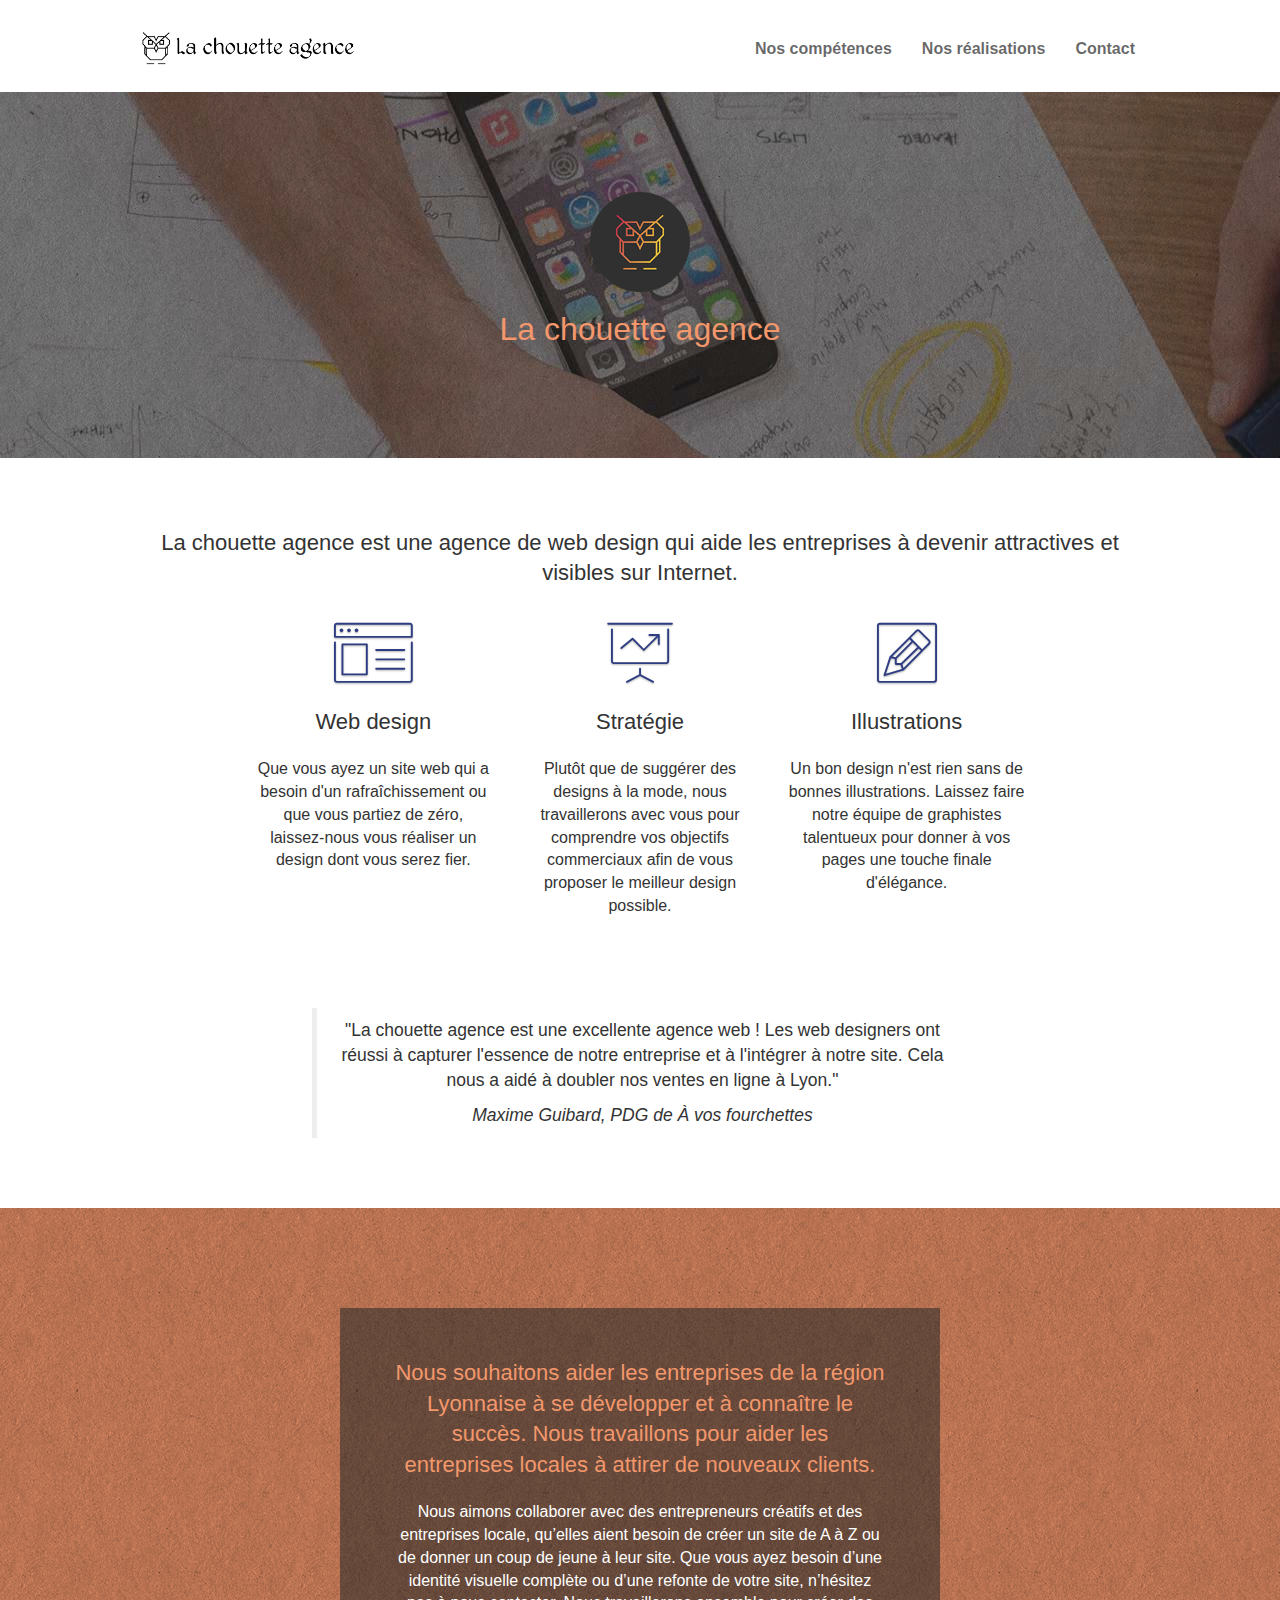
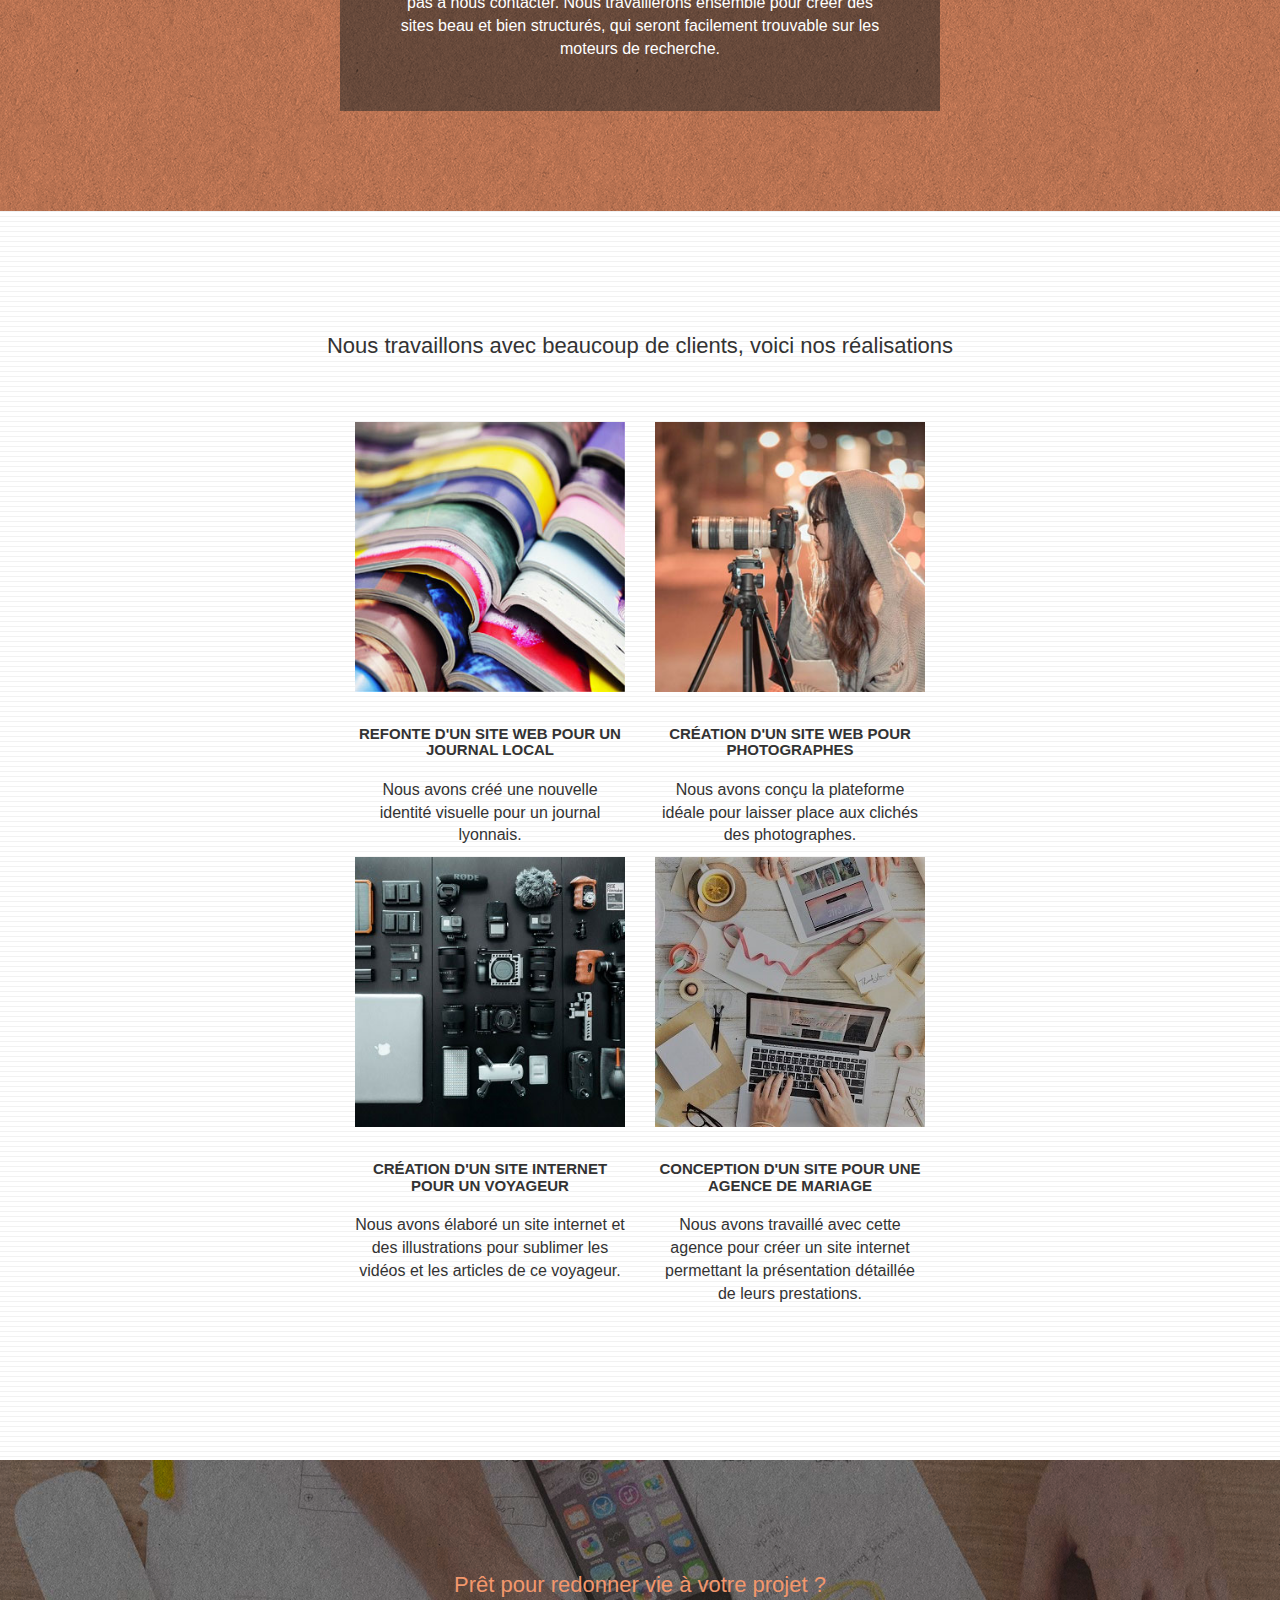
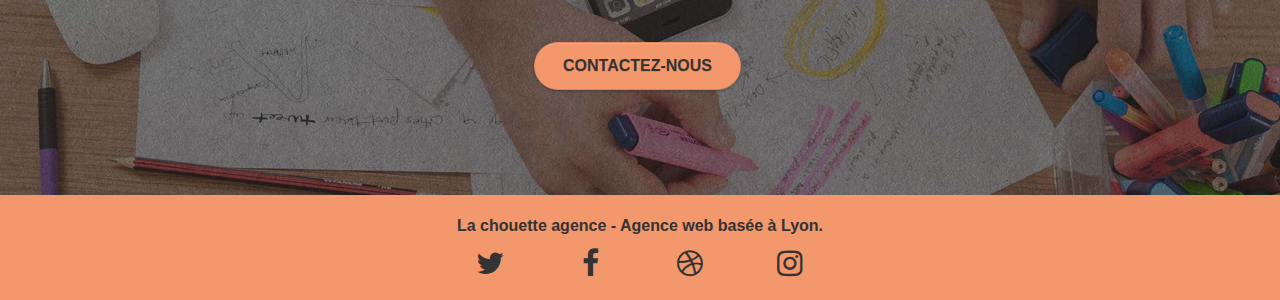
==== commit 0e6efd07: "Refacto cache" ====
--- a/index.html
+++ b/index.html
@@ -2,7 +2,6 @@
 <html lang="fr">
   <head>
     <meta charset="utf-8" />
-    <meta name="robots" content="all">
     <meta name="keywords" content="agence entreprise web design webdesign france rhône-alpes lyon illustration graphisme stratégie marketting attractivité visibilité vente site internet objectifs commerciaux meilleur graphistes talentueux élégance intégration développer succès local attirer nouveaux clients créatif identité visuelle référencement projets" />
     <meta name="title" content="La chouette agence - Création et design de site web - Lyon" />
     <meta name="description" content="De la création à la refonte complète de votre site internet, nous vous accompagnons dans la réalisation de vos projets web grâce à notre équipe d'experts" />
@@ -56,9 +55,9 @@
     <!-- Principal conteneur -->
     <div class="page-container">
       <!-- header bloc-0 -->
-      <header class="bloc bgc-white l-bloc" id="bloc-0" role="banner">
+      <header class="bloc bgc-white l-bloc" id="bloc-0">
         <div class="container bloc-sm">
-          <nav class="navbar row" aria-label="navigation principale" role="navigation">
+          <nav class="navbar row" aria-label="navigation principale">
             <div class="navbar-header">
               <figure class="navbar-brand">
                 <img src="./img/lca.png" alt="Logo et nom La chouette agence" height="40" />
@@ -72,9 +71,9 @@
             </div>
             <div class="collapse navbar-collapse navbar-1 special-dropdown-nav">
               <ul class="site-navigation nav navbar-nav">
-                <li><a href="#bloc-2-services" aria-label="nos compétences">Nos compétences</a></li>
-                <li><a href="#bloc-4-portfolio" aria-label="nos réalisations">Nos réalisations</a></li>
-                <li><a href="contact.html" aria-label="contact">Contact</a></li>
+                <li><a class="title" href="#bloc-2-services" aria-label="nos compétences">Nos compétences</a></li>
+                <li><a class="title" href="#bloc-4-portfolio" aria-label="nos réalisations">Nos réalisations</a></li>
+                <li><a class="title" href="contact.html" aria-label="contact">Contact</a></li>
               </ul>
             </div>
           </nav>
@@ -141,10 +140,10 @@
         <section class="bloc tc-white bgc-atomic-tangerine bg-presentation d-bloc bloc-bg-texture texture-paper b-parallax" id="bloc-3-what-i-do">
           <div class="container bloc-lg">
             <div class="row tight-width-whitespace black-background">
-              <article class="col-sm-12">
+              <header class="col-sm-12">
                 <h2 class="mg-md text-center tc-white">Nous souhaitons aider les entreprises de la région Lyonnaise à se développer et à connaître le succès. Nous travaillons pour aider les entreprises locales à attirer de nouveaux clients.</h2>
                 <p class="text-center white">Nous aimons collaborer avec des entrepreneurs créatifs et des entreprises locale, qu’elles aient besoin de créer un site de A à Z ou de donner un coup de jeune à leur site. Que vous ayez besoin d’une identité visuelle complète ou d’une refonte de votre site, n’hésitez pas à nous contacter. Nous travaillerons ensemble pour créer des sites beau et bien structurés, qui seront facilement trouvable sur les moteurs de recherche.</p>
-              </article>
+              </header>
             </div>
           </div>
         </section>
@@ -196,7 +195,7 @@
             <div class="row">
               <h2 class="mg-md text-center tc-white">Prêt pour redonner vie à votre projet ?</h2>
               <div class="col-sm-12 text-center">
-                <a href="contact.html" class="btn btn-atomic-tangerine btn-clean btn-rd btn-lg cta-hero">Contact</a>
+                <a href="contact.html" aria-label="contactez-nous" class="btn btn-atomic-tangerine btn-clean btn-rd btn-lg cta-hero">Contactez-nous</a>
               </div>
             </div>
           </div>
@@ -213,7 +212,7 @@
         <div class="container bloc-sm">
           <div class="row">
             <div class="col-sm-12">
-              <p class="text-center">La chouette agence - Agence web basée à Lyon.</p>
+              <p class="text-center title">La chouette agence - Agence web basée à Lyon.</p>
               <div class="row row-no-gutters social">
                 <div class="col-sm-3">
                   <div class="text-center">
--- a/css/style.min.css
+++ b/css/style.min.css
@@ -1 +1 @@
-body{margin:0;padding:0;background:#fff;overflow-x:hidden;-webkit-font-smoothing:antialiased;-moz-osx-font-smoothing:grayscale}a,button{transition:all .3s ease-in-out;outline:0!important}a:hover{text-decoration:none;cursor:pointer}.bloc{width:100%;clear:both;background:50% 50% no-repeat;padding:0 50px;-webkit-background-size:cover;-moz-background-size:cover;-o-background-size:cover;background-size:cover;position:relative}.bloc .container{padding-left:0;padding-right:0}.bloc-lg{padding:100px 50px}.bloc-md{padding:50px}.bloc-sm{padding:20px 50px}.bg-b-edge,.bg-bl-edge,.bg-br-edge,.bg-center,.bg-l-edge,.bg-r-edge,.bg-repeat,.bg-t-edge,.bg-tl-edge,.bg-tr-edge{-webkit-background-size:auto!important;-moz-background-size:auto!important;-o-background-size:auto!important;background-size:auto!important}.bg-repeat{background:repeat}.bg-t-edge{background:top no-repeat}.bloc-bg-texture::before{content:"";background-size:2px 2px;position:absolute;top:0;bottom:0;left:0;right:0}.texture-paper::before{background:url(../img/texture-paper.png);background-size:280px 280px}.b-parallax{background-attachment:fixed}.d-bloc{color:rgba(255,255,255,.7)}.d-bloc button:hover{color:rgba(255,255,255,.9)}.d-bloc .icon-round,.d-bloc .icon-rounded,.d-bloc .icon-semi-rounded-a,.d-bloc .icon-semi-rounded-b,.d-bloc .icon-square{border-color:rgba(255,255,255,.9)}.d-bloc .divider-h span{border-color:rgba(255,255,255,.2)}.d-bloc .a-btn,.d-bloc .navbar a,.d-bloc .navbar-brand,.d-bloc a .icon-lg,.d-bloc a .icon-md,.d-bloc a .icon-sm,.d-bloc a .icon-xl,.d-bloc h1 a,.d-bloc h2 a,.d-bloc h3 a,.d-bloc h4 a,.d-bloc h5 a,.d-bloc h6 a,.d-bloc p a{color:#333}.d-bloc .a-btn:hover,.d-bloc .navbar a:hover,.d-bloc .navbar-brand:hover,.d-bloc a:hover .icon-lg,.d-bloc a:hover .icon-md,.d-bloc a:hover .icon-sm,.d-bloc a:hover .icon-xl,.d-bloc h1 a:hover,.d-bloc h2 a:hover,.d-bloc h3 a:hover,.d-bloc h4 a:hover,.d-bloc h5 a:hover,.d-bloc h6 a:hover,.d-bloc p a:hover{color:rgba(255,255,255,1)}.d-bloc .navbar-toggle .icon-bar{background:rgba(255,255,255,1)}.d-bloc .btn-wire,.d-bloc .btn-wire:hover{color:rgba(255,255,255,1);border-color:rgba(255,255,255,1)}.d-bloc .panel{color:rgba(0,0,0,.5)}.d-bloc .panel button:hover{color:rgba(0,0,0,.7)}.d-bloc .panel icon{border-color:rgba(0,0,0,.7)}.d-bloc .panel .divider-h span{border-color:rgba(0,0,0,.1)}.d-bloc .panel .a-btn{color:rgba(0,0,0,.6)}.d-bloc .panel .a-btn:hover{color:rgba(0,0,0,1)}.d-bloc .panel .btn-wire,.d-bloc .panel .btn-wire:hover{color:rgba(0,0,0,.7);border-color:rgba(0,0,0,.3)}.d-bloc .panel button:hover,.l-bloc button:hover{color:rgba(0,0,0,.7)}.l-bloc .icon-round,.l-bloc .icon-rounded,.l-bloc .icon-semi-rounded-a,.l-bloc .icon-semi-rounded-b,.l-bloc .icon-square{border-color:rgba(0,0,0,.7)}.d-bloc .panel .divider-h span,.l-bloc .divider-h span{border-color:rgba(0,0,0,.1)}.d-bloc .panel .a-btn,.l-bloc .a-btn,.l-bloc .navbar a,.l-bloc .navbar-brand,.l-bloc a .icon-lg,.l-bloc a .icon-md,.l-bloc a .icon-sm,.l-bloc a .icon-xl,.l-bloc h1 a,.l-bloc h2 a,.l-bloc h3 a,.l-bloc h4 a,.l-bloc h5 a,.l-bloc h6 a,.l-bloc p a{color:rgba(0,0,0,.6)}.d-bloc .panel .a-btn:hover,.l-bloc .a-btn:hover,.l-bloc .navbar a:hover,.l-bloc .navbar-brand:hover,.l-bloc a:hover .icon-lg,.l-bloc a:hover .icon-md,.l-bloc a:hover .icon-sm,.l-bloc a:hover .icon-xl,.l-bloc h1 a:hover,.l-bloc h2 a:hover,.l-bloc h3 a:hover,.l-bloc h4 a:hover,.l-bloc h5 a:hover,.l-bloc h6 a:hover,.l-bloc p a:hover{color:rgba(0,0,0,1)}.l-bloc .navbar-toggle .icon-bar{color:rgba(0,0,0,.6)}.d-bloc .panel .btn-wire,.d-bloc .panel .btn-wire:hover,.l-bloc .btn-wire,.l-bloc .btn-wire:hover{color:rgba(0,0,0,.7);border-color:rgba(0,0,0,.3)}.voffset{margin-top:30px}.voffset-lg{margin-top:80px}.row-no-gutters{margin-right:0;margin-left:0}.row.row-no-gutters>[class*=" col-"],.row.row-no-gutters>[class^=col-]{padding-right:0;padding-left:0}#bloc-1-hero h1{font-size:32px}.navbar{margin-bottom:0;z-index:1}.navbar-brand{height:auto;padding:3px 15px;font-size:25px;font-weight:400;font-weight:600;line-height:44px}.navbar-brand img{max-height:200px;margin:0 5px 0 0;display:inline}.navbar-brand img[src$=svg]{min-width:100px}.nav-center .navbar-brand img{margin:0}.navbar .nav{padding-top:2px;margin-right:-16px;float:right;z-index:1}.nav>li{float:left;margin-top:4px;font-size:16px}.navbar-nav .open .dropdown-menu>li>a{text-align:inherit}.nav>li a:focus,.nav>li a:hover{background:0 0}.navbar-toggle{margin:10px 10px 0 0;border:0}.navbar-toggle:hover{background:0 0!important}.navbar-toggle .icon-bar{background-color:rgba(0,0,0,.5);width:26px}.nav-invert .navbar .nav{float:left}.nav-invert .navbar-brand,.nav-invert .navbar-header{float:right;position:relative;z-index:2}@media (min-width:768px){.site-navigation{position:absolute;top:50%;right:20px;transform:translate(0,-50%);-webkit-transform:translateY(-50%)}.nav>li .dropdown-menu a,.nav>li .dropdown-menu a:hover{color:#484848}.nav-invert .site-navigation{left:0;right:0}.nav-center{text-align:center}.nav-center .navbar-header{width:100%}.nav-center .nav>li,.nav-center .navbar-brand,.nav-center .navbar-header{float:none;display:inline-block}.nav-center .site-navigation{position:relative;width:100%;right:0;margin-right:0;margin-top:20px}.nav-center.mini-nav .navbar-toggle{float:none;margin:10px auto 0}}.nav>li>.dropdown a{background:0 0!important;display:block;padding:14px 15px}nav .caret{margin:0 5px}.dropdown-menu .dropdown-menu{top:-8px;left:100%}.dropdown-menu .dropmenu-flow-right{top:100%;left:0;margin-left:-1px;border-top-left-radius:0;border-top-right-radius:0}.dropdown-menu .dropdown span{border:4px solid #000;border-top-color:transparent;border-right-color:transparent;border-bottom-color:transparent;margin:6px -5px 0 0!important;float:right}.mg-md{margin-top:10px;margin-bottom:20px}.mg-lg{margin-top:10px;margin-bottom:40px}.btn{margin:0 5px 5px 0}.btn.pull-right{margin:0 0 5px 5px}.btn-d,.btn-d:focus,.btn-d:hover{color:#fff;background:rgba(0,0,0,.3)}button{outline:0!important}.btn-rd{border-radius:40px}.btn-clean{border:1px solid rgba(0,0,0,.08);border-bottom-color:rgba(0,0,0,.1);text-shadow:0 1px 0 rgba(0,0,1,.1);box-shadow:0 1px 3px rgba(0,0,1,.25),inset 0 1px 0 0 rgba(255,255,255,.15)}.icon-md{font-size:30px!important}.icon-lg{font-size:60px!important}.sm-shadow{text-shadow:0 1px 2px rgba(0,0,0,.3)}.panel-sq,.panel-sq .panel-footer,.panel-sq .panel-heading{border-radius:0}.panel-rd{border-radius:30px}.panel-rd .panel-heading{border-radius:29px 29px 0 0}.panel-rd .panel-footer{border-radius:0 0 29px 29px}.form-control{border-color:rgba(0,0,0,.1);box-shadow:none}.scrollToTop{width:40px;height:40px;position:fixed;bottom:20px;right:20px;opacity:0;z-index:500;transition:all .3s ease-in-out}.scrollToTop span{margin-top:6px}.showScrollTop{font-size:14px;opacity:1}a[data-lightbox]{position:relative;display:block;text-align:center}a[data-lightbox]:hover::before{content:"+";font-family:HelveticaNeue-Light,"Helvetica Neue Light","Helvetica Neue",Helvetica,Arial;font-size:32px;width:50px;height:50px;margin-left:-25px;border-radius:50%;background:rgba(0,0,0,.6);color:#fff;font-weight:100;z-index:1;position:absolute;top:50%;left:50%;transform:translateY(-50%);-webkit-transform:translateY(-50%)}a[data-lightbox]:hover img{opacity:.6;-webkit-animation-fill-mode:none;animation-fill-mode:none}#lightbox-modal{display:flex;align-items:center}#lightbox-modal .modal-dialog{width:90%;max-width:900px;margin:0 auto 0}#lightbox-modal .modal-dialog img{max-height:90vh;margin:0 auto}.lightbox-caption{padding:20px;color:#fff;background:rgba(0,0,0,.5);position:absolute;left:15px;right:15px}.close-lightbox{color:#fff;font-size:30px;position:absolute;top:20px;right:20px;z-index:20;background:rgba(0,0,0,.5);border:none;line-height:30px;padding:0 9px 5px;opacity:.3}.close-lightbox:hover,.next-lightbox:hover,.prev-lightbox:hover{opacity:1;color:#fff}.next-lightbox,.prev-lightbox{font-size:20px;color:rgba(255,255,255,.9);background:rgba(0,0,0,.5);transition:all .2s ease-in-out;position:absolute;top:45%;z-index:1;opacity:.4}.next-lightbox{padding:6px 8px 1px 13px;right:25px}.prev-lightbox{padding:6px 13px 1px 10px;left:25px}.snapshot-lb .modal-body{text-align:center;padding-bottom:45px}.snapshot-lb .lightbox-caption{padding:0;color:rgba(0,0,0,.5);background:0 0}.btn,a,h1,h2,h3,h4,h5,h6,label,p{font-family:helvetica;font-weight:400;color:#333}.container{max-width:1000px}.hero-bloc-text{font-size:38px}.hero-bloc-text-sub{font-size:36px}.statement-bloc-text{line-height:26px;font-style:italic;font-size:20px;text-align:center;font-weight:lighter;max-width:520px;margin:auto auto auto auto}.tight-width-whitespace{max-width:600px;margin:auto auto auto auto}.h1{font-size:20px;font-family:"Open Sans"}.cta-hero{margin-top:22px;text-transform:uppercase;padding:12px 28px 12px 28px;font-size:16px;font-weight:700}.social{max-width:400px;margin:auto auto auto auto}h2{font-size:22px;line-height:1.4em}h3{font-size:15px;text-transform:uppercase;font-weight:700;color:#333!important}.med-width-whitespace{max-width:800px;margin:auto auto auto auto;box-shadow:0 0 0 #000}h1{color:#333!important}h4{color:#333!important}.icons{margin-bottom:14px;margin-top:24px}.white{color:#fff!important}.portfolio-thumb{margin-bottom:24px}.portfolio-row{margin-bottom:44px;margin-top:50px}.avatar{box-shadow:0 4px 9px rgba(0,0,0,.3)}.black-background{background-color:rgba(65,62,58,.6);padding:40px 40px 40px 40px}.bold-link{font-weight:900;text-decoration:underline!important}.bgc-white{background-color:#fff}.bgc-dark-slate-blue{background-color:#2e3d81}.bgc-atomic-tangerine{background-color:#f3976c}.tc-white{position:relative;color:#f3976c!important}.btn-atomic-tangerine{background:#f3976c}.ltc-white{color:#fff!important}.ltc-white:hover{color:#ccc!important}.ltc-atomic-tangerine{color:#f3976c!important}.ltc-atomic-tangerine:hover{color:#c27956!important}.icon-dark-slate-blue{color:#2e3d81!important;border-color:#2e3d81!important}.bg-dots-bg{background-image:url(../img/dots_bg.png)}.bg-lines-h2-bg{background-image:url(../img/lines_bg.png)}.bg-banniere{background-image:url(../img/bg_lca_1920.jpg)}.bg-presentation{background-image:url(../img/bg_presentation_1920.jpg)}@media (max-width:1024px){.bloc{padding-left:20px;padding-right:20px}.bloc-tile-2.full-width-bloc .container,.bloc-tile-3.full-width-bloc .container,.bloc-tile-4.full-width-bloc .container,.bloc.full-width-bloc{padding-left:0;padding-right:0}.bg-banniere{background-image:url(../img/bg_lca_1024.jpg)}.bg-presentation{background-image:url(../img/bg_presentation_1024.jpg)}}@media (max-width:992px) and (min-width:768px){.navbar .nav{max-width:80%}.nav-center.navbar .nav{max-width:100%}}@media only screen and (min-device-width:768px) and (max-device-width:1024px) and (orientation:landscape){.b-parallax{background-attachment:scroll}}@media only screen and (min-device-width:1024px) and (max-device-width:1366px) and (-webkit-min-device-pixel-ratio:1.5){.b-parallax{background-attachment:scroll}}@media (max-width:991px){.container{width:100%}.b-parallax{background-attachment:scroll}#hero-bloc,.page-container{overflow-x:hidden;position:relative}.bloc{padding-left:constant(safe-area-inset-left);padding-right:constant(safe-area-inset-right)}.bloc-group,.bloc-group .bloc{display:block;width:100%}.bloc-fill-screen .fill-bloc-bottom-edge,.bloc-fill-screen .fill-bloc-top-edge{padding:0 20px;padding-left:constant(safe-area-inset-left);padding-right:constant(safe-area-inset-right)}}@media (max-width:767px){.page-container{overflow-x:hidden;position:relative}#disqus_thread,h1,h2,h3,h4,h5,h6,p{padding-left:10px!important;padding-right:10px!important}.b-parallax{background-attachment:scroll}.navbar .nav{padding-top:0;border-top:1px solid rgba(0,0,0,.2);float:none!important}.navbar.row{margin-left:0;margin-right:0}.site-navigation{position:inherit;transform:none;-webkit-transform:none;-ms-transform:none}.nav>li{margin-top:0;border-bottom:1px solid rgba(0,0,0,.1);background:rgba(0,0,0,.05);text-align:left;padding-left:15px;width:100%}.nav>li:hover{background:rgba(0,0,0,.08)}.dropdown .dropdown a .caret{float:none;margin:5px 0 0 10px!important;border:4px solid #000;border-bottom-color:transparent;border-right-color:transparent;border-left-color:transparent}#hero-bloc .navbar .nav{background:rgba(0,0,0,.8)}#hero-bloc .navbar .nav a{color:rgba(255,255,255,.6)}.hero{padding:50px 0}.hero-nav{left:-1px;right:-1px}.navbar-collapse{padding:0;overflow-x:hidden;-webkit-box-shadow:none;box-shadow:none}.navbar-brand img{max-height:40px;width:auto}.nav-invert .navbar-header{float:none;width:100%}.nav-invert .navbar-toggle{float:left;margin-left:10px}.bloc{padding-left:0;padding-right:0}.bloc-lg,.bloc-xl,.bloc-xxl{padding:40px 0}.bloc-md,.bloc-sm{padding-left:0;padding-right:0}.bloc-fill-screen .fill-bloc-bottom-edge,.bloc-fill-screen .fill-bloc-top-edge,.bloc-tile-2 .container,.bloc-tile-3 .container,.bloc-tile-4 .container{padding-left:0;padding-right:0}.a-block{padding:0 10px}.btn-dwn{display:none}.voffset{margin-top:5px}.voffset-md{margin-top:20px}.voffset-lg{margin-top:30px}form{padding:5px}.close-lightbox{display:inline-block}.blocsapp-device-iphone5{background-size:216px 425px;padding-top:60px;width:216px;height:425px}.blocsapp-device-iphone5 img{width:180px;height:320px}.social{display:flex;justify-content:space-between}}@media (max-width:425px){.bloc{padding-left:0;padding-right:0}.bg-banniere{background-image:url(../img/bg_lca_600.jpg)}.bg-presentation{background-image:url(../img/bg_presentation_600.jpg)}}@media (max-width:767px){.bloc-mob-center-text{text-align:center}}+body{margin:0;padding:0;background:#fff;overflow-x:hidden;-webkit-font-smoothing:antialiased;-moz-osx-font-smoothing:grayscale}a,button{transition:all .3s ease-in-out;outline:0}a:hover{text-decoration:none;cursor:pointer}.bloc{width:100%;clear:both;background:50% 50% no-repeat;padding:0 50px;-webkit-background-size:cover;-moz-background-size:cover;-o-background-size:cover;background-size:cover;position:relative}.bloc .container{padding-left:0;padding-right:0}.bloc-lg{padding:100px 50px}.bloc-lg-small{padding:50px}.bloc-md{padding:50px}.bloc-sm{padding:20px 50px}.bg-b-edge,.bg-bl-edge,.bg-br-edge,.bg-center,.bg-l-edge,.bg-r-edge,.bg-repeat,.bg-t-edge,.bg-tl-edge,.bg-tr-edge{-webkit-background-size:auto;-moz-background-size:auto;-o-background-size:auto;background-size:auto}.bg-repeat{background:repeat}.bg-t-edge{background:top no-repeat}.bloc-bg-texture::before{content:"";background-size:2px 2px;position:absolute;top:0;bottom:0;left:0;right:0}.texture-paper::before{background:url(../img/texture-paper.png);background-size:280px 280px}.b-parallax{background-attachment:fixed}.d-bloc{color:rgba(255,255,255,.7)}.d-bloc button:hover{color:rgba(255,255,255,.9)}.d-bloc .icon-round,.d-bloc .icon-rounded,.d-bloc .icon-semi-rounded-a,.d-bloc .icon-semi-rounded-b,.d-bloc .icon-square{border-color:rgba(255,255,255,.9)}.d-bloc .divider-h span{border-color:rgba(255,255,255,.2)}.d-bloc .a-btn,.d-bloc .navbar a,.d-bloc .navbar-brand,.d-bloc a .icon-lg,.d-bloc a .icon-md,.d-bloc a .icon-sm,.d-bloc a .icon-xl,.d-bloc h1 a,.d-bloc h2 a,.d-bloc h3 a,.d-bloc h4 a,.d-bloc h5 a,.d-bloc h6 a,.d-bloc p a{color:#333}.d-bloc .a-btn:hover,.d-bloc .navbar a:hover,.d-bloc .navbar-brand:hover,.d-bloc a:hover .icon-lg,.d-bloc a:hover .icon-md,.d-bloc a:hover .icon-sm,.d-bloc a:hover .icon-xl,.d-bloc h1 a:hover,.d-bloc h2 a:hover,.d-bloc h3 a:hover,.d-bloc h4 a:hover,.d-bloc h5 a:hover,.d-bloc h6 a:hover,.d-bloc p a:hover{color:rgba(255,255,255,1)}.d-bloc .navbar-toggle .icon-bar{background:rgba(255,255,255,1)}.d-bloc .btn-wire,.d-bloc .btn-wire:hover{color:rgba(255,255,255,1);border-color:rgba(255,255,255,1)}.d-bloc .panel{color:rgba(0,0,0,.5)}.d-bloc .panel button:hover{color:rgba(0,0,0,.7)}.d-bloc .panel icon{border-color:rgba(0,0,0,.7)}.d-bloc .panel .divider-h span{border-color:rgba(0,0,0,.1)}.d-bloc .panel .a-btn{color:rgba(0,0,0,.6)}.d-bloc .panel .a-btn:hover{color:rgba(0,0,0,1)}.d-bloc .panel .btn-wire,.d-bloc .panel .btn-wire:hover{color:rgba(0,0,0,.7);border-color:rgba(0,0,0,.3)}.l-bloc .icon-round,.l-bloc .icon-rounded,.l-bloc .icon-semi-rounded-a,.l-bloc .icon-semi-rounded-b,.l-bloc .icon-square{border-color:rgba(0,0,0,.7)}.d-bloc .panel .divider-h span,.l-bloc .divider-h span{border-color:rgba(0,0,0,.1)}.d-bloc .panel .a-btn,.l-bloc .a-btn,.l-bloc .navbar a,.l-bloc .navbar-brand,.l-bloc a .icon-lg,.l-bloc a .icon-md,.l-bloc a .icon-sm,.l-bloc a .icon-xl,.l-bloc h1 a,.l-bloc h2 a,.l-bloc h3 a,.l-bloc h4 a,.l-bloc h5 a,.l-bloc h6 a,.l-bloc p a{color:rgba(0,0,0,.6)}.d-bloc .panel .a-btn:hover,.l-bloc .a-btn:hover,.l-bloc .navbar a:hover,.l-bloc .navbar-brand:hover,.l-bloc a:hover .icon-lg,.l-bloc a:hover .icon-md,.l-bloc a:hover .icon-sm,.l-bloc a:hover .icon-xl,.l-bloc h1 a:hover,.l-bloc h2 a:hover,.l-bloc h3 a:hover,.l-bloc h4 a:hover,.l-bloc h5 a:hover,.l-bloc h6 a:hover,.l-bloc p a:hover{color:rgba(0,0,0,1)}.l-bloc .navbar-toggle .icon-bar{color:rgba(0,0,0,.6)}.d-bloc .panel .btn-wire,.d-bloc .panel .btn-wire:hover,.l-bloc .btn-wire,.l-bloc .btn-wire:hover{color:rgba(0,0,0,.7);border-color:rgba(0,0,0,.3)}.voffset{margin-top:30px}.voffset-lg{margin-top:80px}.row-no-gutters{margin-right:0;margin-left:0}.row.row-no-gutters>[class*=" col-"],.row.row-no-gutters>[class^=col-]{padding-right:0;padding-left:0}#bloc-1-hero h1{font-size:32px}.navbar{margin-bottom:0;z-index:1}.navbar-brand{height:auto;padding:3px 15px;font-size:25px;font-weight:400;font-weight:600;line-height:44px}.navbar-brand img{max-height:200px;margin:0 5px 0 0;display:inline}.navbar-brand img[src$=svg]{min-width:100px}.nav-center .navbar-brand img{margin:0}.navbar .nav{padding-top:2px;margin-right:-16px;float:right;z-index:1}.nav>li{float:left;margin-top:4px;font-size:16px}.navbar-nav .open .dropdown-menu>li>a{text-align:inherit}.nav>li a:focus,.nav>li a:hover{background:0 0}.navbar-toggle{margin:10px 10px 0 0;border:0}.navbar-toggle:hover{background:0 0}.navbar-toggle .icon-bar{background-color:rgba(0,0,0,.5);width:26px}.nav-invert .navbar .nav{float:left}.nav-invert .navbar-brand,.nav-invert .navbar-header{float:right;position:relative;z-index:2}@media (min-width:768px){.site-navigation{position:absolute;top:50%;right:20px;transform:translate(0,-50%);-webkit-transform:translateY(-50%)}.nav>li .dropdown-menu a,.nav>li .dropdown-menu a:hover{color:#484848}.nav-invert .site-navigation{left:0;right:0}.nav-center{text-align:center}.nav-center .navbar-header{width:100%}.nav-center .nav>li,.nav-center .navbar-brand,.nav-center .navbar-header{float:none;display:inline-block}.nav-center .site-navigation{position:relative;width:100%;right:0;margin-right:0;margin-top:20px}.nav-center.mini-nav .navbar-toggle{float:none;margin:10px auto 0}}.nav>li>.dropdown a{background:0 0;display:block;padding:14px 15px}nav .caret{margin:0 5px}.dropdown-menu .dropdown-menu{top:-8px;left:100%}.dropdown-menu .dropmenu-flow-right{top:100%;left:0;margin-left:-1px;border-top-left-radius:0;border-top-right-radius:0}.dropdown-menu .dropdown span{border:4px solid #000;border-top-color:transparent;border-right-color:transparent;border-bottom-color:transparent;margin:6px -5px 0 0;float:right}.mg-md{margin-top:10px;margin-bottom:20px}.mg-lg{margin-top:10px;margin-bottom:40px}.btn{margin:0 5px 5px 0}.btn.pull-right{margin:0 0 5px 5px}.btn-d,.btn-d:focus,.btn-d:hover{color:#fff;background:rgba(0,0,0,.3)}button{outline:0}.btn-rd{border-radius:40px}.btn-clean{border:1px solid rgba(0,0,0,.08);border-bottom-color:rgba(0,0,0,.1);text-shadow:0 1px 0 rgba(0,0,1,.1);box-shadow:0 1px 3px rgba(0,0,1,.25),inset 0 1px 0 0 rgba(255,255,255,.15)}.icon-md{font-size:30px!important}.icon-lg{font-size:60px}.sm-shadow{text-shadow:0 1px 2px rgba(0,0,0,.3)}.panel-sq,.panel-sq .panel-footer,.panel-sq .panel-heading{border-radius:0}.panel-rd{border-radius:30px}.panel-rd .panel-heading{border-radius:29px 29px 0 0}.panel-rd .panel-footer{border-radius:0 0 29px 29px}.form-control{border-color:rgba(0,0,0,.1);box-shadow:none}.scrollToTop{width:40px;height:40px;position:fixed;bottom:20px;right:20px;opacity:0;z-index:500;transition:all .3s ease-in-out}.scrollToTop span{margin-top:6px}.showScrollTop{font-size:14px;opacity:1}a[data-lightbox]{position:relative;display:block;text-align:center}a[data-lightbox]:hover::before{content:"+";font-family:HelveticaNeue-Light,"Helvetica Neue Light","Helvetica Neue",Helvetica,Arial;font-size:32px;width:50px;height:50px;margin-left:-25px;border-radius:50%;background:rgba(0,0,0,.6);color:#fff;font-weight:100;z-index:1;position:absolute;top:50%;left:50%;transform:translateY(-50%);-webkit-transform:translateY(-50%)}a[data-lightbox]:hover img{opacity:.6;-webkit-animation-fill-mode:none;animation-fill-mode:none}#lightbox-modal{display:flex;align-items:center}#lightbox-modal .modal-dialog{width:90%;max-width:900px;margin:0 auto 0}#lightbox-modal .modal-dialog img{max-height:90vh;margin:0 auto}.lightbox-caption{padding:20px;color:#fff;background:rgba(0,0,0,.5);position:absolute;left:15px;right:15px}.close-lightbox{color:#fff;font-size:30px;position:absolute;top:20px;right:20px;z-index:20;background:rgba(0,0,0,.5);border:none;line-height:30px;padding:0 9px 5px;opacity:.3}.close-lightbox:hover,.next-lightbox:hover,.prev-lightbox:hover{opacity:1;color:#fff}.next-lightbox,.prev-lightbox{font-size:20px;color:rgba(255,255,255,.9);background:rgba(0,0,0,.5);transition:all .2s ease-in-out;position:absolute;top:45%;z-index:1;opacity:.4}.next-lightbox{padding:6px 8px 1px 13px;right:25px}.prev-lightbox{padding:6px 13px 1px 10px;left:25px}.snapshot-lb .modal-body{text-align:center;padding-bottom:45px}.snapshot-lb .lightbox-caption{padding:0;color:rgba(0,0,0,.5);background:0 0}.btn,a,h1,h2,h3,h4,h5,h6,label,p{font-family:helvetica;font-weight:400;color:#333}.container{max-width:1000px}.title{font-weight:700}.hero-bloc-text{font-size:38px}.hero-bloc-text-sub{font-size:36px}.statement-bloc-text{line-height:26px;font-style:italic;font-size:20px;text-align:center;font-weight:lighter;max-width:520px;margin:auto auto auto auto}.tight-width-whitespace{max-width:600px;margin:auto auto auto auto}.h1{font-size:20px;font-family:"Open Sans"}.cta-hero{margin-top:22px;text-transform:uppercase;padding:12px 28px 12px 28px;font-size:16px;font-weight:700}.social{max-width:400px;margin:auto auto auto auto}h2{font-size:22px;line-height:1.4em}h3{font-size:15px;text-transform:uppercase;font-weight:700;color:#333}.med-width-whitespace{max-width:800px;margin:auto auto auto auto;box-shadow:0 0 0 #000}h1{color:#333}h4{color:#333}.icons{margin-bottom:14px;margin-top:24px}.white{color:#fff}.portfolio-thumb{margin-bottom:24px}.portfolio-row{margin-bottom:44px;margin-top:50px}.avatar{box-shadow:0 4px 9px rgba(0,0,0,.3)}.black-background{background-color:rgba(65,62,58,.6);padding:40px 40px 40px 40px}.bold-link{font-weight:900;text-decoration:underline}.bgc-white{background-color:#fff}.bgc-dark-slate-blue{background-color:#2e3d81}.bgc-atomic-tangerine{background-color:#f3976c}.tc-white{position:relative;color:#f3976c}.btn-atomic-tangerine{background:#f3976c}.ltc-white{color:#fff}.ltc-white:hover{color:#ccc}.ltc-atomic-tangerine{color:#f3976c}.ltc-atomic-tangerine:hover{color:#c27956}.icon-dark-slate-blue{color:#2e3d81;border-color:#2e3d81}.bg-lines-h2-bg{background-image:url(../img/lines_bg.png)}.bg-banniere{background-image:url(../img/bg_lca_1920.jpg)}.bg-presentation{background-image:url(../img/bg_presentation_1920.jpg)}@media (max-width:1024px){.bloc{padding-left:20px;padding-right:20px}.bloc-tile-2.full-width-bloc .container,.bloc-tile-3.full-width-bloc .container,.bloc-tile-4.full-width-bloc .container,.bloc.full-width-bloc{padding-left:0;padding-right:0}.bg-banniere{background-image:url(../img/bg_lca_1024.jpg)}.bg-presentation{background-image:url(../img/bg_presentation_1024.jpg)}}@media (max-width:992px) and (min-width:768px){.navbar .nav{max-width:80%}.nav-center.navbar .nav{max-width:100%}}@media only screen and (min-width:768px) and (max-width:1024px) and (orientation:landscape){.b-parallax{background-attachment:scroll}}@media only screen and (min-width:1024px) and (max-width:1366px) and (-webkit-min-device-pixel-ratio:1.5){.b-parallax{background-attachment:scroll}}@media (max-width:991px){.container{width:100%}.b-parallax{background-attachment:scroll}#hero-bloc,.page-container{overflow-x:hidden;position:relative}.bloc-group,.bloc-group .bloc{display:block;width:100%}}@media (max-width:767px){.page-container{overflow-x:hidden;position:relative}#disqus_thread,h1,h2,h3,h4,h5,h6,p{padding-left:10px;padding-right:10px}.b-parallax{background-attachment:scroll}.navbar .nav{padding-top:0;border-top:1px solid rgba(0,0,0,.2);float:none}.navbar.row{margin-left:0;margin-right:0}.site-navigation{position:inherit;transform:none;-webkit-transform:none;-ms-transform:none}.nav>li{margin-top:0;border-bottom:1px solid rgba(0,0,0,.1);background:rgba(0,0,0,.05);text-align:left;padding-left:15px;width:100%}.nav>li:hover{background:rgba(0,0,0,.08)}.dropdown .dropdown a .caret{float:none;margin:5px 0 0 10px;border:4px solid #000;border-bottom-color:transparent;border-right-color:transparent;border-left-color:transparent}#hero-bloc .navbar .nav{background:rgba(0,0,0,.8)}#hero-bloc .navbar .nav a{color:rgba(255,255,255,.6)}.hero{padding:50px 0}.hero-nav{left:-1px;right:-1px}.navbar-collapse{padding:0;overflow-x:hidden;-webkit-box-shadow:none;box-shadow:none}.navbar-brand img{max-height:40px;width:auto}.nav-invert .navbar-header{float:none;width:100%}.nav-invert .navbar-toggle{float:left;margin-left:10px}.bloc{padding-left:0;padding-right:0}.bloc-lg,.bloc-xl,.bloc-xxl{padding:40px 0}.bloc-md,.bloc-sm{padding-left:0;padding-right:0}.bloc-fill-screen .fill-bloc-bottom-edge,.bloc-fill-screen .fill-bloc-top-edge,.bloc-tile-2 .container,.bloc-tile-3 .container,.bloc-tile-4 .container{padding-left:0;padding-right:0}.a-block{padding:0 10px}.btn-dwn{display:none}.voffset{margin-top:5px}.voffset-md{margin-top:20px}.voffset-lg{margin-top:30px}form{padding:5px}.close-lightbox{display:inline-block}.blocsapp-device-iphone5{background-size:216px 425px;padding-top:60px;width:216px;height:425px}.blocsapp-device-iphone5 img{width:180px;height:320px}.social{display:flex;justify-content:space-between}}@media (max-width:425px){.bloc{padding-left:0;padding-right:0}.bg-banniere{background-image:url(../img/bg_lca_600.jpg)}.bg-presentation{background-image:url(../img/bg_presentation_600.jpg)}}@media (max-width:767px){.bloc-mob-center-text{text-align:center}}